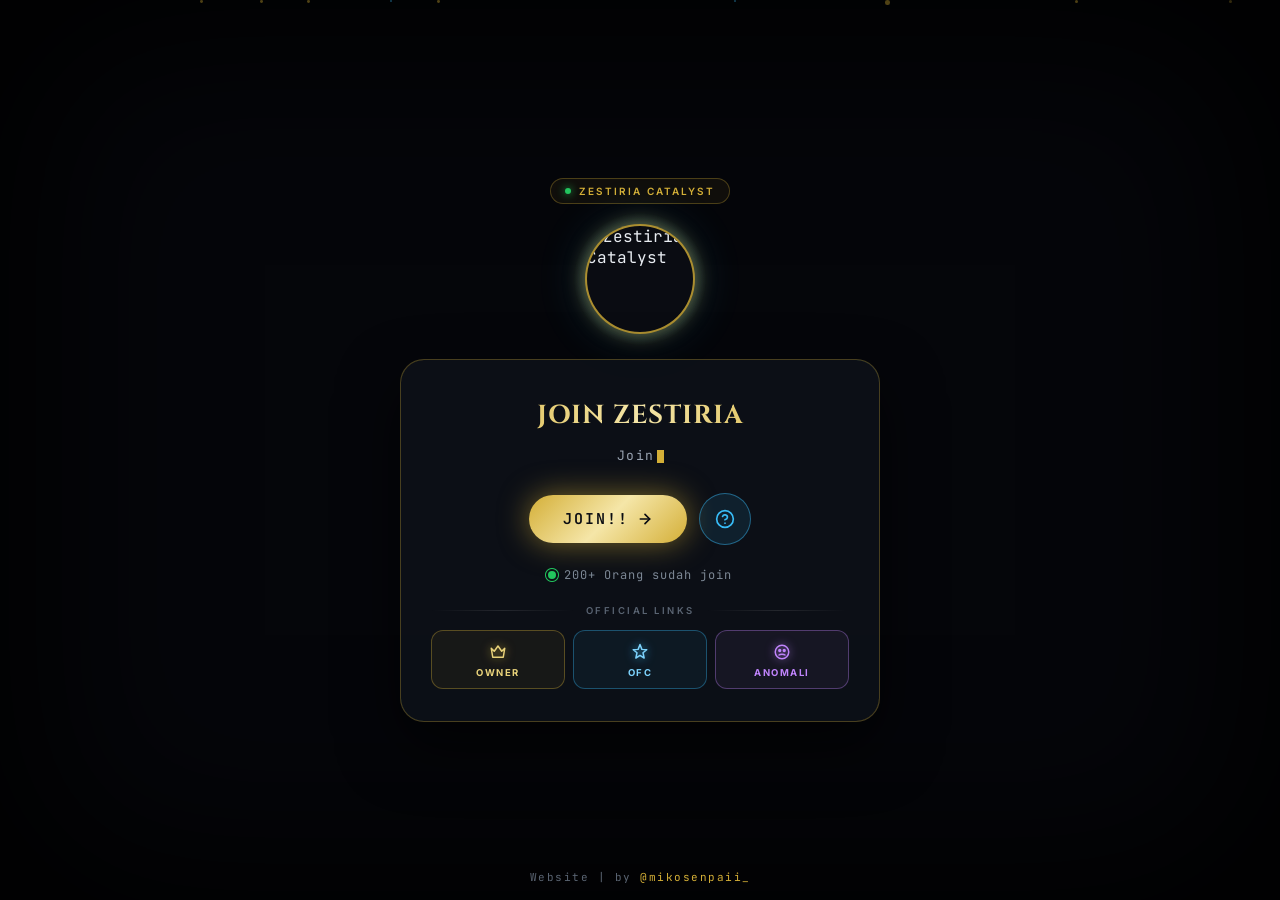
==== index.html @ 0c64dbb6 "Update index.html" ====
<!DOCTYPE html>
<html lang="id">
<head>
<meta charset="UTF-8" />
<meta name="viewport" content="width=device-width, initial-scale=1.0, maximum-scale=1.0, user-scalable=no" />
<meta name="theme-color" content="#05060a" />
<title>Zestiria — Join</title>
<link rel="preconnect" href="https://fonts.googleapis.com">
<link rel="preconnect" href="https://fonts.gstatic.com" crossorigin>
<link href="https://fonts.googleapis.com/css2?family=JetBrains+Mono:wght@400;600&family=Cinzel:wght@600;700&family=Inter:wght@400;500;600;700&display=swap" rel="stylesheet">
<style>
  * { margin:0; padding:0; box-sizing:border-box; -webkit-tap-highlight-color: transparent; }

  html, body {
    height: 100%;
    font-family: 'JetBrains Mono', monospace;
    background: #05060a;
    color: #e8ecf1;
    overflow: hidden;
    -webkit-font-smoothing: antialiased;
    text-rendering: optimizeSpeed;
  }

  .bg {
    position: fixed; inset: 0;
    background:
      radial-gradient(circle at 50% 40%, rgba(56,189,248,0.12), transparent 60%),
      linear-gradient(180deg, rgba(5,6,10,0.85), rgba(5,6,10,0.97)),
      url('https://images.unsplash.com/photo-1519681393784-d120267933ba?auto=format&fit=crop&w=1200&q=70') center/cover no-repeat;
    z-index: -3;
    will-change: transform;
    transform: translateZ(0);
  }

  .grid {
    position: fixed; inset: 0;
    background-image:
      linear-gradient(rgba(255,255,255,0.035) 1px, transparent 1px),
      linear-gradient(90deg, rgba(255,255,255,0.035) 1px, transparent 1px);
    background-size: 55px 55px;
    -webkit-mask-image: radial-gradient(circle at center, black 25%, transparent 80%);
    mask-image: radial-gradient(circle at center, black 25%, transparent 80%);
    z-index: -2;
    pointer-events: none;
  }

  .vignette {
    position: fixed; inset: 0;
    box-shadow: inset 0 0 180px 50px rgba(0,0,0,0.9);
    pointer-events: none;
    z-index: 1;
  }

  .particles {
    position: fixed; inset: 0;
    pointer-events: none;
    z-index: 0;
    overflow: hidden;
    contain: strict;
  }
  .particle {
    position: absolute;
    width: 3px; height: 3px;
    border-radius: 50%;
    background: #d4af37;
    will-change: transform, opacity;
    animation: floatUp linear infinite;
    transform: translateZ(0);
  }
  @keyframes floatUp {
    0% { transform: translate3d(0, 100vh, 0); opacity: 0; }
    10% { opacity: 0.9; }
    90% { opacity: 0.9; }
    100% { transform: translate3d(0, -10vh, 0); opacity: 0; }
  }

  .wrapper {
    min-height: 100vh;
    min-height: 100dvh;
    display: flex;
    flex-direction: column;
    align-items: center;
    justify-content: center;
    padding: 20px;
    position: relative;
    z-index: 2;
  }

  /* ===== BRAND BADGE ===== */
  .brand {
    margin-bottom: 20px;
    animation: fadeUp 0.7s ease 0.1s both;
    will-change: transform, opacity;
  }
  .brand-badge {
    display: inline-flex;
    align-items: center;
    gap: 8px;
    padding: 6px 14px;
    border-radius: 50px;
    background: rgba(212,175,55,0.06);
    border: 1px solid rgba(212,175,55,0.3);
    font-family: 'Inter', sans-serif;
    font-size: 10px;
    font-weight: 600;
    letter-spacing: 2px;
    color: #d4af37;
    text-transform: uppercase;
    position: relative;
    overflow: hidden;
  }
  .brand-badge::before {
    content: '';
    position: absolute;
    inset: 0;
    background: linear-gradient(90deg, transparent, rgba(212,175,55,0.15), transparent);
    transform: translateX(-100%);
    animation: badgeShine 4s ease-in-out infinite;
  }
  @keyframes badgeShine {
    0%,100% { transform: translateX(-100%); }
    50% { transform: translateX(100%); }
  }
  .brand-badge .pulse-dot {
    width: 6px; height: 6px;
    border-radius: 50%;
    background: #22c55e;
    box-shadow: 0 0 8px #22c55e;
    animation: pulse 1.5s ease-in-out infinite;
    flex-shrink: 0;
  }
  @keyframes pulse {
    0%,100% { opacity: 1; transform: scale(1); }
    50% { opacity: 0.4; transform: scale(0.8); }
  }

  /* ===== LOGO ===== */
  .logo-wrap {
    position: relative;
    margin-bottom: 25px;
    animation: logoEnter 0.8s cubic-bezier(0.34,1.4,0.64,1) 0.2s both;
    will-change: transform, opacity;
  }
  @keyframes logoEnter {
    0% { transform: scale(0.3) rotate(-90deg); opacity: 0; }
    100% { transform: scale(1) rotate(0); opacity: 1; }
  }

  .logo-wrap::before {
    content: '';
    position: absolute;
    inset: -12px;
    border-radius: 50%;
    background: radial-gradient(circle, rgba(212,175,55,0.7) 0%, rgba(56,189,248,0.3) 40%, transparent 70%);
    animation: glowPulse 3s ease-in-out infinite;
    will-change: opacity;
    z-index: -1;
  }
  @keyframes glowPulse {
    0%,100% { opacity: 0.5; }
    50% { opacity: 1; }
  }

  .logo {
    width: 110px; height: 110px;
    border-radius: 50%;
    object-fit: cover;
    object-position: center 25%;
    border: 2px solid rgba(212,175,55,0.8);
    box-shadow:
      0 0 20px rgba(212,175,55,0.5),
      0 0 50px rgba(56,189,248,0.2);
    display: block;
    position: relative;
    z-index: 1;
    background: #0a0c12;
  }

  .card {
    position: relative;
    width: 100%;
    max-width: 480px;
    padding: 38px 30px 32px;
    border-radius: 24px;
    background: rgba(15, 18, 26, 0.78);
    border: 1px solid rgba(212,175,55,0.3);
    box-shadow: 0 25px 60px rgba(0,0,0,0.6);
    text-align: center;
    animation: cardEnter 0.8s cubic-bezier(0.22,1,0.36,1) 0.3s both;
    will-change: transform, opacity;
    transform: translateZ(0);
    overflow: hidden;
  }
  @keyframes cardEnter {
    0% { transform: translate3d(0, 50px, 0) scale(0.95); opacity: 0; }
    100% { transform: translate3d(0, 0, 0) scale(1); opacity: 1; }
  }

  .card::before {
    content: '';
    position: absolute; inset: -1px;
    border-radius: 24px;
    padding: 1px;
    background: linear-gradient(135deg, rgba(212,175,55,0.7), rgba(56,189,248,0.5), rgba(212,175,55,0.7));
    -webkit-mask: linear-gradient(#000 0 0) content-box, linear-gradient(#000 0 0);
    -webkit-mask-composite: xor;
    mask-composite: exclude;
    opacity: 0.6;
    animation: borderPulse 3s ease-in-out infinite;
    will-change: opacity;
    pointer-events: none;
  }
  @keyframes borderPulse {
    0%,100% { opacity: 0.4; }
    50% { opacity: 0.9; }
  }

  .title {
    font-family: 'Cinzel', serif;
    font-size: 26px;
    font-weight: 700;
    letter-spacing: 1px;
    margin-bottom: 12px;
    background: linear-gradient(90deg, #d4af37, #f5e6a8, #d4af37);
    -webkit-background-clip: text;
    -webkit-text-fill-color: transparent;
    background-clip: text;
    animation: titleEnter 0.7s ease 0.5s both;
    will-change: transform, opacity;
  }
  @keyframes titleEnter {
    from { opacity: 0; transform: translate3d(0, -15px, 0); }
    to { opacity: 1; transform: translate3d(0, 0, 0); }
  }

  .subtitle {
    font-size: 13px;
    color: #9aa4b2;
    letter-spacing: 1.5px;
    margin-bottom: 26px;
    line-height: 1.7;
    min-height: 22px;
    animation: fadeUp 0.7s ease 0.7s both;
    will-change: transform, opacity;
  }
  @keyframes fadeUp {
    from { opacity: 0; transform: translate3d(0, 12px, 0); }
    to { opacity: 1; transform: translate3d(0, 0, 0); }
  }
  .cursor-blink {
    display: inline-block;
    width: 7px; height: 13px;
    background: #d4af37;
    margin-left: 2px;
    vertical-align: middle;
    animation: cursorBlink 0.9s step-end infinite;
  }
  @keyframes cursorBlink {
    0%,100% { opacity: 1; }
    50% { opacity: 0; }
  }

  .btn-row {
    display: flex;
    align-items: center;
    justify-content: center;
    gap: 12px;
    margin-bottom: 22px;
    animation: fadeUp 0.7s ease 0.9s both;
  }

  .btn-primary {
    position: relative;
    padding: 14px 34px;
    display: inline-flex;
    align-items: center;
    justify-content: center;
    gap: 8px;
    font-family: 'JetBrains Mono', monospace;
    font-size: 15px;
    font-weight: 600;
    letter-spacing: 2px;
    color: #0a0c12;
    background: linear-gradient(135deg, #d4af37, #f5e6a8, #d4af37);
    border: none;
    border-radius: 50px;
    cursor: pointer;
    overflow: hidden;
    box-shadow: 0 0 30px rgba(212,175,55,0.55);
    transition: transform 0.25s cubic-bezier(0.34,1.4,0.64,1);
    will-change: transform;
    transform: translateZ(0);
    -webkit-appearance: none;
  }
  .btn-primary:active {
    transform: translate3d(0, -2px, 0) scale(1.04);
  }
  .btn-primary::after {
    content: '';
    position: absolute; top: 0; left: -100%;
    width: 60%; height: 100%;
    background: linear-gradient(90deg, transparent, rgba(255,255,255,0.7), transparent);
    animation: shimmer 3s ease-in-out infinite;
    will-change: transform;
  }
  @keyframes shimmer {
    0% { transform: translate3d(-100%, 0, 0); }
    60%,100% { transform: translate3d(350%, 0, 0); }
  }
  .btn-primary svg {
    width: 16px;
    height: 16px;
    transition: transform 0.3s;
    position: relative;
    z-index: 1;
  }
  .btn-primary span {
    position: relative;
    z-index: 1;
  }
  .btn-primary:active svg {
    transform: translateX(3px);
  }

  .btn-icon {
    width: 52px; height: 52px;
    border-radius: 50%;
    background: rgba(56,189,248,0.1);
    border: 1px solid rgba(56,189,248,0.45);
    color: #38bdf8;
    cursor: pointer;
    display: flex; align-items: center; justify-content: center;
    transition: transform 0.35s cubic-bezier(0.34,1.4,0.64,1), background 0.3s;
    will-change: transform;
    transform: translateZ(0);
    -webkit-appearance: none;
    padding: 0;
  }
  .btn-icon svg {
    width: 20px;
    height: 20px;
  }
  .btn-icon:active {
    background: rgba(56,189,248,0.3);
    transform: translateZ(0) scale(1.1) rotate(180deg);
  }

  .counter {
    font-size: 12px;
    color: #7c8794;
    letter-spacing: 1px;
    display: flex;
    align-items: center;
    justify-content: center;
    gap: 8px;
    animation: fadeUp 0.7s ease 1.1s both;
    margin-bottom: 22px;
  }
  .dot {
    width: 8px; height: 8px;
    border-radius: 50%;
    background: #22c55e;
    position: relative;
  }
  .dot::before {
    content: '';
    position: absolute;
    inset: -3px;
    border-radius: 50%;
    border: 1px solid #22c55e;
    animation: ring 1.6s ease-out infinite;
    will-change: transform, opacity;
  }
  @keyframes ring {
    0% { transform: scale(0.8); opacity: 0.8; }
    100% { transform: scale(2); opacity: 0; }
  }

  /* ===== DIVIDER OFFICIAL LINKS ===== */
  .divider {
    display: flex;
    align-items: center;
    gap: 12px;
    margin-bottom: 14px;
    animation: fadeUp 0.7s ease 1.25s both;
  }
  .divider::before,
  .divider::after {
    content: '';
    flex: 1;
    height: 1px;
    background: linear-gradient(90deg, transparent, rgba(255,255,255,0.1), transparent);
  }
  .divider span {
    font-family: 'Inter', sans-serif;
    font-size: 9.5px;
    letter-spacing: 2.5px;
    color: #5a6472;
    font-weight: 600;
    text-transform: uppercase;
  }

  /* ===== LINK ROW (Owner / Ofc / Anomali) ===== */
  .link-row {
    display: grid;
    grid-template-columns: repeat(3, 1fr);
    gap: 8px;
    animation: fadeUp 0.7s ease 1.35s both;
  }

  .link-btn {
    position: relative;
    padding: 12px 6px 10px;
    display: flex;
    flex-direction: column;
    align-items: center;
    justify-content: center;
    gap: 6px;
    font-family: 'Inter', sans-serif;
    font-size: 9.5px;
    font-weight: 700;
    letter-spacing: 1.5px;
    border-radius: 12px;
    cursor: pointer;
    text-decoration: none;
    overflow: hidden;
    transition: transform 0.3s cubic-bezier(0.34,1.4,0.64,1), background 0.3s, box-shadow 0.3s, border-color 0.3s;
    will-change: transform;
    transform: translateZ(0);
    white-space: nowrap;
    text-transform: uppercase;
  }
  .link-btn:active {
    transform: translate3d(0, -2px, 0) scale(1.04);
  }
  .link-btn svg {
    width: 18px;
    height: 18px;
    display: block;
    transition: transform 0.3s;
  }
  .link-btn .label {
    display: block;
  }

  /* Owner - gold */
  .link-btn.owner {
    color: #e8d27a;
    background: rgba(212,175,55,0.06);
    border: 1px solid rgba(212,175,55,0.35);
  }
  .link-btn.owner:active {
    background: rgba(212,175,55,0.18);
    box-shadow: 0 0 22px rgba(212,175,55,0.7);
    border-color: rgba(212,175,55,0.7);
  }
  .link-btn.owner svg {
    filter: drop-shadow(0 0 5px rgba(212,175,55,0.7));
  }

  /* Ofc - biru */
  .link-btn.ofc {
    color: #7dd3fc;
    background: rgba(56,189,248,0.06);
    border: 1px solid rgba(56,189,248,0.35);
  }
  .link-btn.ofc:active {
    background: rgba(56,189,248,0.18);
    box-shadow: 0 0 22px rgba(56,189,248,0.7);
    border-color: rgba(56,189,248,0.7);
  }
  .link-btn.ofc svg {
    filter: drop-shadow(0 0 5px rgba(56,189,248,0.7));
  }

  /* Anomali - ungu */
  .link-btn.anomali {
    color: #c084fc;
    background: rgba(192,132,252,0.06);
    border: 1px solid rgba(192,132,252,0.35);
  }
  .link-btn.anomali:active {
    background: rgba(192,132,252,0.18);
    box-shadow: 0 0 22px rgba(192,132,252,0.7);
    border-color: rgba(192,132,252,0.7);
  }
  .link-btn.anomali svg {
    filter: drop-shadow(0 0 5px rgba(192,132,252,0.7));
  }

  /* ===== FOOTER ===== */
  .footer {
    position: absolute;
    bottom: 16px;
    font-size: 11px;
    letter-spacing: 1.5px;
    color: #5a6472;
    text-align: center;
    animation: fadeUp 0.9s ease 1.5s both;
    width: 100%;
    left: 0;
  }
  .footer span { color: #d4af37; }

  /* ===== POPUP ===== */
  .popup {
    position: fixed; inset: 0;
    background: rgba(5,6,10,0.88);
    display: flex;
    align-items: center;
    justify-content: center;
    z-index: 90;
    padding: 16px;
    opacity: 0;
    visibility: hidden;
    transition: opacity 0.3s ease, visibility 0.3s;
    will-change: opacity;
  }
  .popup.active {
    opacity: 1;
    visibility: visible;
  }

  .popup-box {
    position: relative;
    width: 100%;
    max-width: 420px;
    max-height: 85vh;
    max-height: 85dvh;
    display: flex;
    flex-direction: column;
    border-radius: 20px;
    background: rgba(13,16,23,0.98);
    border: 1px solid rgba(212,175,55,0.45);
    box-shadow: 0 20px 60px rgba(0,0,0,0.7);
    transform: translate3d(0, 40px, 0) scale(0.95);
    opacity: 0;
    transition: transform 0.4s cubic-bezier(0.34,1.4,0.64,1), opacity 0.3s ease;
    will-change: transform, opacity;
    overflow: hidden;
  }
  .popup.active .popup-box {
    transform: translate3d(0, 0, 0) scale(1);
    opacity: 1;
  }

  .popup-header {
    padding: 20px 20px 14px;
    text-align: center;
    border-bottom: 1px solid rgba(212,175,55,0.15);
    position: relative;
    flex-shrink: 0;
  }
  .popup-header h3 {
    font-family: 'Cinzel', serif;
    color: #d4af37;
    font-size: 18px;
    letter-spacing: 1.5px;
  }
  .close-x {
    position: absolute;
    top: 14px; right: 14px;
    width: 32px; height: 32px;
    background: rgba(255,255,255,0.04);
    border: 1px solid rgba(255,255,255,0.08);
    border-radius: 50%;
    color: #94a3b8;
    cursor: pointer;
    transition: 0.3s;
    display: flex; align-items: center; justify-content: center;
    padding: 0;
  }
  .close-x svg {
    width: 14px;
    height: 14px;
  }
  .close-x:active {
    color: #d4af37;
    background: rgba(212,175,55,0.1);
    border-color: rgba(212,175,55,0.4);
    transform: scale(1.1);
  }

  .popup-body {
    padding: 20px 22px;
    overflow-y: auto;
    text-align: left;
    font-size: 12.5px;
    line-height: 1.85;
    color: #cbd5e1;
    -webkit-overflow-scrolling: touch;
    overscroll-behavior: contain;
  }
  .popup-body::-webkit-scrollbar { width: 4px; }
  .popup-body::-webkit-scrollbar-thumb {
    background: rgba(212,175,55,0.5);
    border-radius: 10px;
  }

  .fade-in {
    opacity: 0;
    transform: translate3d(-15px, 0, 0);
    animation: fadeInLeft 0.4s ease forwards;
    will-change: transform, opacity;
  }
  @keyframes fadeInLeft {
    to { opacity: 1; transform: translate3d(0, 0, 0); }
  }

  .popup-body h4 {
    color: #d4af37;
    font-size: 13.5px;
    letter-spacing: 1px;
    margin-top: 16px;
    margin-bottom: 8px;
    font-family: 'Cinzel', serif;
  }
  .popup-body h4:first-child { margin-top: 0; }

  .popup-body .welcome {
    color: #f1f5f9;
    font-weight: 600;
    font-size: 14px;
    margin-bottom: 4px;
  }

  .popup-body ul {
    list-style: none;
    padding-left: 0;
  }
  .popup-body ul li {
    position: relative;
    padding-left: 18px;
    margin-bottom: 6px;
  }
  .popup-body ul li::before {
    content: '◆';
    position: absolute;
    left: 0;
    color: #d4af37;
    font-size: 8px;
    top: 6px;
  }

  .divider-line {
    border: none;
    border-top: 1px dashed rgba(212,175,55,0.25);
    margin: 16px 0;
  }

  .hastag {
    color: #38bdf8;
    font-size: 12.5px;
    line-height: 1.9;
  }

  .cn-highlight {
    color: #d4af37;
    font-weight: 600;
  }

  .since {
    color: #38bdf8;
    font-weight: 600;
  }

  .popup-footer {
    padding: 14px 20px 18px;
    border-top: 1px solid rgba(212,175,55,0.15);
    text-align: center;
    flex-shrink: 0;
  }
  .popup-footer button {
    padding: 11px 36px;
    border-radius: 50px;
    border: 1px solid rgba(212,175,55,0.5);
    background: transparent;
    color: #d4af37;
    font-family: 'JetBrains Mono', monospace;
    font-size: 12px;
    letter-spacing: 1.5px;
    cursor: pointer;
    transition: 0.3s;
    -webkit-appearance: none;
  }
  .popup-footer button:active {
    background: rgba(212,175,55,0.2);
    transform: scale(1.05);
  }

  .loading {
    position: fixed; inset: 0;
    background: rgba(5,6,10,0.97);
    display: flex;
    align-items: center;
    justify-content: center;
    flex-direction: column;
    gap: 20px;
    z-index: 99;
    opacity: 0;
    visibility: hidden;
    transition: opacity 0.3s ease, visibility 0.3s;
    will-change: opacity;
  }
  .loading.active {
    opacity: 1;
    visibility: visible;
  }
  .spinner {
    width: 55px; height: 55px;
    border: 3px solid rgba(212,175,55,0.2);
    border-top-color: #d4af37;
    border-radius: 50%;
    animation: spin 0.8s linear infinite;
    will-change: transform;
  }
  @keyframes spin {
    to { transform: rotate(360deg); }
  }
  .loading p {
    font-size: 13px;
    letter-spacing: 2px;
    color: #d4af37;
    animation: textPulse 1.5s ease-in-out infinite;
  }
  @keyframes textPulse {
    0%,100% { opacity: 0.6; }
    50% { opacity: 1; }
  }

  @media (prefers-reduced-motion: reduce) {
    *, *::before, *::after {
      animation-duration: 0.01ms !important;
      animation-iteration-count: 1 !important;
      transition-duration: 0.01ms !important;
    }
  }
</style>
</head>
<body>

  <div class="bg"></div>
  <div class="grid"></div>
  <div class="particles" id="particles"></div>
  <div class="vignette"></div>

  <div class="wrapper">

    <!-- BRAND BADGE -->
    <div class="brand">
      <div class="brand-badge">
        <span class="pulse-dot"></span>
        <span>Zestiria Catalyst</span>
      </div>
    </div>

    <div class="logo-wrap">
      <img class="logo" id="logoImg" src="" alt="Zestiria Catalyst" />
    </div>

    <div class="card">
      <h1 class="title" id="titleText">JOIN ZESTIRIA</h1>
      <p class="subtitle"><span id="typewriter"></span><span class="cursor-blink"></span></p>

      <div class="btn-row">
        <button class="btn-primary" onclick="startSeleksi()">
          <span>JOIN!!</span>
          <svg viewBox="0 0 24 24" fill="none" stroke="currentColor" stroke-width="2.5" stroke-linecap="round" stroke-linejoin="round">
            <line x1="5" y1="12" x2="19" y2="12"></line>
            <polyline points="12 5 19 12 12 19"></polyline>
          </svg>
        </button>
        <button class="btn-icon" onclick="openInfo()" title="Rules">
          <svg viewBox="0 0 24 24" fill="none" stroke="currentColor" stroke-width="2" stroke-linecap="round" stroke-linejoin="round">
            <circle cx="12" cy="12" r="10"></circle>
            <path d="M9.09 9a3 3 0 0 1 5.83 1c0 2-3 3-3 3"></path>
            <line x1="12" y1="17" x2="12.01" y2="17"></line>
          </svg>
        </button>
      </div>

      <div class="counter">
        <span class="dot"></span>
        <span>200+ Orang sudah join</span>
      </div>

      <!-- DIVIDER -->
      <div class="divider">
        <span>Official Links</span>
      </div>

      <!-- LINK ROW: Owner / OFC / Anomali (SVG Icons) -->
      <div class="link-row">

        <!-- OWNER -->
        <a class="link-btn owner" id="ownerBtn" href="#" target="_blank" rel="noopener">
          <svg viewBox="0 0 24 24" fill="none" stroke="currentColor" stroke-width="2" stroke-linecap="round" stroke-linejoin="round">
            <path d="M3 7l4 4 5-7 5 7 4-4-2 12H5L3 7z"/>
          </svg>
          <span class="label">Owner</span>
        </a>

        <!-- OFC -->
        <a class="link-btn ofc" id="ofcBtn" href="#" target="_blank" rel="noopener">
          <svg viewBox="0 0 24 24" fill="none" stroke="currentColor" stroke-width="2" stroke-linecap="round" stroke-linejoin="round">
            <path d="M12 2l2.5 6.5L21 9l-5 4 1.5 7L12 16.5 6.5 20 8 13 3 9l6.5-.5z"/>
          </svg>
          <span class="label">OFC</span>
        </a>

        <!-- ANOMALI -->
        <a class="link-btn anomali" id="anomaliBtn" href="#" target="_blank" rel="noopener">
          <svg viewBox="0 0 24 24" fill="none" stroke="currentColor" stroke-width="2" stroke-linecap="round" stroke-linejoin="round">
            <circle cx="12" cy="12" r="9"/>
            <circle cx="9" cy="10" r="1.2" fill="currentColor"/>
            <circle cx="15" cy="10" r="1.2" fill="currentColor"/>
            <path d="M8 16c1.5-1.5 6.5-1.5 8 0"/>
          </svg>
          <span class="label">Anomali</span>
        </a>

      </div>
    </div>

    <div class="footer">
      Website | by <span>@mikosenpaii_</span>
    </div>
  </div>

  <div class="popup" id="popup">
    <div class="popup-box">
      <div class="popup-header">
        <h3>RULES ZESTIRIA</h3>
        <button class="close-x" onclick="closeInfo()" aria-label="Close">
          <svg viewBox="0 0 24 24" fill="none" stroke="currentColor" stroke-width="2.5" stroke-linecap="round" stroke-linejoin="round">
            <line x1="18" y1="6" x2="6" y2="18"></line>
            <line x1="6" y1="6" x2="18" y2="18"></line>
          </svg>
        </button>
      </div>

      <div class="popup-body" id="popupBody">
        <p class="welcome fade-in" style="animation-delay:0.05s">Welcome To Zestiria Catalyst</p>
        <p class="fade-in" style="color:#94a3b8; font-size:12px; margin-bottom:14px; animation-delay:0.1s">Baru comeback jir</p>

        <p class="fade-in" style="animation-delay:0.15s"><b>since :</b> <span class="since">07-09-2025</span></p>

        <h4 class="fade-in" style="animation-delay:0.2s">Ruless Zestiria!!!</h4>
        <ul id="rulesList"></ul>

        <hr class="divider-line fade-in" style="animation-delay:0.6s" />

        <h4 class="fade-in" style="animation-delay:0.65s">Hastag :</h4>
        <p class="hastag fade-in" style="animation-delay:0.7s">#margazestiria<br>#zestiriacreator</p>

        <hr class="divider-line fade-in" style="animation-delay:0.75s" />

        <h4 class="fade-in" style="animation-delay:0.8s">CN</h4>
        <p class="fade-in" style="animation-delay:0.85s"><span class="cn-highlight">✨ Silakan pilih salah satu cn!</span><br>Namamu ft ZC</p>
      </div>

      <div class="popup-footer">
        <button onclick="closeInfo()">TUTUP</button>
      </div>
    </div>
  </div>

  <div class="loading" id="loading">
    <div class="spinner"></div>
    <p>MEMPROSES JOIN...</p>
  </div>

<script>
  /* ============================================================
     ⚙️ KONFIGURASI — EDIT DI SINI AJA
     ============================================================ */
  const CONFIG = {
    // 🔗 Link PP (logo)
    logoURL: 'https://cdn.phototourl.com/free/2026-09-15-4be133be-f52e-47b4-8712-0d7b1fb351da.png',

    // 🔗 Tombol SELEKSI
    redirectURL: 'https://chat.whatsapp.com/EK3p4CZw2k8B6LFra4Z5cx?s=cl&p=a&mlu=4&ilr=4',

    // 🔗 Link akun
    ownerURL:   'https://tiktok.com/@naellprst_',
    ofcURL:     'https://tiktok.com/@zestiriacatalys',
    anomaliURL: 'https://tiktok.com/@mikosenpaii_',

    // ✏️ Teks subtitle
    subtitleText: 'Join di sini 👇👇',

    // 📝 Judul
    titleText: 'JOIN ZESTIRIA'
  };
  /* ============================================================ */

  // Apply konfigurasi
  document.getElementById('logoImg').src = CONFIG.logoURL;
  document.getElementById('titleText').textContent = CONFIG.titleText;
  document.getElementById('ownerBtn').href = CONFIG.ownerURL;
  document.getElementById('ofcBtn').href = CONFIG.ofcURL;
  document.getElementById('anomaliBtn').href = CONFIG.anomaliURL;

  /* ===== PARTIKEL ===== */
  (function initParticles() {
    const container = document.getElementById('particles');
    const count = 10;
    const frag = document.createDocumentFragment();
    for (let i = 0; i < count; i++) {
      const p = document.createElement('div');
      p.className = 'particle';
      const size = 2 + Math.random() * 3;
      const isBlue = Math.random() > 0.6;
      p.style.left = Math.random() * 100 + '%';
      p.style.width = size + 'px';
      p.style.height = size + 'px';
      p.style.animationDuration = (8 + Math.random() * 6) + 's';
      p.style.animationDelay = (-Math.random() * 10) + 's';
      if (isBlue) p.style.background = '#38bdf8';
      frag.appendChild(p);
    }
    container.appendChild(frag);
  })();

  /* ===== TYPEWRITER ===== */
  (function typewriter() {
    const text = CONFIG.subtitleText;
    const el = document.getElementById('typewriter');
    let i = 0;
    let lastTime = 0;
    const speed = 70;

    function step(timestamp) {
      if (!lastTime) lastTime = timestamp;
      if (timestamp - lastTime >= speed) {
        if (i < text.length) {
          el.textContent += text.charAt(i);
          i++;
          lastTime = timestamp;
        } else {
          return;
        }
      }
      requestAnimationFrame(step);
    }
    setTimeout(() => requestAnimationFrame(step), 1000);
  })();

  /* ===== RULES LIST ===== */
  const rules = [
    'No jomok, yang jomok di jadikan tumbal proyek',
    'No saling hujat',
    'Saling respect',
    'No spam (sticker, chat dll)',
    'Wajib pake CN',
    'Wajib pake Hastag',
    'Hargai Admin',
    'Sider 5h di entod admin',
    'Sider 7h di kick tanpa terkecuali',
    'Boleh DB',
    'No send/promosi Gc lain',
    'No spam c.a satt, brisik'
  ];
  const rulesList = document.getElementById('rulesList');
  const frag = document.createDocumentFragment();
  rules.forEach((rule, i) => {
    const li = document.createElement('li');
    li.textContent = rule;
    li.className = 'fade-in';
    li.style.animationDelay = (0.25 + i * 0.05) + 's';
    frag.appendChild(li);
  });
  rulesList.appendChild(frag);

  /* ===== FUNGSI ===== */
  let isLoading = false;
  function startSeleksi() {
    if (isLoading) return;
    isLoading = true;
    document.getElementById('loading').classList.add('active');
    setTimeout(() => {
      window.location.href = CONFIG.redirectURL;
    }, 2000);
  }

  function openInfo() {
    const popup = document.getElementById('popup');
    popup.classList.add('active');
    const items = popup.querySelectorAll('.fade-in');
    items.forEach(el => {
      el.style.animation = 'none';
      void el.offsetWidth;
      el.style.animation = '';
    });
  }
  function closeInfo() {
    document.getElementById('popup').classList.remove('active');
  }

  document.getElementById('popup').addEventListener('click', (e) => {
    if (e.target.id === 'popup') closeInfo();
  });
</script>
</body>
</html>
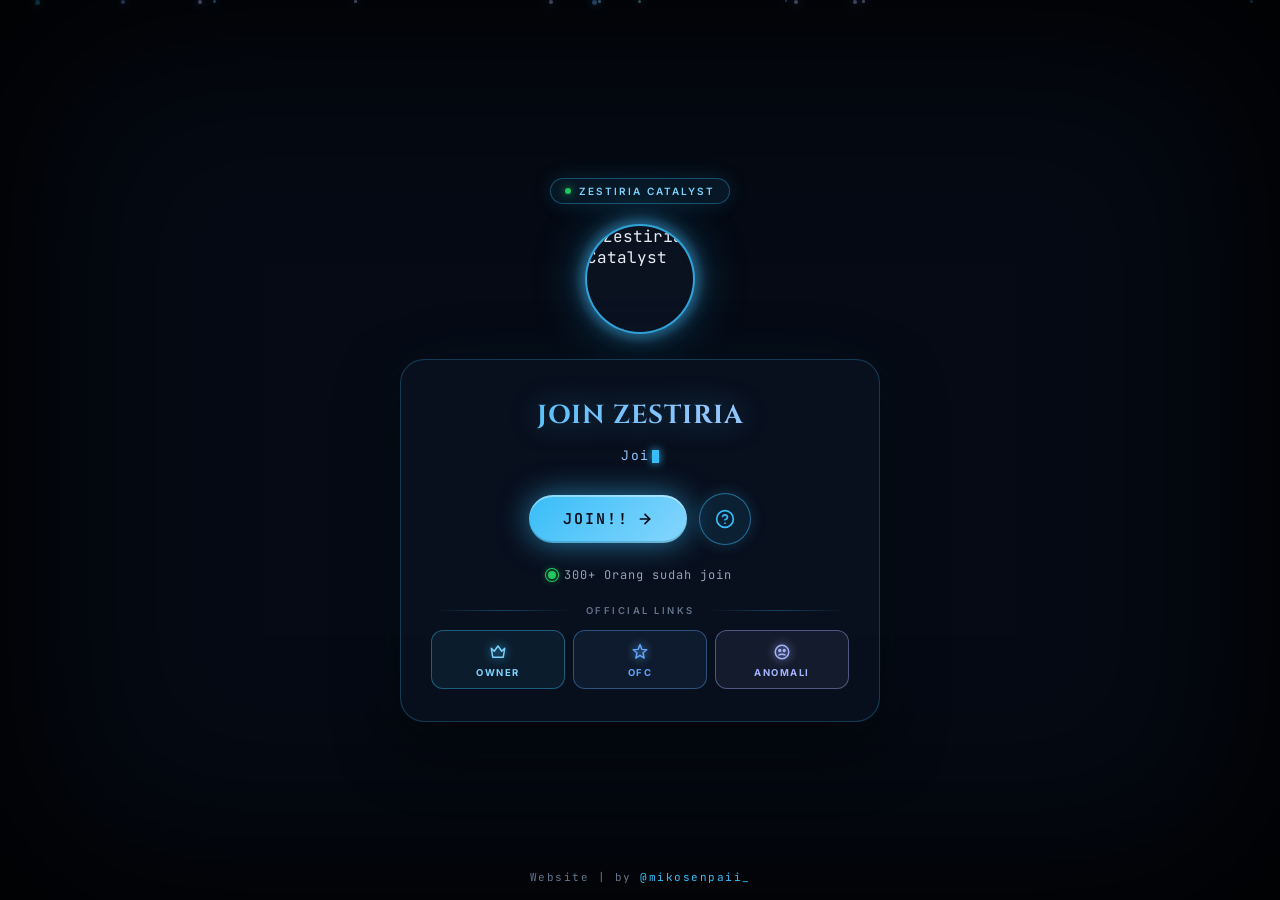
==== commit bf00aca6: "Update index.html" ====
--- a/index.html
+++ b/index.html
@@ -3,7 +3,7 @@
 <head>
 <meta charset="UTF-8" />
 <meta name="viewport" content="width=device-width, initial-scale=1.0, maximum-scale=1.0, user-scalable=no" />
-<meta name="theme-color" content="#05060a" />
+<meta name="theme-color" content="#050a14" />
 <title>Zestiria — Join</title>
 <link rel="preconnect" href="https://fonts.googleapis.com">
 <link rel="preconnect" href="https://fonts.gstatic.com" crossorigin>
@@ -14,29 +14,40 @@
   html, body {
     height: 100%;
     font-family: 'JetBrains Mono', monospace;
-    background: #05060a;
+    background: #050a14;
     color: #e8ecf1;
     overflow: hidden;
     -webkit-font-smoothing: antialiased;
     text-rendering: optimizeSpeed;
   }
 
+  /* ===== BACKGROUND ===== */
   .bg {
     position: fixed; inset: 0;
-    background:
-      radial-gradient(circle at 50% 40%, rgba(56,189,248,0.12), transparent 60%),
-      linear-gradient(180deg, rgba(5,6,10,0.85), rgba(5,6,10,0.97)),
-      url('https://images.unsplash.com/photo-1519681393784-d120267933ba?auto=format&fit=crop&w=1200&q=70') center/cover no-repeat;
-    z-index: -3;
+    background-color: #050a14;
+    background-image: var(--bg-image);
+    background-size: cover;
+    background-position: center;
+    background-repeat: no-repeat;
+    z-index: -4;
     will-change: transform;
     transform: translateZ(0);
+  }
+
+  .bg-overlay {
+    position: fixed; inset: 0;
+    background:
+      radial-gradient(circle at 50% 40%, rgba(56,189,248,0.18), transparent 60%),
+      linear-gradient(180deg, rgba(5,10,20,0.75) 0%, rgba(5,10,20,0.88) 50%, rgba(5,10,20,0.96) 100%);
+    z-index: -3;
+    pointer-events: none;
   }
 
   .grid {
     position: fixed; inset: 0;
     background-image:
-      linear-gradient(rgba(255,255,255,0.035) 1px, transparent 1px),
-      linear-gradient(90deg, rgba(255,255,255,0.035) 1px, transparent 1px);
+      linear-gradient(rgba(120,180,255,0.035) 1px, transparent 1px),
+      linear-gradient(90deg, rgba(120,180,255,0.035) 1px, transparent 1px);
     background-size: 55px 55px;
     -webkit-mask-image: radial-gradient(circle at center, black 25%, transparent 80%);
     mask-image: radial-gradient(circle at center, black 25%, transparent 80%);
@@ -62,10 +73,11 @@
     position: absolute;
     width: 3px; height: 3px;
     border-radius: 50%;
-    background: #d4af37;
+    background: #38bdf8;
     will-change: transform, opacity;
     animation: floatUp linear infinite;
     transform: translateZ(0);
+    box-shadow: 0 0 8px currentColor;
   }
   @keyframes floatUp {
     0% { transform: translate3d(0, 100vh, 0); opacity: 0; }
@@ -98,22 +110,23 @@
     gap: 8px;
     padding: 6px 14px;
     border-radius: 50px;
-    background: rgba(212,175,55,0.06);
-    border: 1px solid rgba(212,175,55,0.3);
+    background: rgba(56,189,248,0.08);
+    border: 1px solid rgba(56,189,248,0.35);
     font-family: 'Inter', sans-serif;
     font-size: 10px;
     font-weight: 600;
     letter-spacing: 2px;
-    color: #d4af37;
+    color: #7dd3fc;
     text-transform: uppercase;
     position: relative;
     overflow: hidden;
+    box-shadow: 0 0 20px rgba(56,189,248,0.15);
   }
   .brand-badge::before {
     content: '';
     position: absolute;
     inset: 0;
-    background: linear-gradient(90deg, transparent, rgba(212,175,55,0.15), transparent);
+    background: linear-gradient(90deg, transparent, rgba(56,189,248,0.2), transparent);
     transform: translateX(-100%);
     animation: badgeShine 4s ease-in-out infinite;
   }
@@ -151,7 +164,7 @@
     position: absolute;
     inset: -12px;
     border-radius: 50%;
-    background: radial-gradient(circle, rgba(212,175,55,0.7) 0%, rgba(56,189,248,0.3) 40%, transparent 70%);
+    background: radial-gradient(circle, rgba(56,189,248,0.7) 0%, rgba(120,180,255,0.3) 40%, transparent 70%);
     animation: glowPulse 3s ease-in-out infinite;
     will-change: opacity;
     z-index: -1;
@@ -166,25 +179,28 @@
     border-radius: 50%;
     object-fit: cover;
     object-position: center 25%;
-    border: 2px solid rgba(212,175,55,0.8);
+    border: 2px solid rgba(56,189,248,0.85);
     box-shadow:
-      0 0 20px rgba(212,175,55,0.5),
-      0 0 50px rgba(56,189,248,0.2);
+      0 0 20px rgba(56,189,248,0.6),
+      0 0 55px rgba(56,189,248,0.3);
     display: block;
     position: relative;
     z-index: 1;
-    background: #0a0c12;
-  }
-
+    background: #0a1220;
+  }
+
+  /* ===== CARD ===== */
   .card {
     position: relative;
     width: 100%;
     max-width: 480px;
     padding: 38px 30px 32px;
     border-radius: 24px;
-    background: rgba(15, 18, 26, 0.78);
-    border: 1px solid rgba(212,175,55,0.3);
-    box-shadow: 0 25px 60px rgba(0,0,0,0.6);
+    background: rgba(10, 18, 32, 0.75);
+    border: 1px solid rgba(56,189,248,0.25);
+    box-shadow:
+      0 25px 60px rgba(0,0,0,0.6),
+      0 0 80px rgba(56,189,248,0.06);
     text-align: center;
     animation: cardEnter 0.8s cubic-bezier(0.22,1,0.36,1) 0.3s both;
     will-change: transform, opacity;
@@ -201,7 +217,7 @@
     position: absolute; inset: -1px;
     border-radius: 24px;
     padding: 1px;
-    background: linear-gradient(135deg, rgba(212,175,55,0.7), rgba(56,189,248,0.5), rgba(212,175,55,0.7));
+    background: linear-gradient(135deg, rgba(56,189,248,0.7), rgba(120,180,255,0.5), rgba(56,189,248,0.7));
     -webkit-mask: linear-gradient(#000 0 0) content-box, linear-gradient(#000 0 0);
     -webkit-mask-composite: xor;
     mask-composite: exclude;
@@ -215,27 +231,33 @@
     50% { opacity: 0.9; }
   }
 
+  /* ===== TITLE ===== */
   .title {
     font-family: 'Cinzel', serif;
     font-size: 26px;
     font-weight: 700;
     letter-spacing: 1px;
     margin-bottom: 12px;
-    background: linear-gradient(90deg, #d4af37, #f5e6a8, #d4af37);
+    background: linear-gradient(90deg, #38bdf8, #93c5fd, #7dd3fc, #38bdf8);
+    background-size: 200% auto;
     -webkit-background-clip: text;
     -webkit-text-fill-color: transparent;
     background-clip: text;
-    animation: titleEnter 0.7s ease 0.5s both;
-    will-change: transform, opacity;
+    animation: titleEnter 0.7s ease 0.5s both, titleShine 4s linear infinite;
+    will-change: transform, opacity, background-position;
+    filter: drop-shadow(0 0 15px rgba(56,189,248,0.4));
   }
   @keyframes titleEnter {
     from { opacity: 0; transform: translate3d(0, -15px, 0); }
     to { opacity: 1; transform: translate3d(0, 0, 0); }
   }
+  @keyframes titleShine {
+    to { background-position: 200% center; }
+  }
 
   .subtitle {
     font-size: 13px;
-    color: #9aa4b2;
+    color: #93c5fd;
     letter-spacing: 1.5px;
     margin-bottom: 26px;
     line-height: 1.7;
@@ -250,16 +272,18 @@
   .cursor-blink {
     display: inline-block;
     width: 7px; height: 13px;
-    background: #d4af37;
+    background: #38bdf8;
     margin-left: 2px;
     vertical-align: middle;
     animation: cursorBlink 0.9s step-end infinite;
+    box-shadow: 0 0 8px #38bdf8;
   }
   @keyframes cursorBlink {
     0%,100% { opacity: 1; }
     50% { opacity: 0; }
   }
 
+  /* ===== TOMBOL ===== */
   .btn-row {
     display: flex;
     align-items: center;
@@ -280,26 +304,31 @@
     font-size: 15px;
     font-weight: 600;
     letter-spacing: 2px;
-    color: #0a0c12;
-    background: linear-gradient(135deg, #d4af37, #f5e6a8, #d4af37);
+    color: #050a14;
+    background: linear-gradient(135deg, #38bdf8, #7dd3fc, #38bdf8);
+    background-size: 200% auto;
     border: none;
     border-radius: 50px;
     cursor: pointer;
     overflow: hidden;
-    box-shadow: 0 0 30px rgba(212,175,55,0.55);
-    transition: transform 0.25s cubic-bezier(0.34,1.4,0.64,1);
+    box-shadow:
+      0 0 30px rgba(56,189,248,0.6),
+      inset 0 2px 0 rgba(255,255,255,0.4),
+      inset 0 -2px 0 rgba(0,0,0,0.15);
+    transition: transform 0.25s cubic-bezier(0.34,1.4,0.64,1), background-position 0.5s;
     will-change: transform;
     transform: translateZ(0);
     -webkit-appearance: none;
   }
   .btn-primary:active {
     transform: translate3d(0, -2px, 0) scale(1.04);
+    background-position: right center;
   }
   .btn-primary::after {
     content: '';
     position: absolute; top: 0; left: -100%;
     width: 60%; height: 100%;
-    background: linear-gradient(90deg, transparent, rgba(255,255,255,0.7), transparent);
+    background: linear-gradient(90deg, transparent, rgba(255,255,255,0.8), transparent);
     animation: shimmer 3s ease-in-out infinite;
     will-change: transform;
   }
@@ -326,28 +355,30 @@
     width: 52px; height: 52px;
     border-radius: 50%;
     background: rgba(56,189,248,0.1);
-    border: 1px solid rgba(56,189,248,0.45);
+    border: 1px solid rgba(56,189,248,0.5);
     color: #38bdf8;
     cursor: pointer;
     display: flex; align-items: center; justify-content: center;
-    transition: transform 0.35s cubic-bezier(0.34,1.4,0.64,1), background 0.3s;
+    transition: transform 0.35s cubic-bezier(0.34,1.4,0.64,1), background 0.3s, box-shadow 0.3s;
     will-change: transform;
     transform: translateZ(0);
     -webkit-appearance: none;
     padding: 0;
+    box-shadow: 0 0 15px rgba(56,189,248,0.2);
   }
   .btn-icon svg {
     width: 20px;
     height: 20px;
   }
   .btn-icon:active {
-    background: rgba(56,189,248,0.3);
+    background: rgba(56,189,248,0.35);
+    box-shadow: 0 0 30px rgba(56,189,248,0.8);
     transform: translateZ(0) scale(1.1) rotate(180deg);
   }
 
   .counter {
     font-size: 12px;
-    color: #7c8794;
+    color: #94a3b8;
     letter-spacing: 1px;
     display: flex;
     align-items: center;
@@ -361,6 +392,7 @@
     border-radius: 50%;
     background: #22c55e;
     position: relative;
+    box-shadow: 0 0 8px #22c55e;
   }
   .dot::before {
     content: '';
@@ -376,7 +408,7 @@
     100% { transform: scale(2); opacity: 0; }
   }
 
-  /* ===== DIVIDER OFFICIAL LINKS ===== */
+  /* ===== DIVIDER ===== */
   .divider {
     display: flex;
     align-items: center;
@@ -389,18 +421,18 @@
     content: '';
     flex: 1;
     height: 1px;
-    background: linear-gradient(90deg, transparent, rgba(255,255,255,0.1), transparent);
+    background: linear-gradient(90deg, transparent, rgba(56,189,248,0.3), transparent);
   }
   .divider span {
     font-family: 'Inter', sans-serif;
     font-size: 9.5px;
     letter-spacing: 2.5px;
-    color: #5a6472;
+    color: #64748b;
     font-weight: 600;
     text-transform: uppercase;
   }
 
-  /* ===== LINK ROW (Owner / Ofc / Anomali) ===== */
+  /* ===== LINK ROW ===== */
   .link-row {
     display: grid;
     grid-template-columns: repeat(3, 1fr);
@@ -443,49 +475,49 @@
     display: block;
   }
 
-  /* Owner - gold */
+  /* Owner - cyan terang */
   .link-btn.owner {
-    color: #e8d27a;
-    background: rgba(212,175,55,0.06);
-    border: 1px solid rgba(212,175,55,0.35);
+    color: #7dd3fc;
+    background: rgba(56,189,248,0.08);
+    border: 1px solid rgba(56,189,248,0.4);
   }
   .link-btn.owner:active {
-    background: rgba(212,175,55,0.18);
-    box-shadow: 0 0 22px rgba(212,175,55,0.7);
-    border-color: rgba(212,175,55,0.7);
+    background: rgba(56,189,248,0.22);
+    box-shadow: 0 0 22px rgba(56,189,248,0.8);
+    border-color: rgba(56,189,248,0.8);
   }
   .link-btn.owner svg {
-    filter: drop-shadow(0 0 5px rgba(212,175,55,0.7));
-  }
-
-  /* Ofc - biru */
+    filter: drop-shadow(0 0 5px rgba(56,189,248,0.9));
+  }
+
+  /* OFC - biru medium */
   .link-btn.ofc {
-    color: #7dd3fc;
-    background: rgba(56,189,248,0.06);
-    border: 1px solid rgba(56,189,248,0.35);
+    color: #60a5fa;
+    background: rgba(96,165,250,0.08);
+    border: 1px solid rgba(96,165,250,0.4);
   }
   .link-btn.ofc:active {
-    background: rgba(56,189,248,0.18);
-    box-shadow: 0 0 22px rgba(56,189,248,0.7);
-    border-color: rgba(56,189,248,0.7);
+    background: rgba(96,165,250,0.22);
+    box-shadow: 0 0 22px rgba(96,165,250,0.8);
+    border-color: rgba(96,165,250,0.8);
   }
   .link-btn.ofc svg {
-    filter: drop-shadow(0 0 5px rgba(56,189,248,0.7));
-  }
-
-  /* Anomali - ungu */
+    filter: drop-shadow(0 0 5px rgba(96,165,250,0.9));
+  }
+
+  /* Anomali - indigo/violet biru */
   .link-btn.anomali {
-    color: #c084fc;
-    background: rgba(192,132,252,0.06);
-    border: 1px solid rgba(192,132,252,0.35);
+    color: #a5b4fc;
+    background: rgba(165,180,252,0.08);
+    border: 1px solid rgba(165,180,252,0.4);
   }
   .link-btn.anomali:active {
-    background: rgba(192,132,252,0.18);
-    box-shadow: 0 0 22px rgba(192,132,252,0.7);
-    border-color: rgba(192,132,252,0.7);
+    background: rgba(165,180,252,0.22);
+    box-shadow: 0 0 22px rgba(165,180,252,0.8);
+    border-color: rgba(165,180,252,0.8);
   }
   .link-btn.anomali svg {
-    filter: drop-shadow(0 0 5px rgba(192,132,252,0.7));
+    filter: drop-shadow(0 0 5px rgba(165,180,252,0.9));
   }
 
   /* ===== FOOTER ===== */
@@ -494,18 +526,18 @@
     bottom: 16px;
     font-size: 11px;
     letter-spacing: 1.5px;
-    color: #5a6472;
+    color: #64748b;
     text-align: center;
     animation: fadeUp 0.9s ease 1.5s both;
     width: 100%;
     left: 0;
   }
-  .footer span { color: #d4af37; }
+  .footer span { color: #38bdf8; }
 
   /* ===== POPUP ===== */
   .popup {
     position: fixed; inset: 0;
-    background: rgba(5,6,10,0.88);
+    background: rgba(5,10,20,0.88);
     display: flex;
     align-items: center;
     justify-content: center;
@@ -530,9 +562,9 @@
     display: flex;
     flex-direction: column;
     border-radius: 20px;
-    background: rgba(13,16,23,0.98);
-    border: 1px solid rgba(212,175,55,0.45);
-    box-shadow: 0 20px 60px rgba(0,0,0,0.7);
+    background: rgba(10,18,32,0.98);
+    border: 1px solid rgba(56,189,248,0.4);
+    box-shadow: 0 20px 60px rgba(0,0,0,0.7), 0 0 60px rgba(56,189,248,0.15);
     transform: translate3d(0, 40px, 0) scale(0.95);
     opacity: 0;
     transition: transform 0.4s cubic-bezier(0.34,1.4,0.64,1), opacity 0.3s ease;
@@ -547,22 +579,23 @@
   .popup-header {
     padding: 20px 20px 14px;
     text-align: center;
-    border-bottom: 1px solid rgba(212,175,55,0.15);
+    border-bottom: 1px solid rgba(56,189,248,0.15);
     position: relative;
     flex-shrink: 0;
   }
   .popup-header h3 {
     font-family: 'Cinzel', serif;
-    color: #d4af37;
+    color: #38bdf8;
     font-size: 18px;
     letter-spacing: 1.5px;
+    text-shadow: 0 0 15px rgba(56,189,248,0.5);
   }
   .close-x {
     position: absolute;
     top: 14px; right: 14px;
     width: 32px; height: 32px;
-    background: rgba(255,255,255,0.04);
-    border: 1px solid rgba(255,255,255,0.08);
+    background: rgba(56,189,248,0.05);
+    border: 1px solid rgba(56,189,248,0.15);
     border-radius: 50%;
     color: #94a3b8;
     cursor: pointer;
@@ -575,9 +608,9 @@
     height: 14px;
   }
   .close-x:active {
-    color: #d4af37;
-    background: rgba(212,175,55,0.1);
-    border-color: rgba(212,175,55,0.4);
+    color: #38bdf8;
+    background: rgba(56,189,248,0.15);
+    border-color: rgba(56,189,248,0.5);
     transform: scale(1.1);
   }
 
@@ -593,7 +626,7 @@
   }
   .popup-body::-webkit-scrollbar { width: 4px; }
   .popup-body::-webkit-scrollbar-thumb {
-    background: rgba(212,175,55,0.5);
+    background: rgba(56,189,248,0.5);
     border-radius: 10px;
   }
 
@@ -608,7 +641,7 @@
   }
 
   .popup-body h4 {
-    color: #d4af37;
+    color: #38bdf8;
     font-size: 13.5px;
     letter-spacing: 1px;
     margin-top: 16px;
@@ -637,45 +670,45 @@
     content: '◆';
     position: absolute;
     left: 0;
-    color: #d4af37;
+    color: #38bdf8;
     font-size: 8px;
     top: 6px;
   }
 
   .divider-line {
     border: none;
-    border-top: 1px dashed rgba(212,175,55,0.25);
+    border-top: 1px dashed rgba(56,189,248,0.25);
     margin: 16px 0;
   }
 
   .hastag {
-    color: #38bdf8;
+    color: #7dd3fc;
     font-size: 12.5px;
     line-height: 1.9;
   }
 
   .cn-highlight {
-    color: #d4af37;
-    font-weight: 600;
-  }
-
-  .since {
     color: #38bdf8;
     font-weight: 600;
   }
 
+  .since {
+    color: #7dd3fc;
+    font-weight: 600;
+  }
+
   .popup-footer {
     padding: 14px 20px 18px;
-    border-top: 1px solid rgba(212,175,55,0.15);
+    border-top: 1px solid rgba(56,189,248,0.15);
     text-align: center;
     flex-shrink: 0;
   }
   .popup-footer button {
     padding: 11px 36px;
     border-radius: 50px;
-    border: 1px solid rgba(212,175,55,0.5);
+    border: 1px solid rgba(56,189,248,0.5);
     background: transparent;
-    color: #d4af37;
+    color: #38bdf8;
     font-family: 'JetBrains Mono', monospace;
     font-size: 12px;
     letter-spacing: 1.5px;
@@ -684,13 +717,14 @@
     -webkit-appearance: none;
   }
   .popup-footer button:active {
-    background: rgba(212,175,55,0.2);
+    background: rgba(56,189,248,0.2);
+    box-shadow: 0 0 20px rgba(56,189,248,0.6);
     transform: scale(1.05);
   }
 
   .loading {
     position: fixed; inset: 0;
-    background: rgba(5,6,10,0.97);
+    background: rgba(5,10,20,0.97);
     display: flex;
     align-items: center;
     justify-content: center;
@@ -708,11 +742,12 @@
   }
   .spinner {
     width: 55px; height: 55px;
-    border: 3px solid rgba(212,175,55,0.2);
-    border-top-color: #d4af37;
+    border: 3px solid rgba(56,189,248,0.2);
+    border-top-color: #38bdf8;
     border-radius: 50%;
     animation: spin 0.8s linear infinite;
     will-change: transform;
+    box-shadow: 0 0 25px rgba(56,189,248,0.5);
   }
   @keyframes spin {
     to { transform: rotate(360deg); }
@@ -720,12 +755,12 @@
   .loading p {
     font-size: 13px;
     letter-spacing: 2px;
-    color: #d4af37;
+    color: #38bdf8;
     animation: textPulse 1.5s ease-in-out infinite;
   }
   @keyframes textPulse {
     0%,100% { opacity: 0.6; }
-    50% { opacity: 1; }
+    50% { opacity: 1; text-shadow: 0 0 15px rgba(56,189,248,0.8); }
   }
 
   @media (prefers-reduced-motion: reduce) {
@@ -739,7 +774,8 @@
 </head>
 <body>
 
-  <div class="bg"></div>
+  <div class="bg" id="bgImage"></div>
+  <div class="bg-overlay"></div>
   <div class="grid"></div>
   <div class="particles" id="particles"></div>
   <div class="vignette"></div>
@@ -781,7 +817,7 @@
 
       <div class="counter">
         <span class="dot"></span>
-        <span>200+ Orang sudah join</span>
+        <span>300+ Orang sudah join</span>
       </div>
 
       <!-- DIVIDER -->
@@ -789,10 +825,9 @@
         <span>Official Links</span>
       </div>
 
-      <!-- LINK ROW: Owner / OFC / Anomali (SVG Icons) -->
+      <!-- LINK ROW -->
       <div class="link-row">
 
-        <!-- OWNER -->
         <a class="link-btn owner" id="ownerBtn" href="#" target="_blank" rel="noopener">
           <svg viewBox="0 0 24 24" fill="none" stroke="currentColor" stroke-width="2" stroke-linecap="round" stroke-linejoin="round">
             <path d="M3 7l4 4 5-7 5 7 4-4-2 12H5L3 7z"/>
@@ -800,7 +835,6 @@
           <span class="label">Owner</span>
         </a>
 
-        <!-- OFC -->
         <a class="link-btn ofc" id="ofcBtn" href="#" target="_blank" rel="noopener">
           <svg viewBox="0 0 24 24" fill="none" stroke="currentColor" stroke-width="2" stroke-linecap="round" stroke-linejoin="round">
             <path d="M12 2l2.5 6.5L21 9l-5 4 1.5 7L12 16.5 6.5 20 8 13 3 9l6.5-.5z"/>
@@ -808,7 +842,6 @@
           <span class="label">OFC</span>
         </a>
 
-        <!-- ANOMALI -->
         <a class="link-btn anomali" id="anomaliBtn" href="#" target="_blank" rel="noopener">
           <svg viewBox="0 0 24 24" fill="none" stroke="currentColor" stroke-width="2" stroke-linecap="round" stroke-linejoin="round">
             <circle cx="12" cy="12" r="9"/>
@@ -827,6 +860,7 @@
     </div>
   </div>
 
+  <!-- POPUP RULES -->
   <div class="popup" id="popup">
     <div class="popup-box">
       <div class="popup-header">
@@ -875,15 +909,18 @@
      ⚙️ KONFIGURASI — EDIT DI SINI AJA
      ============================================================ */
   const CONFIG = {
+    // 🖼️ Background foto (taruh link gambar kamu di sini)
+    backgroundURL: 'https://cdn.phototourl.com/free/2026-09-15-4be133be-f52e-47b4-8712-0d7b1fb351da.png',
+
     // 🔗 Link PP (logo)
     logoURL: 'https://cdn.phototourl.com/free/2026-09-15-4be133be-f52e-47b4-8712-0d7b1fb351da.png',
 
-    // 🔗 Tombol SELEKSI
+    // 🔗 Tombol JOIN (WhatsApp channel)
     redirectURL: 'https://chat.whatsapp.com/EK3p4CZw2k8B6LFra4Z5cx?s=cl&p=a&mlu=4&ilr=4',
 
     // 🔗 Link akun
     ownerURL:   'https://tiktok.com/@naellprst_',
-    ofcURL:     'https://tiktok.com/@zestiriacatalys',
+    ofcURL:     'tiktok.com/@zestiriacatalys',
     anomaliURL: 'https://tiktok.com/@mikosenpaii_',
 
     // ✏️ Teks subtitle
@@ -894,7 +931,10 @@
   };
   /* ============================================================ */
 
-  // Apply konfigurasi
+  // Apply background
+  document.getElementById('bgImage').style.setProperty('--bg-image', `url('${CONFIG.backgroundURL}')`);
+
+  // Apply konfigurasi lain
   document.getElementById('logoImg').src = CONFIG.logoURL;
   document.getElementById('titleText').textContent = CONFIG.titleText;
   document.getElementById('ownerBtn').href = CONFIG.ownerURL;
@@ -904,19 +944,20 @@
   /* ===== PARTIKEL ===== */
   (function initParticles() {
     const container = document.getElementById('particles');
-    const count = 10;
+    const count = 14;
     const frag = document.createDocumentFragment();
+    const colors = ['#38bdf8', '#7dd3fc', '#60a5fa', '#a5b4fc'];
     for (let i = 0; i < count; i++) {
       const p = document.createElement('div');
       p.className = 'particle';
       const size = 2 + Math.random() * 3;
-      const isBlue = Math.random() > 0.6;
       p.style.left = Math.random() * 100 + '%';
       p.style.width = size + 'px';
       p.style.height = size + 'px';
       p.style.animationDuration = (8 + Math.random() * 6) + 's';
       p.style.animationDelay = (-Math.random() * 10) + 's';
-      if (isBlue) p.style.background = '#38bdf8';
+      p.style.color = colors[Math.floor(Math.random() * colors.length)];
+      p.style.background = p.style.color;
       frag.appendChild(p);
     }
     container.appendChild(frag);
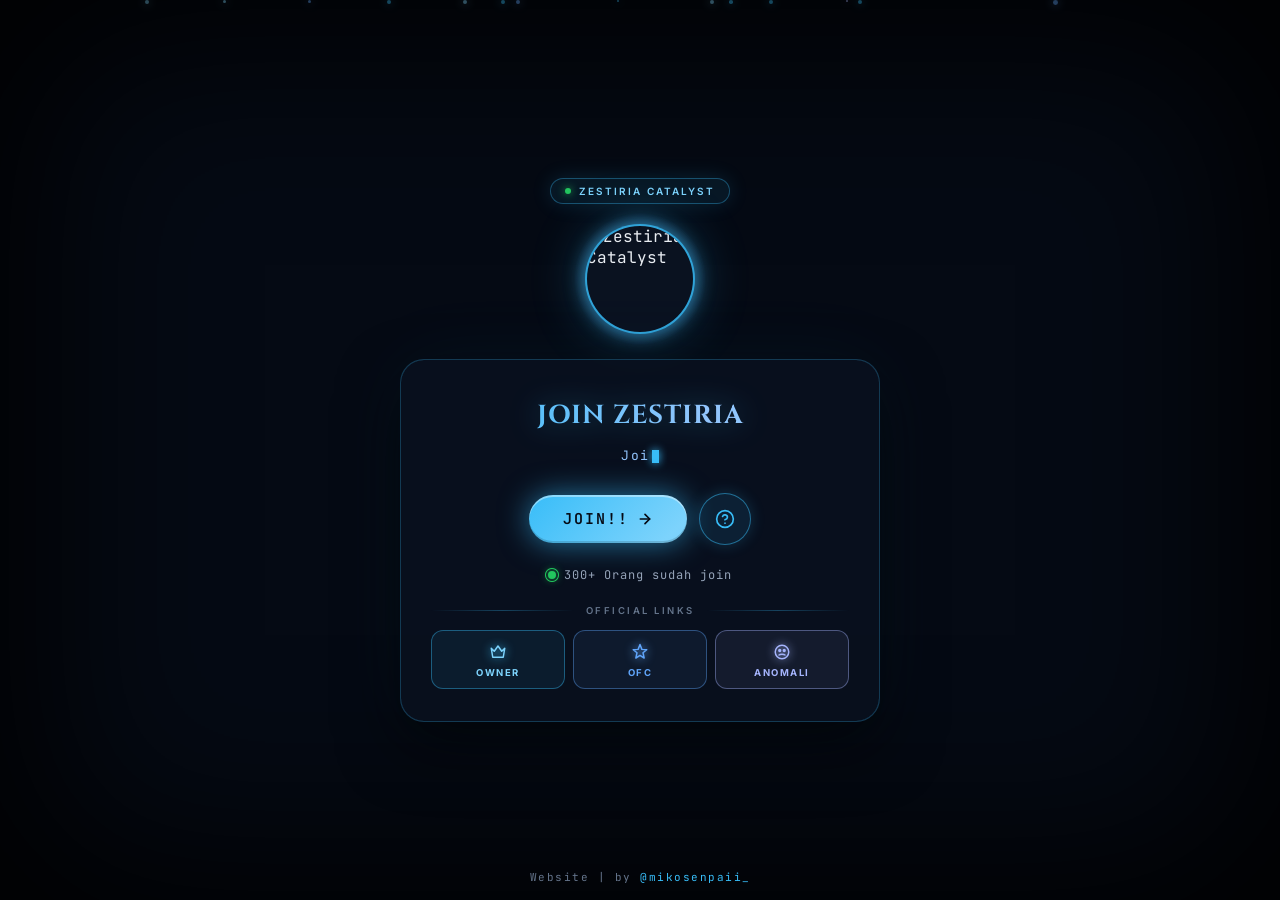
==== commit 0a62e9ee: "Update index.html" ====
--- a/index.html
+++ b/index.html
@@ -920,8 +920,8 @@
 
     // 🔗 Link akun
     ownerURL:   'https://tiktok.com/@naellprst_',
-    ofcURL:     'tiktok.com/@zestiriacatalys',
-    anomaliURL: 'https://tiktok.com/@mikosenpaii_',
+    ofcURL:     'https://tiktok.com/@zestiriacatalys',
+    anomaliURL: 'https://miko.web.id',
 
     // ✏️ Teks subtitle
     subtitleText: 'Join di sini 👇👇',
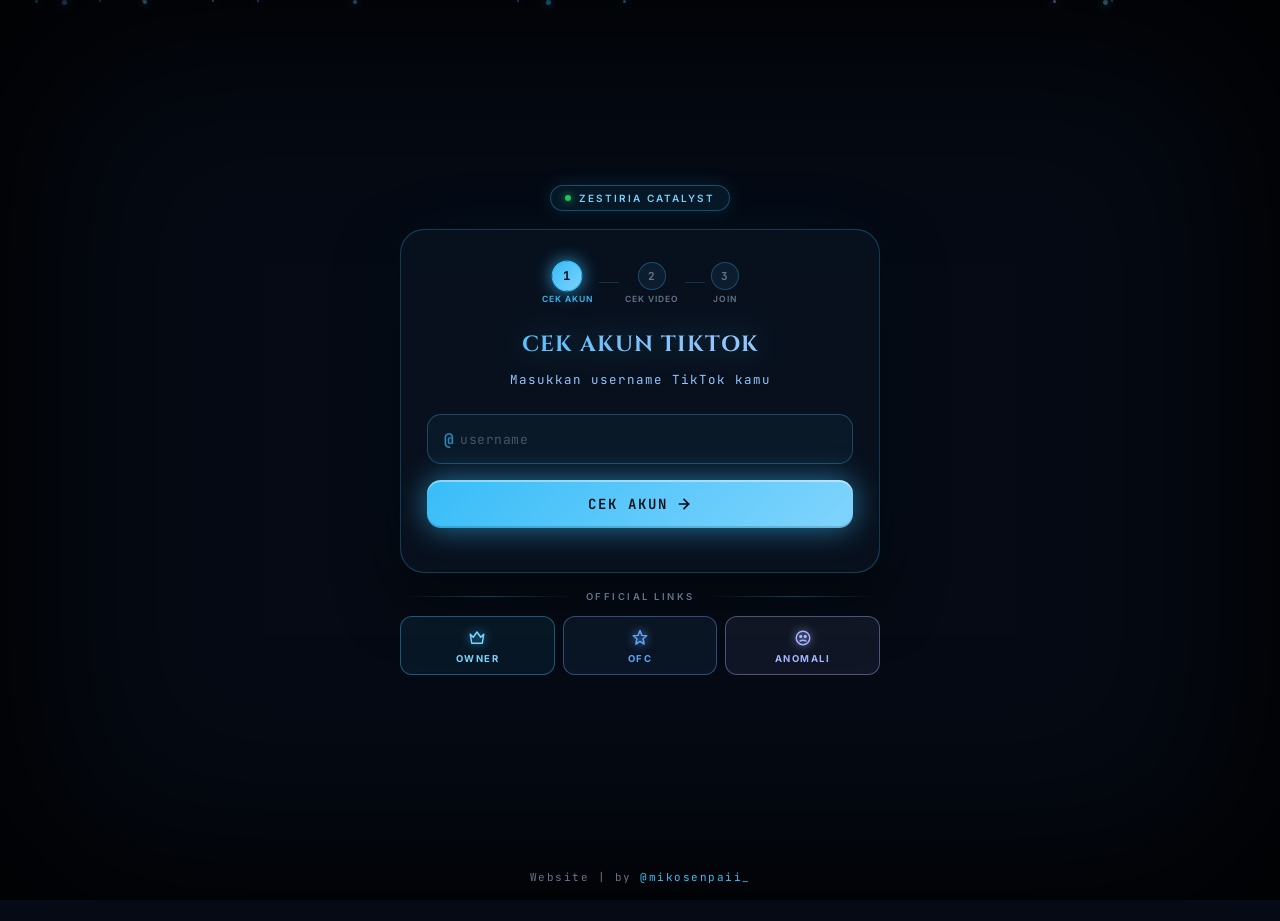
==== commit 8e399ed4: "Update index.html" ====
--- a/index.html
+++ b/index.html
@@ -1,776 +1,16 @@
 <!DOCTYPE html>
 <html lang="id">
 <head>
-<meta charset="UTF-8" />
-<meta name="viewport" content="width=device-width, initial-scale=1.0, maximum-scale=1.0, user-scalable=no" />
-<meta name="theme-color" content="#050a14" />
-<title>Zestiria — Join</title>
-<link rel="preconnect" href="https://fonts.googleapis.com">
-<link rel="preconnect" href="https://fonts.gstatic.com" crossorigin>
-<link href="https://fonts.googleapis.com/css2?family=JetBrains+Mono:wght@400;600&family=Cinzel:wght@600;700&family=Inter:wght@400;500;600;700&display=swap" rel="stylesheet">
-<style>
-  * { margin:0; padding:0; box-sizing:border-box; -webkit-tap-highlight-color: transparent; }
-
-  html, body {
-    height: 100%;
-    font-family: 'JetBrains Mono', monospace;
-    background: #050a14;
-    color: #e8ecf1;
-    overflow: hidden;
-    -webkit-font-smoothing: antialiased;
-    text-rendering: optimizeSpeed;
-  }
-
-  /* ===== BACKGROUND ===== */
-  .bg {
-    position: fixed; inset: 0;
-    background-color: #050a14;
-    background-image: var(--bg-image);
-    background-size: cover;
-    background-position: center;
-    background-repeat: no-repeat;
-    z-index: -4;
-    will-change: transform;
-    transform: translateZ(0);
-  }
-
-  .bg-overlay {
-    position: fixed; inset: 0;
-    background:
-      radial-gradient(circle at 50% 40%, rgba(56,189,248,0.18), transparent 60%),
-      linear-gradient(180deg, rgba(5,10,20,0.75) 0%, rgba(5,10,20,0.88) 50%, rgba(5,10,20,0.96) 100%);
-    z-index: -3;
-    pointer-events: none;
-  }
-
-  .grid {
-    position: fixed; inset: 0;
-    background-image:
-      linear-gradient(rgba(120,180,255,0.035) 1px, transparent 1px),
-      linear-gradient(90deg, rgba(120,180,255,0.035) 1px, transparent 1px);
-    background-size: 55px 55px;
-    -webkit-mask-image: radial-gradient(circle at center, black 25%, transparent 80%);
-    mask-image: radial-gradient(circle at center, black 25%, transparent 80%);
-    z-index: -2;
-    pointer-events: none;
-  }
-
-  .vignette {
-    position: fixed; inset: 0;
-    box-shadow: inset 0 0 180px 50px rgba(0,0,0,0.9);
-    pointer-events: none;
-    z-index: 1;
-  }
-
-  .particles {
-    position: fixed; inset: 0;
-    pointer-events: none;
-    z-index: 0;
-    overflow: hidden;
-    contain: strict;
-  }
-  .particle {
-    position: absolute;
-    width: 3px; height: 3px;
-    border-radius: 50%;
-    background: #38bdf8;
-    will-change: transform, opacity;
-    animation: floatUp linear infinite;
-    transform: translateZ(0);
-    box-shadow: 0 0 8px currentColor;
-  }
-  @keyframes floatUp {
-    0% { transform: translate3d(0, 100vh, 0); opacity: 0; }
-    10% { opacity: 0.9; }
-    90% { opacity: 0.9; }
-    100% { transform: translate3d(0, -10vh, 0); opacity: 0; }
-  }
-
-  .wrapper {
-    min-height: 100vh;
-    min-height: 100dvh;
-    display: flex;
-    flex-direction: column;
-    align-items: center;
-    justify-content: center;
-    padding: 20px;
-    position: relative;
-    z-index: 2;
-  }
-
-  /* ===== BRAND BADGE ===== */
-  .brand {
-    margin-bottom: 20px;
-    animation: fadeUp 0.7s ease 0.1s both;
-    will-change: transform, opacity;
-  }
-  .brand-badge {
-    display: inline-flex;
-    align-items: center;
-    gap: 8px;
-    padding: 6px 14px;
-    border-radius: 50px;
-    background: rgba(56,189,248,0.08);
-    border: 1px solid rgba(56,189,248,0.35);
-    font-family: 'Inter', sans-serif;
-    font-size: 10px;
-    font-weight: 600;
-    letter-spacing: 2px;
-    color: #7dd3fc;
-    text-transform: uppercase;
-    position: relative;
-    overflow: hidden;
-    box-shadow: 0 0 20px rgba(56,189,248,0.15);
-  }
-  .brand-badge::before {
-    content: '';
-    position: absolute;
-    inset: 0;
-    background: linear-gradient(90deg, transparent, rgba(56,189,248,0.2), transparent);
-    transform: translateX(-100%);
-    animation: badgeShine 4s ease-in-out infinite;
-  }
-  @keyframes badgeShine {
-    0%,100% { transform: translateX(-100%); }
-    50% { transform: translateX(100%); }
-  }
-  .brand-badge .pulse-dot {
-    width: 6px; height: 6px;
-    border-radius: 50%;
-    background: #22c55e;
-    box-shadow: 0 0 8px #22c55e;
-    animation: pulse 1.5s ease-in-out infinite;
-    flex-shrink: 0;
-  }
-  @keyframes pulse {
-    0%,100% { opacity: 1; transform: scale(1); }
-    50% { opacity: 0.4; transform: scale(0.8); }
-  }
-
-  /* ===== LOGO ===== */
-  .logo-wrap {
-    position: relative;
-    margin-bottom: 25px;
-    animation: logoEnter 0.8s cubic-bezier(0.34,1.4,0.64,1) 0.2s both;
-    will-change: transform, opacity;
-  }
-  @keyframes logoEnter {
-    0% { transform: scale(0.3) rotate(-90deg); opacity: 0; }
-    100% { transform: scale(1) rotate(0); opacity: 1; }
-  }
-
-  .logo-wrap::before {
-    content: '';
-    position: absolute;
-    inset: -12px;
-    border-radius: 50%;
-    background: radial-gradient(circle, rgba(56,189,248,0.7) 0%, rgba(120,180,255,0.3) 40%, transparent 70%);
-    animation: glowPulse 3s ease-in-out infinite;
-    will-change: opacity;
-    z-index: -1;
-  }
-  @keyframes glowPulse {
-    0%,100% { opacity: 0.5; }
-    50% { opacity: 1; }
-  }
-
-  .logo {
-    width: 110px; height: 110px;
-    border-radius: 50%;
-    object-fit: cover;
-    object-position: center 25%;
-    border: 2px solid rgba(56,189,248,0.85);
-    box-shadow:
-      0 0 20px rgba(56,189,248,0.6),
-      0 0 55px rgba(56,189,248,0.3);
-    display: block;
-    position: relative;
-    z-index: 1;
-    background: #0a1220;
-  }
-
-  /* ===== CARD ===== */
-  .card {
-    position: relative;
-    width: 100%;
-    max-width: 480px;
-    padding: 38px 30px 32px;
-    border-radius: 24px;
-    background: rgba(10, 18, 32, 0.75);
-    border: 1px solid rgba(56,189,248,0.25);
-    box-shadow:
-      0 25px 60px rgba(0,0,0,0.6),
-      0 0 80px rgba(56,189,248,0.06);
-    text-align: center;
-    animation: cardEnter 0.8s cubic-bezier(0.22,1,0.36,1) 0.3s both;
-    will-change: transform, opacity;
-    transform: translateZ(0);
-    overflow: hidden;
-  }
-  @keyframes cardEnter {
-    0% { transform: translate3d(0, 50px, 0) scale(0.95); opacity: 0; }
-    100% { transform: translate3d(0, 0, 0) scale(1); opacity: 1; }
-  }
-
-  .card::before {
-    content: '';
-    position: absolute; inset: -1px;
-    border-radius: 24px;
-    padding: 1px;
-    background: linear-gradient(135deg, rgba(56,189,248,0.7), rgba(120,180,255,0.5), rgba(56,189,248,0.7));
-    -webkit-mask: linear-gradient(#000 0 0) content-box, linear-gradient(#000 0 0);
-    -webkit-mask-composite: xor;
-    mask-composite: exclude;
-    opacity: 0.6;
-    animation: borderPulse 3s ease-in-out infinite;
-    will-change: opacity;
-    pointer-events: none;
-  }
-  @keyframes borderPulse {
-    0%,100% { opacity: 0.4; }
-    50% { opacity: 0.9; }
-  }
-
-  /* ===== TITLE ===== */
-  .title {
-    font-family: 'Cinzel', serif;
-    font-size: 26px;
-    font-weight: 700;
-    letter-spacing: 1px;
-    margin-bottom: 12px;
-    background: linear-gradient(90deg, #38bdf8, #93c5fd, #7dd3fc, #38bdf8);
-    background-size: 200% auto;
-    -webkit-background-clip: text;
-    -webkit-text-fill-color: transparent;
-    background-clip: text;
-    animation: titleEnter 0.7s ease 0.5s both, titleShine 4s linear infinite;
-    will-change: transform, opacity, background-position;
-    filter: drop-shadow(0 0 15px rgba(56,189,248,0.4));
-  }
-  @keyframes titleEnter {
-    from { opacity: 0; transform: translate3d(0, -15px, 0); }
-    to { opacity: 1; transform: translate3d(0, 0, 0); }
-  }
-  @keyframes titleShine {
-    to { background-position: 200% center; }
-  }
-
-  .subtitle {
-    font-size: 13px;
-    color: #93c5fd;
-    letter-spacing: 1.5px;
-    margin-bottom: 26px;
-    line-height: 1.7;
-    min-height: 22px;
-    animation: fadeUp 0.7s ease 0.7s both;
-    will-change: transform, opacity;
-  }
-  @keyframes fadeUp {
-    from { opacity: 0; transform: translate3d(0, 12px, 0); }
-    to { opacity: 1; transform: translate3d(0, 0, 0); }
-  }
-  .cursor-blink {
-    display: inline-block;
-    width: 7px; height: 13px;
-    background: #38bdf8;
-    margin-left: 2px;
-    vertical-align: middle;
-    animation: cursorBlink 0.9s step-end infinite;
-    box-shadow: 0 0 8px #38bdf8;
-  }
-  @keyframes cursorBlink {
-    0%,100% { opacity: 1; }
-    50% { opacity: 0; }
-  }
-
-  /* ===== TOMBOL ===== */
-  .btn-row {
-    display: flex;
-    align-items: center;
-    justify-content: center;
-    gap: 12px;
-    margin-bottom: 22px;
-    animation: fadeUp 0.7s ease 0.9s both;
-  }
-
-  .btn-primary {
-    position: relative;
-    padding: 14px 34px;
-    display: inline-flex;
-    align-items: center;
-    justify-content: center;
-    gap: 8px;
-    font-family: 'JetBrains Mono', monospace;
-    font-size: 15px;
-    font-weight: 600;
-    letter-spacing: 2px;
-    color: #050a14;
-    background: linear-gradient(135deg, #38bdf8, #7dd3fc, #38bdf8);
-    background-size: 200% auto;
-    border: none;
-    border-radius: 50px;
-    cursor: pointer;
-    overflow: hidden;
-    box-shadow:
-      0 0 30px rgba(56,189,248,0.6),
-      inset 0 2px 0 rgba(255,255,255,0.4),
-      inset 0 -2px 0 rgba(0,0,0,0.15);
-    transition: transform 0.25s cubic-bezier(0.34,1.4,0.64,1), background-position 0.5s;
-    will-change: transform;
-    transform: translateZ(0);
-    -webkit-appearance: none;
-  }
-  .btn-primary:active {
-    transform: translate3d(0, -2px, 0) scale(1.04);
-    background-position: right center;
-  }
-  .btn-primary::after {
-    content: '';
-    position: absolute; top: 0; left: -100%;
-    width: 60%; height: 100%;
-    background: linear-gradient(90deg, transparent, rgba(255,255,255,0.8), transparent);
-    animation: shimmer 3s ease-in-out infinite;
-    will-change: transform;
-  }
-  @keyframes shimmer {
-    0% { transform: translate3d(-100%, 0, 0); }
-    60%,100% { transform: translate3d(350%, 0, 0); }
-  }
-  .btn-primary svg {
-    width: 16px;
-    height: 16px;
-    transition: transform 0.3s;
-    position: relative;
-    z-index: 1;
-  }
-  .btn-primary span {
-    position: relative;
-    z-index: 1;
-  }
-  .btn-primary:active svg {
-    transform: translateX(3px);
-  }
-
-  .btn-icon {
-    width: 52px; height: 52px;
-    border-radius: 50%;
-    background: rgba(56,189,248,0.1);
-    border: 1px solid rgba(56,189,248,0.5);
-    color: #38bdf8;
-    cursor: pointer;
-    display: flex; align-items: center; justify-content: center;
-    transition: transform 0.35s cubic-bezier(0.34,1.4,0.64,1), background 0.3s, box-shadow 0.3s;
-    will-change: transform;
-    transform: translateZ(0);
-    -webkit-appearance: none;
-    padding: 0;
-    box-shadow: 0 0 15px rgba(56,189,248,0.2);
-  }
-  .btn-icon svg {
-    width: 20px;
-    height: 20px;
-  }
-  .btn-icon:active {
-    background: rgba(56,189,248,0.35);
-    box-shadow: 0 0 30px rgba(56,189,248,0.8);
-    transform: translateZ(0) scale(1.1) rotate(180deg);
-  }
-
-  .counter {
-    font-size: 12px;
-    color: #94a3b8;
-    letter-spacing: 1px;
-    display: flex;
-    align-items: center;
-    justify-content: center;
-    gap: 8px;
-    animation: fadeUp 0.7s ease 1.1s both;
-    margin-bottom: 22px;
-  }
-  .dot {
-    width: 8px; height: 8px;
-    border-radius: 50%;
-    background: #22c55e;
-    position: relative;
-    box-shadow: 0 0 8px #22c55e;
-  }
-  .dot::before {
-    content: '';
-    position: absolute;
-    inset: -3px;
-    border-radius: 50%;
-    border: 1px solid #22c55e;
-    animation: ring 1.6s ease-out infinite;
-    will-change: transform, opacity;
-  }
-  @keyframes ring {
-    0% { transform: scale(0.8); opacity: 0.8; }
-    100% { transform: scale(2); opacity: 0; }
-  }
-
-  /* ===== DIVIDER ===== */
-  .divider {
-    display: flex;
-    align-items: center;
-    gap: 12px;
-    margin-bottom: 14px;
-    animation: fadeUp 0.7s ease 1.25s both;
-  }
-  .divider::before,
-  .divider::after {
-    content: '';
-    flex: 1;
-    height: 1px;
-    background: linear-gradient(90deg, transparent, rgba(56,189,248,0.3), transparent);
-  }
-  .divider span {
-    font-family: 'Inter', sans-serif;
-    font-size: 9.5px;
-    letter-spacing: 2.5px;
-    color: #64748b;
-    font-weight: 600;
-    text-transform: uppercase;
-  }
-
-  /* ===== LINK ROW ===== */
-  .link-row {
-    display: grid;
-    grid-template-columns: repeat(3, 1fr);
-    gap: 8px;
-    animation: fadeUp 0.7s ease 1.35s both;
-  }
-
-  .link-btn {
-    position: relative;
-    padding: 12px 6px 10px;
-    display: flex;
-    flex-direction: column;
-    align-items: center;
-    justify-content: center;
-    gap: 6px;
-    font-family: 'Inter', sans-serif;
-    font-size: 9.5px;
-    font-weight: 700;
-    letter-spacing: 1.5px;
-    border-radius: 12px;
-    cursor: pointer;
-    text-decoration: none;
-    overflow: hidden;
-    transition: transform 0.3s cubic-bezier(0.34,1.4,0.64,1), background 0.3s, box-shadow 0.3s, border-color 0.3s;
-    will-change: transform;
-    transform: translateZ(0);
-    white-space: nowrap;
-    text-transform: uppercase;
-  }
-  .link-btn:active {
-    transform: translate3d(0, -2px, 0) scale(1.04);
-  }
-  .link-btn svg {
-    width: 18px;
-    height: 18px;
-    display: block;
-    transition: transform 0.3s;
-  }
-  .link-btn .label {
-    display: block;
-  }
-
-  /* Owner - cyan terang */
-  .link-btn.owner {
-    color: #7dd3fc;
-    background: rgba(56,189,248,0.08);
-    border: 1px solid rgba(56,189,248,0.4);
-  }
-  .link-btn.owner:active {
-    background: rgba(56,189,248,0.22);
-    box-shadow: 0 0 22px rgba(56,189,248,0.8);
-    border-color: rgba(56,189,248,0.8);
-  }
-  .link-btn.owner svg {
-    filter: drop-shadow(0 0 5px rgba(56,189,248,0.9));
-  }
-
-  /* OFC - biru medium */
-  .link-btn.ofc {
-    color: #60a5fa;
-    background: rgba(96,165,250,0.08);
-    border: 1px solid rgba(96,165,250,0.4);
-  }
-  .link-btn.ofc:active {
-    background: rgba(96,165,250,0.22);
-    box-shadow: 0 0 22px rgba(96,165,250,0.8);
-    border-color: rgba(96,165,250,0.8);
-  }
-  .link-btn.ofc svg {
-    filter: drop-shadow(0 0 5px rgba(96,165,250,0.9));
-  }
-
-  /* Anomali - indigo/violet biru */
-  .link-btn.anomali {
-    color: #a5b4fc;
-    background: rgba(165,180,252,0.08);
-    border: 1px solid rgba(165,180,252,0.4);
-  }
-  .link-btn.anomali:active {
-    background: rgba(165,180,252,0.22);
-    box-shadow: 0 0 22px rgba(165,180,252,0.8);
-    border-color: rgba(165,180,252,0.8);
-  }
-  .link-btn.anomali svg {
-    filter: drop-shadow(0 0 5px rgba(165,180,252,0.9));
-  }
-
-  /* ===== FOOTER ===== */
-  .footer {
-    position: absolute;
-    bottom: 16px;
-    font-size: 11px;
-    letter-spacing: 1.5px;
-    color: #64748b;
-    text-align: center;
-    animation: fadeUp 0.9s ease 1.5s both;
-    width: 100%;
-    left: 0;
-  }
-  .footer span { color: #38bdf8; }
-
-  /* ===== POPUP ===== */
-  .popup {
-    position: fixed; inset: 0;
-    background: rgba(5,10,20,0.88);
-    display: flex;
-    align-items: center;
-    justify-content: center;
-    z-index: 90;
-    padding: 16px;
-    opacity: 0;
-    visibility: hidden;
-    transition: opacity 0.3s ease, visibility 0.3s;
-    will-change: opacity;
-  }
-  .popup.active {
-    opacity: 1;
-    visibility: visible;
-  }
-
-  .popup-box {
-    position: relative;
-    width: 100%;
-    max-width: 420px;
-    max-height: 85vh;
-    max-height: 85dvh;
-    display: flex;
-    flex-direction: column;
-    border-radius: 20px;
-    background: rgba(10,18,32,0.98);
-    border: 1px solid rgba(56,189,248,0.4);
-    box-shadow: 0 20px 60px rgba(0,0,0,0.7), 0 0 60px rgba(56,189,248,0.15);
-    transform: translate3d(0, 40px, 0) scale(0.95);
-    opacity: 0;
-    transition: transform 0.4s cubic-bezier(0.34,1.4,0.64,1), opacity 0.3s ease;
-    will-change: transform, opacity;
-    overflow: hidden;
-  }
-  .popup.active .popup-box {
-    transform: translate3d(0, 0, 0) scale(1);
-    opacity: 1;
-  }
-
-  .popup-header {
-    padding: 20px 20px 14px;
-    text-align: center;
-    border-bottom: 1px solid rgba(56,189,248,0.15);
-    position: relative;
-    flex-shrink: 0;
-  }
-  .popup-header h3 {
-    font-family: 'Cinzel', serif;
-    color: #38bdf8;
-    font-size: 18px;
-    letter-spacing: 1.5px;
-    text-shadow: 0 0 15px rgba(56,189,248,0.5);
-  }
-  .close-x {
-    position: absolute;
-    top: 14px; right: 14px;
-    width: 32px; height: 32px;
-    background: rgba(56,189,248,0.05);
-    border: 1px solid rgba(56,189,248,0.15);
-    border-radius: 50%;
-    color: #94a3b8;
-    cursor: pointer;
-    transition: 0.3s;
-    display: flex; align-items: center; justify-content: center;
-    padding: 0;
-  }
-  .close-x svg {
-    width: 14px;
-    height: 14px;
-  }
-  .close-x:active {
-    color: #38bdf8;
-    background: rgba(56,189,248,0.15);
-    border-color: rgba(56,189,248,0.5);
-    transform: scale(1.1);
-  }
-
-  .popup-body {
-    padding: 20px 22px;
-    overflow-y: auto;
-    text-align: left;
-    font-size: 12.5px;
-    line-height: 1.85;
-    color: #cbd5e1;
-    -webkit-overflow-scrolling: touch;
-    overscroll-behavior: contain;
-  }
-  .popup-body::-webkit-scrollbar { width: 4px; }
-  .popup-body::-webkit-scrollbar-thumb {
-    background: rgba(56,189,248,0.5);
-    border-radius: 10px;
-  }
-
-  .fade-in {
-    opacity: 0;
-    transform: translate3d(-15px, 0, 0);
-    animation: fadeInLeft 0.4s ease forwards;
-    will-change: transform, opacity;
-  }
-  @keyframes fadeInLeft {
-    to { opacity: 1; transform: translate3d(0, 0, 0); }
-  }
-
-  .popup-body h4 {
-    color: #38bdf8;
-    font-size: 13.5px;
-    letter-spacing: 1px;
-    margin-top: 16px;
-    margin-bottom: 8px;
-    font-family: 'Cinzel', serif;
-  }
-  .popup-body h4:first-child { margin-top: 0; }
-
-  .popup-body .welcome {
-    color: #f1f5f9;
-    font-weight: 600;
-    font-size: 14px;
-    margin-bottom: 4px;
-  }
-
-  .popup-body ul {
-    list-style: none;
-    padding-left: 0;
-  }
-  .popup-body ul li {
-    position: relative;
-    padding-left: 18px;
-    margin-bottom: 6px;
-  }
-  .popup-body ul li::before {
-    content: '◆';
-    position: absolute;
-    left: 0;
-    color: #38bdf8;
-    font-size: 8px;
-    top: 6px;
-  }
-
-  .divider-line {
-    border: none;
-    border-top: 1px dashed rgba(56,189,248,0.25);
-    margin: 16px 0;
-  }
-
-  .hastag {
-    color: #7dd3fc;
-    font-size: 12.5px;
-    line-height: 1.9;
-  }
-
-  .cn-highlight {
-    color: #38bdf8;
-    font-weight: 600;
-  }
-
-  .since {
-    color: #7dd3fc;
-    font-weight: 600;
-  }
-
-  .popup-footer {
-    padding: 14px 20px 18px;
-    border-top: 1px solid rgba(56,189,248,0.15);
-    text-align: center;
-    flex-shrink: 0;
-  }
-  .popup-footer button {
-    padding: 11px 36px;
-    border-radius: 50px;
-    border: 1px solid rgba(56,189,248,0.5);
-    background: transparent;
-    color: #38bdf8;
-    font-family: 'JetBrains Mono', monospace;
-    font-size: 12px;
-    letter-spacing: 1.5px;
-    cursor: pointer;
-    transition: 0.3s;
-    -webkit-appearance: none;
-  }
-  .popup-footer button:active {
-    background: rgba(56,189,248,0.2);
-    box-shadow: 0 0 20px rgba(56,189,248,0.6);
-    transform: scale(1.05);
-  }
-
-  .loading {
-    position: fixed; inset: 0;
-    background: rgba(5,10,20,0.97);
-    display: flex;
-    align-items: center;
-    justify-content: center;
-    flex-direction: column;
-    gap: 20px;
-    z-index: 99;
-    opacity: 0;
-    visibility: hidden;
-    transition: opacity 0.3s ease, visibility 0.3s;
-    will-change: opacity;
-  }
-  .loading.active {
-    opacity: 1;
-    visibility: visible;
-  }
-  .spinner {
-    width: 55px; height: 55px;
-    border: 3px solid rgba(56,189,248,0.2);
-    border-top-color: #38bdf8;
-    border-radius: 50%;
-    animation: spin 0.8s linear infinite;
-    will-change: transform;
-    box-shadow: 0 0 25px rgba(56,189,248,0.5);
-  }
-  @keyframes spin {
-    to { transform: rotate(360deg); }
-  }
-  .loading p {
-    font-size: 13px;
-    letter-spacing: 2px;
-    color: #38bdf8;
-    animation: textPulse 1.5s ease-in-out infinite;
-  }
-  @keyframes textPulse {
-    0%,100% { opacity: 0.6; }
-    50% { opacity: 1; text-shadow: 0 0 15px rgba(56,189,248,0.8); }
-  }
-
-  @media (prefers-reduced-motion: reduce) {
-    *, *::before, *::after {
-      animation-duration: 0.01ms !important;
-      animation-iteration-count: 1 !important;
-      transition-duration: 0.01ms !important;
-    }
-  }
-</style>
+  <meta charset="UTF-8" />
+  <meta name="viewport" content="width=device-width, initial-scale=1.0, maximum-scale=1.0, user-scalable=no" />
+  <meta name="theme-color" content="#050a14" />
+  <title>Zestiria — Seleksi</title>
+
+  <link rel="preconnect" href="https://fonts.googleapis.com">
+  <link rel="preconnect" href="https://fonts.gstatic.com" crossorigin>
+  <link href="https://fonts.googleapis.com/css2?family=JetBrains+Mono:wght@400;600&family=Cinzel:wght@600;700&family=Inter:wght@400;500;600;700&display=swap" rel="stylesheet">
+
+  <link rel="stylesheet" href="style.css" />
 </head>
 <body>
 
@@ -786,48 +26,133 @@
     <div class="brand">
       <div class="brand-badge">
         <span class="pulse-dot"></span>
-        <span>Zestiria Catalyst</span>
-      </div>
-    </div>
-
-    <div class="logo-wrap">
-      <img class="logo" id="logoImg" src="" alt="Zestiria Catalyst" />
-    </div>
-
+        <span class="brand-name">Zestiria Catalyst</span>
+      </div>
+    </div>
+
+    <!-- CARD -->
     <div class="card">
-      <h1 class="title" id="titleText">JOIN ZESTIRIA</h1>
-      <p class="subtitle"><span id="typewriter"></span><span class="cursor-blink"></span></p>
-
-      <div class="btn-row">
-        <button class="btn-primary" onclick="startSeleksi()">
-          <span>JOIN!!</span>
+
+      <!-- STEP BAR -->
+      <div class="step-bar">
+        <div class="step active" id="stepIndicator1">
+          <span class="step-num">1</span>
+          <span class="step-label">Cek Akun</span>
+        </div>
+        <div class="step-line"></div>
+        <div class="step" id="stepIndicator2">
+          <span class="step-num">2</span>
+          <span class="step-label">Cek Video</span>
+        </div>
+        <div class="step-line"></div>
+        <div class="step" id="stepIndicator3">
+          <span class="step-num">3</span>
+          <span class="step-label">Join</span>
+        </div>
+      </div>
+
+      <!-- TAHAP 1 -->
+      <div class="stage active" id="stage1">
+        <h1 class="title" id="titleText">CEK AKUN TIKTOK</h1>
+        <p class="subtitle" id="subtitleText">Masukkan username TikTok kamu</p>
+
+        <div class="input-group">
+          <span class="input-prefix">@</span>
+          <input
+            type="text"
+            id="usernameInput"
+            placeholder="username"
+            autocomplete="off"
+            spellcheck="false"
+            maxlength="30"
+          />
+        </div>
+
+        <button class="btn-primary" onclick="checkUsername()">
+          <span>CEK AKUN</span>
           <svg viewBox="0 0 24 24" fill="none" stroke="currentColor" stroke-width="2.5" stroke-linecap="round" stroke-linejoin="round">
             <line x1="5" y1="12" x2="19" y2="12"></line>
             <polyline points="12 5 19 12 12 19"></polyline>
           </svg>
         </button>
-        <button class="btn-icon" onclick="openInfo()" title="Rules">
-          <svg viewBox="0 0 24 24" fill="none" stroke="currentColor" stroke-width="2" stroke-linecap="round" stroke-linejoin="round">
-            <circle cx="12" cy="12" r="10"></circle>
-            <path d="M9.09 9a3 3 0 0 1 5.83 1c0 2-3 3-3 3"></path>
-            <line x1="12" y1="17" x2="12.01" y2="17"></line>
-          </svg>
-        </button>
-      </div>
-
-      <div class="counter">
-        <span class="dot"></span>
-        <span>300+ Orang sudah join</span>
-      </div>
-
-      <!-- DIVIDER -->
+
+        <div class="status-box" id="status1"></div>
+      </div>
+
+      <!-- TAHAP 2 -->
+      <div class="stage" id="stage2">
+        <h1 class="title">CEK VIDEO TIKTOK</h1>
+        <p class="subtitle">Tempel link video TikTok kamu</p>
+
+        <div class="input-group">
+          <input
+            type="url"
+            id="videoInput"
+            placeholder="https://tiktok.com/@user/video/..."
+            autocomplete="off"
+            spellcheck="false"
+          />
+        </div>
+
+        <button class="btn-primary" onclick="checkVideo()">
+          <span>CEK VIDEO</span>
+          <svg viewBox="0 0 24 24" fill="none" stroke="currentColor" stroke-width="2.5" stroke-linecap="round" stroke-linejoin="round">
+            <line x1="5" y1="12" x2="19" y2="12"></line>
+            <polyline points="12 5 19 12 12 19"></polyline>
+          </svg>
+        </button>
+
+        <button class="btn-ghost" onclick="backToStage1()">← Kembali ke Tahap 1</button>
+
+        <div class="status-box" id="status2"></div>
+      </div>
+
+      <!-- TAHAP 3 -->
+      <div class="stage" id="stage3">
+        <div class="success-icon">
+          <svg viewBox="0 0 24 24" fill="none" stroke="currentColor" stroke-width="3" stroke-linecap="round" stroke-linejoin="round">
+            <polyline points="20 6 9 17 4 12"></polyline>
+          </svg>
+        </div>
+        <h1 class="title">SELAMAT!</h1>
+        <p class="subtitle">Kamu lolos seleksi 🎉</p>
+
+        <div class="result-info" id="resultInfo"></div>
+
+        <button class="btn-primary btn-join" onclick="joinNow()">
+          <span>JOIN SEKARANG</span>
+          <svg viewBox="0 0 24 24" fill="none" stroke="currentColor" stroke-width="2.5" stroke-linecap="round" stroke-linejoin="round">
+            <line x1="5" y1="12" x2="19" y2="12"></line>
+            <polyline points="12 5 19 12 12 19"></polyline>
+          </svg>
+        </button>
+      </div>
+
+      <!-- TAHAP GAGAL -->
+      <div class="stage" id="stageFail">
+        <div class="fail-icon">
+          <svg viewBox="0 0 24 24" fill="none" stroke="currentColor" stroke-width="3" stroke-linecap="round" stroke-linejoin="round">
+            <line x1="18" y1="6" x2="6" y2="18"></line>
+            <line x1="6" y1="6" x2="18" y2="18"></line>
+          </svg>
+        </div>
+        <h1 class="title">MAAF</h1>
+        <p class="subtitle" id="failMessage">Kamu belum memenuhi syarat.</p>
+
+        <button class="btn-primary" onclick="resetAll()">
+          <span>COBA LAGI</span>
+        </button>
+      </div>
+
+    </div>
+
+    <!-- OFFICIAL LINKS -->
+    <div class="official-section">
       <div class="divider">
         <span>Official Links</span>
       </div>
 
-      <!-- LINK ROW -->
       <div class="link-row">
-
         <a class="link-btn owner" id="ownerBtn" href="#" target="_blank" rel="noopener">
           <svg viewBox="0 0 24 24" fill="none" stroke="currentColor" stroke-width="2" stroke-linecap="round" stroke-linejoin="round">
             <path d="M3 7l4 4 5-7 5 7 4-4-2 12H5L3 7z"/>
@@ -851,196 +176,37 @@
           </svg>
           <span class="label">Anomali</span>
         </a>
-
-      </div>
+      </div>
+    </div>
+
+    <!-- LINK KAMI (auto-hide kalau kosong) -->
+    <div class="official-section" id="linksSection">
+      <div class="divider">
+        <span>Link Kami</span>
+      </div>
+      <div class="links-list" id="linksList"></div>
+    </div>
+
+    <!-- ORDER (auto-hide kalau kosong) -->
+    <div class="official-section" id="ordersSection">
+      <div class="divider">
+        <span>Order</span>
+      </div>
+      <div class="links-list" id="ordersList"></div>
     </div>
 
     <div class="footer">
-      Website | by <span>@mikosenpaii_</span>
+      Website | by <span class="footer-name">@mikosenpaii_</span>
     </div>
   </div>
 
-  <!-- POPUP RULES -->
-  <div class="popup" id="popup">
-    <div class="popup-box">
-      <div class="popup-header">
-        <h3>RULES ZESTIRIA</h3>
-        <button class="close-x" onclick="closeInfo()" aria-label="Close">
-          <svg viewBox="0 0 24 24" fill="none" stroke="currentColor" stroke-width="2.5" stroke-linecap="round" stroke-linejoin="round">
-            <line x1="18" y1="6" x2="6" y2="18"></line>
-            <line x1="6" y1="6" x2="18" y2="18"></line>
-          </svg>
-        </button>
-      </div>
-
-      <div class="popup-body" id="popupBody">
-        <p class="welcome fade-in" style="animation-delay:0.05s">Welcome To Zestiria Catalyst</p>
-        <p class="fade-in" style="color:#94a3b8; font-size:12px; margin-bottom:14px; animation-delay:0.1s">Baru comeback jir</p>
-
-        <p class="fade-in" style="animation-delay:0.15s"><b>since :</b> <span class="since">07-09-2025</span></p>
-
-        <h4 class="fade-in" style="animation-delay:0.2s">Ruless Zestiria!!!</h4>
-        <ul id="rulesList"></ul>
-
-        <hr class="divider-line fade-in" style="animation-delay:0.6s" />
-
-        <h4 class="fade-in" style="animation-delay:0.65s">Hastag :</h4>
-        <p class="hastag fade-in" style="animation-delay:0.7s">#margazestiria<br>#zestiriacreator</p>
-
-        <hr class="divider-line fade-in" style="animation-delay:0.75s" />
-
-        <h4 class="fade-in" style="animation-delay:0.8s">CN</h4>
-        <p class="fade-in" style="animation-delay:0.85s"><span class="cn-highlight">✨ Silakan pilih salah satu cn!</span><br>Namamu ft ZC</p>
-      </div>
-
-      <div class="popup-footer">
-        <button onclick="closeInfo()">TUTUP</button>
-      </div>
-    </div>
-  </div>
-
+  <!-- LOADING -->
   <div class="loading" id="loading">
     <div class="spinner"></div>
-    <p>MEMPROSES JOIN...</p>
+    <p id="loadingText">MEMPROSES...</p>
   </div>
 
-<script>
-  /* ============================================================
-     ⚙️ KONFIGURASI — EDIT DI SINI AJA
-     ============================================================ */
-  const CONFIG = {
-    // 🖼️ Background foto (taruh link gambar kamu di sini)
-    backgroundURL: 'https://cdn.phototourl.com/free/2026-09-15-4be133be-f52e-47b4-8712-0d7b1fb351da.png',
-
-    // 🔗 Link PP (logo)
-    logoURL: 'https://cdn.phototourl.com/free/2026-09-15-4be133be-f52e-47b4-8712-0d7b1fb351da.png',
-
-    // 🔗 Tombol JOIN (WhatsApp channel)
-    redirectURL: 'https://chat.whatsapp.com/EK3p4CZw2k8B6LFra4Z5cx?s=cl&p=a&mlu=4&ilr=4',
-
-    // 🔗 Link akun
-    ownerURL:   'https://tiktok.com/@naellprst_',
-    ofcURL:     'https://tiktok.com/@zestiriacatalys',
-    anomaliURL: 'https://miko.web.id',
-
-    // ✏️ Teks subtitle
-    subtitleText: 'Join di sini 👇👇',
-
-    // 📝 Judul
-    titleText: 'JOIN ZESTIRIA'
-  };
-  /* ============================================================ */
-
-  // Apply background
-  document.getElementById('bgImage').style.setProperty('--bg-image', `url('${CONFIG.backgroundURL}')`);
-
-  // Apply konfigurasi lain
-  document.getElementById('logoImg').src = CONFIG.logoURL;
-  document.getElementById('titleText').textContent = CONFIG.titleText;
-  document.getElementById('ownerBtn').href = CONFIG.ownerURL;
-  document.getElementById('ofcBtn').href = CONFIG.ofcURL;
-  document.getElementById('anomaliBtn').href = CONFIG.anomaliURL;
-
-  /* ===== PARTIKEL ===== */
-  (function initParticles() {
-    const container = document.getElementById('particles');
-    const count = 14;
-    const frag = document.createDocumentFragment();
-    const colors = ['#38bdf8', '#7dd3fc', '#60a5fa', '#a5b4fc'];
-    for (let i = 0; i < count; i++) {
-      const p = document.createElement('div');
-      p.className = 'particle';
-      const size = 2 + Math.random() * 3;
-      p.style.left = Math.random() * 100 + '%';
-      p.style.width = size + 'px';
-      p.style.height = size + 'px';
-      p.style.animationDuration = (8 + Math.random() * 6) + 's';
-      p.style.animationDelay = (-Math.random() * 10) + 's';
-      p.style.color = colors[Math.floor(Math.random() * colors.length)];
-      p.style.background = p.style.color;
-      frag.appendChild(p);
-    }
-    container.appendChild(frag);
-  })();
-
-  /* ===== TYPEWRITER ===== */
-  (function typewriter() {
-    const text = CONFIG.subtitleText;
-    const el = document.getElementById('typewriter');
-    let i = 0;
-    let lastTime = 0;
-    const speed = 70;
-
-    function step(timestamp) {
-      if (!lastTime) lastTime = timestamp;
-      if (timestamp - lastTime >= speed) {
-        if (i < text.length) {
-          el.textContent += text.charAt(i);
-          i++;
-          lastTime = timestamp;
-        } else {
-          return;
-        }
-      }
-      requestAnimationFrame(step);
-    }
-    setTimeout(() => requestAnimationFrame(step), 1000);
-  })();
-
-  /* ===== RULES LIST ===== */
-  const rules = [
-    'No jomok, yang jomok di jadikan tumbal proyek',
-    'No saling hujat',
-    'Saling respect',
-    'No spam (sticker, chat dll)',
-    'Wajib pake CN',
-    'Wajib pake Hastag',
-    'Hargai Admin',
-    'Sider 5h di entod admin',
-    'Sider 7h di kick tanpa terkecuali',
-    'Boleh DB',
-    'No send/promosi Gc lain',
-    'No spam c.a satt, brisik'
-  ];
-  const rulesList = document.getElementById('rulesList');
-  const frag = document.createDocumentFragment();
-  rules.forEach((rule, i) => {
-    const li = document.createElement('li');
-    li.textContent = rule;
-    li.className = 'fade-in';
-    li.style.animationDelay = (0.25 + i * 0.05) + 's';
-    frag.appendChild(li);
-  });
-  rulesList.appendChild(frag);
-
-  /* ===== FUNGSI ===== */
-  let isLoading = false;
-  function startSeleksi() {
-    if (isLoading) return;
-    isLoading = true;
-    document.getElementById('loading').classList.add('active');
-    setTimeout(() => {
-      window.location.href = CONFIG.redirectURL;
-    }, 2000);
-  }
-
-  function openInfo() {
-    const popup = document.getElementById('popup');
-    popup.classList.add('active');
-    const items = popup.querySelectorAll('.fade-in');
-    items.forEach(el => {
-      el.style.animation = 'none';
-      void el.offsetWidth;
-      el.style.animation = '';
-    });
-  }
-  function closeInfo() {
-    document.getElementById('popup').classList.remove('active');
-  }
-
-  document.getElementById('popup').addEventListener('click', (e) => {
-    if (e.target.id === 'popup') closeInfo();
-  });
-</script>
+  <script src="config.js"></script>
+  <script src="script.js"></script>
 </body>
-</html>
+</html>class=""
--- a/style.css
+++ b/style.css
@@ -0,0 +1,921 @@
+/* ============================================================
+   RESET & BASE
+   ============================================================ */
+* {
+  margin: 0;
+  padding: 0;
+  box-sizing: border-box;
+  -webkit-tap-highlight-color: transparent;
+}
+
+html, body {
+  height: 100%;
+  font-family: 'JetBrains Mono', monospace;
+  background: #050a14;
+  color: #e8ecf1;
+  overflow-x: hidden;
+  overflow-y: auto;
+  -webkit-font-smoothing: antialiased;
+  text-rendering: optimizeSpeed;
+}
+
+/* ============================================================
+   BACKGROUND LAYERS
+   ============================================================ */
+.bg {
+  position: fixed;
+  inset: 0;
+  background-color: #050a14;
+  background-image: var(--bg-image);
+  background-size: cover;
+  background-position: center;
+  background-repeat: no-repeat;
+  z-index: -4;
+}
+
+.bg-overlay {
+  position: fixed;
+  inset: 0;
+  background:
+    radial-gradient(circle at 50% 40%, rgba(56, 189, 248, 0.18), transparent 60%),
+    linear-gradient(180deg, rgba(5, 10, 20, 0.78) 0%, rgba(5, 10, 20, 0.9) 50%, rgba(5, 10, 20, 0.97) 100%);
+  z-index: -3;
+  pointer-events: none;
+}
+
+.grid {
+  position: fixed;
+  inset: 0;
+  background-image:
+    linear-gradient(rgba(120, 180, 255, 0.035) 1px, transparent 1px),
+    linear-gradient(90deg, rgba(120, 180, 255, 0.035) 1px, transparent 1px);
+  background-size: 55px 55px;
+  -webkit-mask-image: radial-gradient(circle at center, black 25%, transparent 80%);
+  mask-image: radial-gradient(circle at center, black 25%, transparent 80%);
+  z-index: -2;
+  pointer-events: none;
+}
+
+.vignette {
+  position: fixed;
+  inset: 0;
+  box-shadow: inset 0 0 180px 50px rgba(0, 0, 0, 0.9);
+  pointer-events: none;
+  z-index: 1;
+}
+
+/* ============================================================
+   PARTIKEL
+   ============================================================ */
+.particles {
+  position: fixed;
+  inset: 0;
+  pointer-events: none;
+  z-index: 0;
+  overflow: hidden;
+  contain: strict;
+}
+
+.particle {
+  position: absolute;
+  width: 3px;
+  height: 3px;
+  border-radius: 50%;
+  background: #38bdf8;
+  will-change: transform, opacity;
+  animation: floatUp linear infinite;
+  transform: translateZ(0);
+  box-shadow: 0 0 8px currentColor;
+}
+
+@keyframes floatUp {
+  0% { transform: translate3d(0, 100vh, 0); opacity: 0; }
+  10% { opacity: 0.9; }
+  90% { opacity: 0.9; }
+  100% { transform: translate3d(0, -10vh, 0); opacity: 0; }
+}
+
+/* ============================================================
+   WRAPPER
+   ============================================================ */
+.wrapper {
+  min-height: 100vh;
+  min-height: 100dvh;
+  display: flex;
+  flex-direction: column;
+  align-items: center;
+  justify-content: center;
+  padding: 30px 20px 70px;
+  position: relative;
+  z-index: 2;
+}
+
+/* ============================================================
+   BRAND BADGE
+   ============================================================ */
+.brand {
+  margin-bottom: 18px;
+  animation: fadeUp 0.7s ease 0.1s both;
+}
+
+.brand-badge {
+  display: inline-flex;
+  align-items: center;
+  gap: 8px;
+  padding: 6px 14px;
+  border-radius: 50px;
+  background: rgba(56, 189, 248, 0.08);
+  border: 1px solid rgba(56, 189, 248, 0.35);
+  font-family: 'Inter', sans-serif;
+  font-size: 10px;
+  font-weight: 600;
+  letter-spacing: 2px;
+  color: #7dd3fc;
+  text-transform: uppercase;
+  position: relative;
+  overflow: hidden;
+  box-shadow: 0 0 20px rgba(56, 189, 248, 0.15);
+}
+
+.brand-badge::before {
+  content: '';
+  position: absolute;
+  inset: 0;
+  background: linear-gradient(90deg, transparent, rgba(56, 189, 248, 0.2), transparent);
+  transform: translateX(-100%);
+  animation: badgeShine 4s ease-in-out infinite;
+}
+
+@keyframes badgeShine {
+  0%, 100% { transform: translateX(-100%); }
+  50% { transform: translateX(100%); }
+}
+
+.brand-badge .pulse-dot {
+  width: 6px;
+  height: 6px;
+  border-radius: 50%;
+  background: #22c55e;
+  box-shadow: 0 0 8px #22c55e;
+  animation: pulse 1.5s ease-in-out infinite;
+  flex-shrink: 0;
+}
+
+@keyframes pulse {
+  0%, 100% { opacity: 1; transform: scale(1); }
+  50% { opacity: 0.4; transform: scale(0.8); }
+}
+
+/* ============================================================
+   CARD
+   ============================================================ */
+.card {
+  position: relative;
+  width: 100%;
+  max-width: 480px;
+  padding: 32px 26px 28px;
+  border-radius: 24px;
+  background: rgba(10, 18, 32, 0.78);
+  border: 1px solid rgba(56, 189, 248, 0.25);
+  box-shadow:
+    0 25px 60px rgba(0, 0, 0, 0.6),
+    0 0 80px rgba(56, 189, 248, 0.06);
+  text-align: center;
+  animation: cardEnter 0.8s cubic-bezier(0.22, 1, 0.36, 1) 0.3s both;
+  overflow: hidden;
+}
+
+@keyframes cardEnter {
+  0% { transform: translate3d(0, 50px, 0) scale(0.95); opacity: 0; }
+  100% { transform: translate3d(0, 0, 0) scale(1); opacity: 1; }
+}
+
+.card::before {
+  content: '';
+  position: absolute;
+  inset: -1px;
+  border-radius: 24px;
+  padding: 1px;
+  background: linear-gradient(135deg, rgba(56, 189, 248, 0.7), rgba(120, 180, 255, 0.5), rgba(56, 189, 248, 0.7));
+  -webkit-mask: linear-gradient(#000 0 0) content-box, linear-gradient(#000 0 0);
+  -webkit-mask-composite: xor;
+  mask-composite: exclude;
+  opacity: 0.6;
+  animation: borderPulse 3s ease-in-out infinite;
+  pointer-events: none;
+}
+
+@keyframes borderPulse {
+  0%, 100% { opacity: 0.4; }
+  50% { opacity: 0.9; }
+}
+
+/* ============================================================
+   STEP BAR
+   ============================================================ */
+.step-bar {
+  display: flex;
+  align-items: center;
+  justify-content: center;
+  gap: 6px;
+  margin-bottom: 26px;
+  animation: fadeUp 0.7s ease 0.4s both;
+}
+
+.step {
+  display: flex;
+  flex-direction: column;
+  align-items: center;
+  gap: 4px;
+  transition: 0.3s;
+}
+
+.step-num {
+  width: 28px;
+  height: 28px;
+  border-radius: 50%;
+  display: flex;
+  align-items: center;
+  justify-content: center;
+  font-size: 11px;
+  font-weight: 700;
+  background: rgba(56, 189, 248, 0.08);
+  border: 1px solid rgba(56, 189, 248, 0.3);
+  color: #64748b;
+  transition: 0.3s;
+}
+
+.step-label {
+  font-family: 'Inter', sans-serif;
+  font-size: 8.5px;
+  letter-spacing: 1px;
+  color: #64748b;
+  text-transform: uppercase;
+  font-weight: 600;
+  transition: 0.3s;
+}
+
+.step.active .step-num {
+  background: linear-gradient(135deg, #38bdf8, #7dd3fc);
+  color: #050a14;
+  border-color: #38bdf8;
+  box-shadow: 0 0 15px rgba(56, 189, 248, 0.8);
+  transform: scale(1.1);
+}
+
+.step.active .step-label {
+  color: #38bdf8;
+}
+
+.step.done .step-num {
+  background: rgba(34, 197, 94, 0.2);
+  border-color: #22c55e;
+  color: #22c55e;
+}
+
+.step.done .step-label {
+  color: #22c55e;
+}
+
+.step-line {
+  width: 20px;
+  height: 1px;
+  background: linear-gradient(90deg, rgba(56, 189, 248, 0.2), rgba(56, 189, 248, 0.2));
+  transition: 0.3s;
+}
+
+/* ============================================================
+   STAGE
+   ============================================================ */
+.stage {
+  display: none;
+  animation: stageIn 0.5s cubic-bezier(0.22, 1, 0.36, 1);
+}
+
+.stage.active {
+  display: block;
+}
+
+@keyframes stageIn {
+  0% { opacity: 0; transform: translate3d(0, 20px, 0); }
+  100% { opacity: 1; transform: translate3d(0, 0, 0); }
+}
+
+/* ============================================================
+   TITLE & SUBTITLE
+   ============================================================ */
+.title {
+  font-family: 'Cinzel', serif;
+  font-size: 22px;
+  font-weight: 700;
+  letter-spacing: 1px;
+  margin-bottom: 10px;
+  background: linear-gradient(90deg, #38bdf8, #93c5fd, #7dd3fc, #38bdf8);
+  background-size: 200% auto;
+  -webkit-background-clip: text;
+  -webkit-text-fill-color: transparent;
+  background-clip: text;
+  animation: titleShine 4s linear infinite;
+  filter: drop-shadow(0 0 15px rgba(56, 189, 248, 0.4));
+}
+
+@keyframes titleShine {
+  to { background-position: 200% center; }
+}
+
+.subtitle {
+  font-size: 12.5px;
+  color: #93c5fd;
+  letter-spacing: 1px;
+  margin-bottom: 24px;
+  line-height: 1.7;
+}
+
+/* ============================================================
+   INPUT GROUP
+   ============================================================ */
+.input-group {
+  display: flex;
+  align-items: center;
+  background: rgba(56, 189, 248, 0.05);
+  border: 1px solid rgba(56, 189, 248, 0.3);
+  border-radius: 14px;
+  padding: 0 16px;
+  margin-bottom: 16px;
+  transition: 0.3s;
+  animation: fadeUp 0.7s ease 0.6s both;
+}
+
+.input-group:focus-within {
+  border-color: rgba(56, 189, 248, 0.8);
+  box-shadow: 0 0 25px rgba(56, 189, 248, 0.4);
+  background: rgba(56, 189, 248, 0.08);
+}
+
+.input-prefix {
+  font-size: 16px;
+  color: #38bdf8;
+  font-weight: 600;
+  margin-right: 6px;
+  opacity: 0.7;
+}
+
+.input-group input {
+  flex: 1;
+  background: transparent;
+  border: none;
+  outline: none;
+  color: #e8ecf1;
+  font-family: 'JetBrains Mono', monospace;
+  font-size: 14px;
+  padding: 15px 0;
+  letter-spacing: 0.5px;
+}
+
+.input-group input::placeholder {
+  color: #475569;
+  font-size: 13px;
+}
+
+/* ============================================================
+   BUTTONS
+   ============================================================ */
+.btn-primary {
+  position: relative;
+  width: 100%;
+  padding: 15px 24px;
+  display: inline-flex;
+  align-items: center;
+  justify-content: center;
+  gap: 8px;
+  font-family: 'JetBrains Mono', monospace;
+  font-size: 14px;
+  font-weight: 600;
+  letter-spacing: 2px;
+  color: #050a14;
+  background: linear-gradient(135deg, #38bdf8, #7dd3fc, #38bdf8);
+  background-size: 200% auto;
+  border: none;
+  border-radius: 14px;
+  cursor: pointer;
+  overflow: hidden;
+  box-shadow:
+    0 0 30px rgba(56, 189, 248, 0.6),
+    inset 0 2px 0 rgba(255, 255, 255, 0.4),
+    inset 0 -2px 0 rgba(0, 0, 0, 0.15);
+  transition: transform 0.25s cubic-bezier(0.34, 1.4, 0.64, 1), background-position 0.5s;
+  animation: fadeUp 0.7s ease 0.75s both;
+  -webkit-appearance: none;
+}
+
+.btn-primary:active {
+  transform: translate3d(0, -2px, 0) scale(1.02);
+  background-position: right center;
+}
+
+.btn-primary::after {
+  content: '';
+  position: absolute;
+  top: 0;
+  left: -100%;
+  width: 60%;
+  height: 100%;
+  background: linear-gradient(90deg, transparent, rgba(255, 255, 255, 0.8), transparent);
+  animation: shimmer 3s ease-in-out infinite;
+  pointer-events: none;
+}
+
+@keyframes shimmer {
+  0% { transform: translate3d(-100%, 0, 0); }
+  60%, 100% { transform: translate3d(350%, 0, 0); }
+}
+
+.btn-primary svg {
+  width: 16px;
+  height: 16px;
+  position: relative;
+  z-index: 1;
+}
+
+.btn-primary span {
+  position: relative;
+  z-index: 1;
+}
+
+.btn-ghost {
+  width: 100%;
+  padding: 12px 24px;
+  margin-top: 10px;
+  background: transparent;
+  border: 1px solid rgba(56, 189, 248, 0.2);
+  border-radius: 14px;
+  color: #64748b;
+  font-family: 'JetBrains Mono', monospace;
+  font-size: 11.5px;
+  letter-spacing: 1px;
+  cursor: pointer;
+  transition: 0.3s;
+}
+
+.btn-ghost:active {
+  background: rgba(56, 189, 248, 0.08);
+  color: #7dd3fc;
+  border-color: rgba(56, 189, 248, 0.5);
+}
+
+/* ============================================================
+   STATUS BOX
+   ============================================================ */
+.status-box {
+  margin-top: 16px;
+  font-size: 12px;
+  line-height: 1.7;
+  letter-spacing: 0.5px;
+  min-height: 0;
+  transition: 0.3s;
+}
+
+.status-box.error {
+  color: #f87171;
+  padding: 12px;
+  border-radius: 10px;
+  background: rgba(248, 113, 113, 0.08);
+  border: 1px solid rgba(248, 113, 113, 0.3);
+  animation: shake 0.4s ease;
+}
+
+.status-box.success {
+  color: #4ade80;
+  padding: 12px;
+  border-radius: 10px;
+  background: rgba(74, 222, 128, 0.08);
+  border: 1px solid rgba(74, 222, 128, 0.3);
+}
+
+@keyframes shake {
+  0%, 100% { transform: translateX(0); }
+  25% { transform: translateX(-6px); }
+  75% { transform: translateX(6px); }
+}
+
+/* ============================================================
+   SUCCESS & FAIL ICON
+   ============================================================ */
+.success-icon,
+.fail-icon {
+  width: 80px;
+  height: 80px;
+  border-radius: 50%;
+  margin: 0 auto 20px;
+  display: flex;
+  align-items: center;
+  justify-content: center;
+  animation: iconPop 0.6s cubic-bezier(0.34, 1.56, 0.64, 1);
+}
+
+.success-icon {
+  background: rgba(74, 222, 128, 0.1);
+  border: 2px solid #4ade80;
+  box-shadow: 0 0 40px rgba(74, 222, 128, 0.5);
+  color: #4ade80;
+}
+
+.fail-icon {
+  background: rgba(248, 113, 113, 0.1);
+  border: 2px solid #f87171;
+  box-shadow: 0 0 40px rgba(248, 113, 113, 0.5);
+  color: #f87171;
+}
+
+.success-icon svg,
+.fail-icon svg {
+  width: 38px;
+  height: 38px;
+}
+
+@keyframes iconPop {
+  0% { transform: scale(0.3) rotate(-90deg); opacity: 0; }
+  100% { transform: scale(1) rotate(0); opacity: 1; }
+}
+
+/* ============================================================
+   RESULT INFO
+   ============================================================ */
+.result-info {
+  padding: 14px;
+  margin-bottom: 20px;
+  border-radius: 12px;
+  background: rgba(56, 189, 248, 0.06);
+  border: 1px solid rgba(56, 189, 248, 0.2);
+  font-size: 12px;
+  color: #cbd5e1;
+  line-height: 1.9;
+  text-align: left;
+}
+
+.result-info strong {
+  color: #38bdf8;
+}
+
+/* ============================================================
+   OFFICIAL LINKS SECTION
+   ============================================================ */
+.official-section {
+  width: 100%;
+  max-width: 480px;
+  margin-top: 18px;
+  animation: fadeUp 0.7s ease 1.4s both;
+}
+
+.divider {
+  display: flex;
+  align-items: center;
+  gap: 12px;
+  margin-bottom: 14px;
+}
+
+.divider::before,
+.divider::after {
+  content: '';
+  flex: 1;
+  height: 1px;
+  background: linear-gradient(90deg, transparent, rgba(56, 189, 248, 0.3), transparent);
+}
+
+.divider span {
+  font-family: 'Inter', sans-serif;
+  font-size: 9.5px;
+  letter-spacing: 2.5px;
+  color: #64748b;
+  font-weight: 600;
+  text-transform: uppercase;
+}
+
+.link-row {
+  display: grid;
+  grid-template-columns: repeat(3, 1fr);
+  gap: 8px;
+}
+
+.link-btn {
+  position: relative;
+  padding: 12px 6px 10px;
+  display: flex;
+  flex-direction: column;
+  align-items: center;
+  justify-content: center;
+  gap: 6px;
+  font-family: 'Inter', sans-serif;
+  font-size: 9.5px;
+  font-weight: 700;
+  letter-spacing: 1.5px;
+  border-radius: 12px;
+  cursor: pointer;
+  text-decoration: none;
+  overflow: hidden;
+  transition: transform 0.3s cubic-bezier(0.34, 1.4, 0.64, 1), background 0.3s, box-shadow 0.3s, border-color 0.3s;
+  text-transform: uppercase;
+}
+
+.link-btn:active {
+  transform: translate3d(0, -2px, 0) scale(1.04);
+}
+
+.link-btn svg {
+  width: 18px;
+  height: 18px;
+}
+
+.link-btn .label {
+  display: block;
+}
+
+.link-btn.owner {
+  color: #7dd3fc;
+  background: rgba(56, 189, 248, 0.08);
+  border: 1px solid rgba(56, 189, 248, 0.4);
+}
+.link-btn.owner:active {
+  background: rgba(56, 189, 248, 0.22);
+  box-shadow: 0 0 22px rgba(56, 189, 248, 0.8);
+  border-color: rgba(56, 189, 248, 0.8);
+}
+.link-btn.owner svg {
+  filter: drop-shadow(0 0 5px rgba(56, 189, 248, 0.9));
+}
+
+.link-btn.ofc {
+  color: #60a5fa;
+  background: rgba(96, 165, 250, 0.08);
+  border: 1px solid rgba(96, 165, 250, 0.4);
+}
+.link-btn.ofc:active {
+  background: rgba(96, 165, 250, 0.22);
+  box-shadow: 0 0 22px rgba(96, 165, 250, 0.8);
+  border-color: rgba(96, 165, 250, 0.8);
+}
+.link-btn.ofc svg {
+  filter: drop-shadow(0 0 5px rgba(96, 165, 250, 0.9));
+}
+
+.link-btn.anomali {
+  color: #a5b4fc;
+  background: rgba(165, 180, 252, 0.08);
+  border: 1px solid rgba(165, 180, 252, 0.4);
+}
+.link-btn.anomali:active {
+  background: rgba(165, 180, 252, 0.22);
+  box-shadow: 0 0 22px rgba(165, 180, 252, 0.8);
+  border-color: rgba(165, 180, 252, 0.8);
+}
+.link-btn.anomali svg {
+  filter: drop-shadow(0 0 5px rgba(165, 180, 252, 0.9));
+}
+
+/* ============================================================
+   LINKS LIST (dari CONFIG)
+   ============================================================ */
+.links-list {
+  display: flex;
+  flex-direction: column;
+  gap: 8px;
+}
+
+.link-item {
+  display: flex;
+  align-items: center;
+  gap: 12px;
+  padding: 12px 16px;
+  background: rgba(56, 189, 248, 0.04);
+  border: 1px solid rgba(56, 189, 248, 0.2);
+  border-radius: 12px;
+  text-decoration: none;
+  color: #cbd5e1;
+  font-family: 'Inter', sans-serif;
+  font-size: 12px;
+  font-weight: 500;
+  letter-spacing: 0.5px;
+  transition: all 0.3s cubic-bezier(0.34, 1.4, 0.64, 1);
+  overflow: hidden;
+  position: relative;
+}
+
+.link-item::before {
+  content: '';
+  position: absolute;
+  top: 0;
+  left: -100%;
+  width: 60%;
+  height: 100%;
+  background: linear-gradient(90deg, transparent, rgba(56, 189, 248, 0.15), transparent);
+  transition: 0.6s;
+}
+
+.link-item:active {
+  background: rgba(56, 189, 248, 0.12);
+  border-color: rgba(56, 189, 248, 0.6);
+  box-shadow: 0 0 25px rgba(56, 189, 248, 0.4);
+  transform: translate3d(0, -2px, 0) scale(1.01);
+}
+
+.link-item:active::before {
+  left: 100%;
+}
+
+.link-item .link-icon {
+  width: 32px;
+  height: 32px;
+  border-radius: 8px;
+  display: flex;
+  align-items: center;
+  justify-content: center;
+  background: rgba(56, 189, 248, 0.08);
+  border: 1px solid rgba(56, 189, 248, 0.25);
+  flex-shrink: 0;
+  color: #38bdf8;
+}
+
+.link-item .link-icon svg {
+  width: 16px;
+  height: 16px;
+}
+
+.link-item .link-info {
+  flex: 1;
+  display: flex;
+  flex-direction: column;
+  gap: 2px;
+  overflow: hidden;
+}
+
+.link-item .link-title {
+  color: #e8ecf1;
+  font-weight: 600;
+  font-size: 12.5px;
+  letter-spacing: 0.3px;
+}
+
+.link-item .link-desc {
+  color: #64748b;
+  font-size: 10px;
+  letter-spacing: 0.3px;
+  white-space: nowrap;
+  overflow: hidden;
+  text-overflow: ellipsis;
+}
+
+.link-item .link-arrow {
+  color: #38bdf8;
+  font-size: 14px;
+  opacity: 0.6;
+  flex-shrink: 0;
+  transition: transform 0.3s;
+}
+
+.link-item:active .link-arrow {
+  transform: translate3d(3px, -3px, 0);
+  opacity: 1;
+}
+
+.link-item.wa { border-color: rgba(37, 211, 102, 0.25); }
+.link-item.wa:active {
+  background: rgba(37, 211, 102, 0.12);
+  border-color: rgba(37, 211, 102, 0.6);
+  box-shadow: 0 0 25px rgba(37, 211, 102, 0.4);
+}
+.link-item.wa .link-icon {
+  background: rgba(37, 211, 102, 0.1);
+  border-color: rgba(37, 211, 102, 0.3);
+  color: #25d366;
+}
+
+.link-item.tiktok { border-color: rgba(255, 255, 255, 0.15); }
+.link-item.tiktok:active {
+  background: rgba(255, 255, 255, 0.08);
+  border-color: rgba(255, 255, 255, 0.4);
+  box-shadow: 0 0 25px rgba(255, 255, 255, 0.2);
+}
+.link-item.tiktok .link-icon {
+  background: rgba(255, 255, 255, 0.08);
+  border-color: rgba(255, 255, 255, 0.2);
+  color: #ffffff;
+}
+
+.link-item.discord { border-color: rgba(88, 101, 242, 0.3); }
+.link-item.discord:active {
+  background: rgba(88, 101, 242, 0.15);
+  border-color: rgba(88, 101, 242, 0.7);
+  box-shadow: 0 0 25px rgba(88, 101, 242, 0.5);
+}
+.link-item.discord .link-icon {
+  background: rgba(88, 101, 242, 0.1);
+  border-color: rgba(88, 101, 242, 0.3);
+  color: #5865f2;
+}
+
+.link-item.instagram { border-color: rgba(225, 48, 108, 0.3); }
+.link-item.instagram:active {
+  background: rgba(225, 48, 108, 0.15);
+  border-color: rgba(225, 48, 108, 0.7);
+  box-shadow: 0 0 25px rgba(225, 48, 108, 0.5);
+}
+.link-item.instagram .link-icon {
+  background: rgba(225, 48, 108, 0.1);
+  border-color: rgba(225, 48, 108, 0.3);
+  color: #e1306c;
+}
+
+.link-item.youtube { border-color: rgba(255, 0, 0, 0.3); }
+.link-item.youtube:active {
+  background: rgba(255, 0, 0, 0.15);
+  border-color: rgba(255, 0, 0, 0.7);
+  box-shadow: 0 0 25px rgba(255, 0, 0, 0.5);
+}
+.link-item.youtube .link-icon {
+  background: rgba(255, 0, 0, 0.1);
+  border-color: rgba(255, 0, 0, 0.3);
+  color: #ff0000;
+}
+
+/* ============================================================
+   FOOTER
+   ============================================================ */
+.footer {
+  position: absolute;
+  bottom: 16px;
+  font-size: 11px;
+  letter-spacing: 1.5px;
+  color: #64748b;
+  text-align: center;
+  animation: fadeUp 0.9s ease 1.5s both;
+  width: 100%;
+  left: 0;
+}
+
+.footer span { color: #38bdf8; }
+
+/* ============================================================
+   LOADING
+   ============================================================ */
+.loading {
+  position: fixed;
+  inset: 0;
+  background: rgba(5, 10, 20, 0.97);
+  display: flex;
+  align-items: center;
+  justify-content: center;
+  flex-direction: column;
+  gap: 20px;
+  z-index: 99;
+  opacity: 0;
+  visibility: hidden;
+  transition: opacity 0.3s ease, visibility 0.3s;
+}
+
+.loading.active {
+  opacity: 1;
+  visibility: visible;
+}
+
+.spinner {
+  width: 55px;
+  height: 55px;
+  border: 3px solid rgba(56, 189, 248, 0.2);
+  border-top-color: #38bdf8;
+  border-radius: 50%;
+  animation: spin 0.8s linear infinite;
+  box-shadow: 0 0 25px rgba(56, 189, 248, 0.5);
+}
+
+@keyframes spin {
+  to { transform: rotate(360deg); }
+}
+
+.loading p {
+  font-size: 13px;
+  letter-spacing: 2px;
+  color: #38bdf8;
+  animation: textPulse 1.5s ease-in-out infinite;
+  font-family: 'JetBrains Mono', monospace;
+}
+
+@keyframes textPulse {
+  0%, 100% { opacity: 0.6; }
+  50% { opacity: 1; text-shadow: 0 0 15px rgba(56, 189, 248, 0.8); }
+}
+
+/* ============================================================
+   ANIMATIONS
+   ============================================================ */
+@keyframes fadeUp {
+  from { opacity: 0; transform: translate3d(0, 12px, 0); }
+  to { opacity: 1; transform: translate3d(0, 0, 0); }
+}
+
+@media (prefers-reduced-motion: reduce) {
+  *, *::before, *::after {
+    animation-duration: 0.01ms !important;
+    animation-iteration-count: 1 !important;
+    transition-duration: 0.01ms !important;
+  }
+}
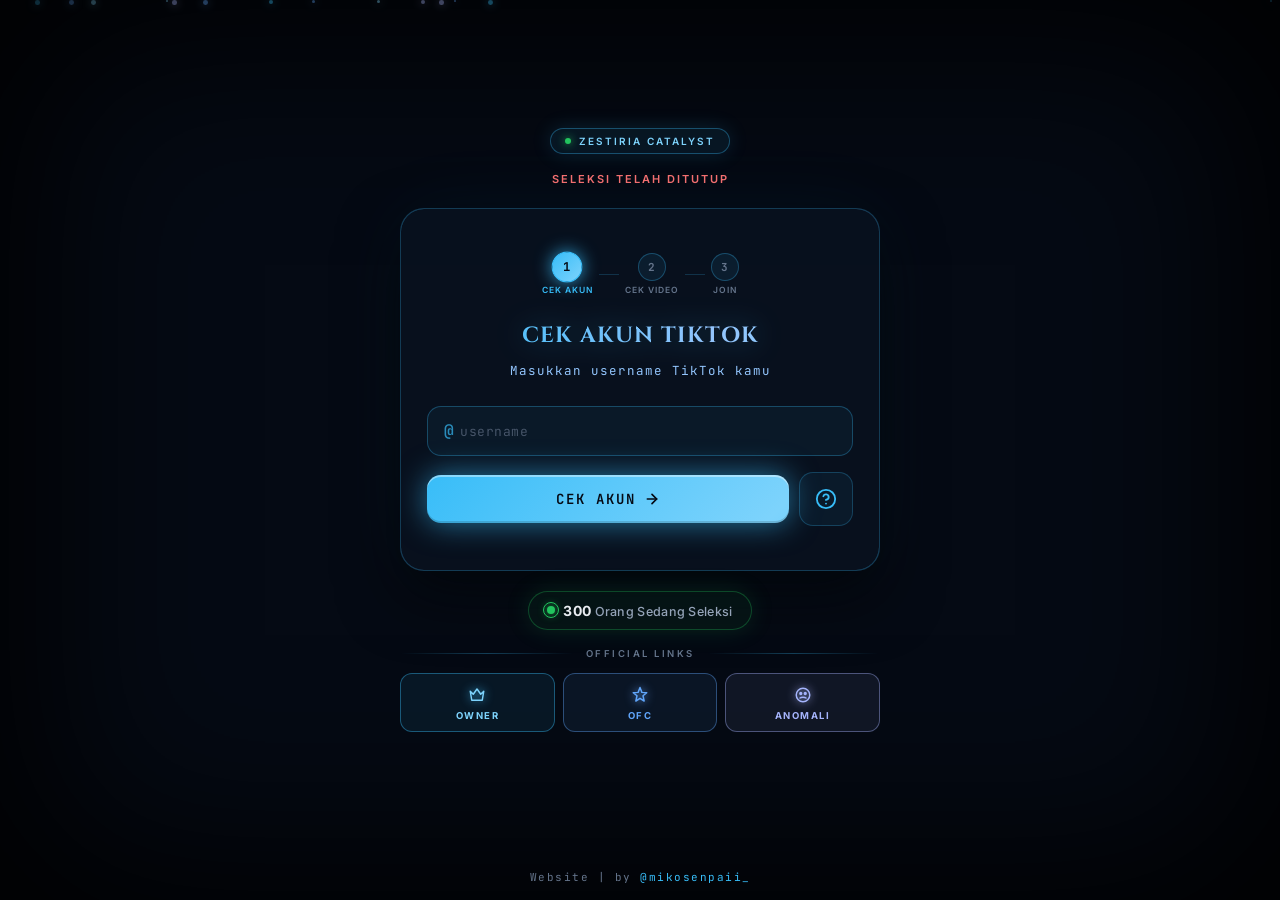
==== commit 43c51bd2: "Update index.html" ====
--- a/index.html
+++ b/index.html
@@ -20,9 +20,10 @@
   <div class="particles" id="particles"></div>
   <div class="vignette"></div>
 
+  <canvas id="confettiCanvas" class="confetti-canvas"></canvas>
+
   <div class="wrapper">
 
-    <!-- BRAND BADGE -->
     <div class="brand">
       <div class="brand-badge">
         <span class="pulse-dot"></span>
@@ -30,10 +31,30 @@
       </div>
     </div>
 
-    <!-- CARD -->
+    <div class="countdown-widget" id="countdownWidget">
+      <div class="countdown-label" id="countdownLabel">Seleksi ditutup dalam</div>
+      <div class="countdown-timer">
+        <div class="countdown-box">
+          <span class="countdown-num" id="cdDays">00</span>
+          <span class="countdown-unit" id="cdDaysLabel">hari</span>
+        </div>
+        <div class="countdown-box">
+          <span class="countdown-num" id="cdHours">00</span>
+          <span class="countdown-unit" id="cdHoursLabel">jam</span>
+        </div>
+        <div class="countdown-box">
+          <span class="countdown-num" id="cdMinutes">00</span>
+          <span class="countdown-unit" id="cdMinutesLabel">menit</span>
+        </div>
+        <div class="countdown-box">
+          <span class="countdown-num" id="cdSeconds">00</span>
+          <span class="countdown-unit" id="cdSecondsLabel">detik</span>
+        </div>
+      </div>
+    </div>
+
     <div class="card">
 
-      <!-- STEP BAR -->
       <div class="step-bar">
         <div class="step active" id="stepIndicator1">
           <span class="step-num">1</span>
@@ -58,23 +79,25 @@
 
         <div class="input-group">
           <span class="input-prefix">@</span>
-          <input
-            type="text"
-            id="usernameInput"
-            placeholder="username"
-            autocomplete="off"
-            spellcheck="false"
-            maxlength="30"
-          />
-        </div>
-
-        <button class="btn-primary" onclick="checkUsername()">
-          <span>CEK AKUN</span>
-          <svg viewBox="0 0 24 24" fill="none" stroke="currentColor" stroke-width="2.5" stroke-linecap="round" stroke-linejoin="round">
-            <line x1="5" y1="12" x2="19" y2="12"></line>
-            <polyline points="12 5 19 12 12 19"></polyline>
-          </svg>
-        </button>
+          <input type="text" id="usernameInput" placeholder="username" autocomplete="off" spellcheck="false" maxlength="30" />
+        </div>
+
+        <div class="btn-row-main">
+          <button class="btn-primary" onclick="checkUsername()">
+            <span>CEK AKUN</span>
+            <svg viewBox="0 0 24 24" fill="none" stroke="currentColor" stroke-width="2.5" stroke-linecap="round" stroke-linejoin="round">
+              <line x1="5" y1="12" x2="19" y2="12"></line>
+              <polyline points="12 5 19 12 12 19"></polyline>
+            </svg>
+          </button>
+          <button class="btn-icon-main" onclick="openHelp()" title="Info CN & Hashtag">
+            <svg viewBox="0 0 24 24" fill="none" stroke="currentColor" stroke-width="2" stroke-linecap="round" stroke-linejoin="round">
+              <circle cx="12" cy="12" r="10"></circle>
+              <path d="M9.09 9a3 3 0 0 1 5.83 1c0 2-3 3-3 3"></path>
+              <line x1="12" y1="17" x2="12.01" y2="17"></line>
+            </svg>
+          </button>
+        </div>
 
         <div class="status-box" id="status1"></div>
       </div>
@@ -85,29 +108,32 @@
         <p class="subtitle">Tempel link video TikTok kamu</p>
 
         <div class="input-group">
-          <input
-            type="url"
-            id="videoInput"
-            placeholder="https://tiktok.com/@user/video/..."
-            autocomplete="off"
-            spellcheck="false"
-          />
-        </div>
-
-        <button class="btn-primary" onclick="checkVideo()">
-          <span>CEK VIDEO</span>
-          <svg viewBox="0 0 24 24" fill="none" stroke="currentColor" stroke-width="2.5" stroke-linecap="round" stroke-linejoin="round">
-            <line x1="5" y1="12" x2="19" y2="12"></line>
-            <polyline points="12 5 19 12 12 19"></polyline>
-          </svg>
-        </button>
+          <input type="url" id="videoInput" placeholder="https://vt.tiktok.com/..." autocomplete="off" spellcheck="false" />
+        </div>
+
+        <div class="btn-row-main">
+          <button class="btn-primary" onclick="checkVideo()">
+            <span>CEK VIDEO</span>
+            <svg viewBox="0 0 24 24" fill="none" stroke="currentColor" stroke-width="2.5" stroke-linecap="round" stroke-linejoin="round">
+              <line x1="5" y1="12" x2="19" y2="12"></line>
+              <polyline points="12 5 19 12 12 19"></polyline>
+            </svg>
+          </button>
+          <button class="btn-icon-main" onclick="openHelp()" title="Info CN & Hashtag">
+            <svg viewBox="0 0 24 24" fill="none" stroke="currentColor" stroke-width="2" stroke-linecap="round" stroke-linejoin="round">
+              <circle cx="12" cy="12" r="10"></circle>
+              <path d="M9.09 9a3 3 0 0 1 5.83 1c0 2-3 3-3 3"></path>
+              <line x1="12" y1="17" x2="12.01" y2="17"></line>
+            </svg>
+          </button>
+        </div>
 
         <button class="btn-ghost" onclick="backToStage1()">← Kembali ke Tahap 1</button>
 
         <div class="status-box" id="status2"></div>
       </div>
 
-      <!-- TAHAP 3 -->
+      <!-- TAHAP 3: LOLOS -->
       <div class="stage" id="stage3">
         <div class="success-icon">
           <svg viewBox="0 0 24 24" fill="none" stroke="currentColor" stroke-width="3" stroke-linecap="round" stroke-linejoin="round">
@@ -119,12 +145,77 @@
 
         <div class="result-info" id="resultInfo"></div>
 
-        <button class="btn-primary btn-join" onclick="joinNow()">
-          <span>JOIN SEKARANG</span>
+        <div class="btn-row-actions">
+          <button class="btn-join-group" onclick="joinGroup()">
+            <svg viewBox="0 0 24 24" fill="none" stroke="currentColor" stroke-width="2.5" stroke-linecap="round" stroke-linejoin="round">
+              <path d="M17 21v-2a4 4 0 0 0-4-4H5a4 4 0 0 0-4 4v2"></path>
+              <circle cx="9" cy="7" r="4"></circle>
+              <path d="M23 21v-2a4 4 0 0 0-3-3.87"></path>
+              <path d="M16 3.13a4 4 0 0 1 0 7.75"></path>
+            </svg>
+            <span>JOIN GRUP</span>
+          </button>
+          <button class="btn-upload-bukti" onclick="openUploadForm()">
+            <svg viewBox="0 0 24 24" fill="none" stroke="currentColor" stroke-width="2.5" stroke-linecap="round" stroke-linejoin="round">
+              <path d="M21 15v4a2 2 0 0 1-2 2H5a2 2 0 0 1-2-2v-4"></path>
+              <polyline points="17 8 12 3 7 8"></polyline>
+              <line x1="12" y1="3" x2="12" y2="15"></line>
+            </svg>
+            <span>KIRIM BUKTI</span>
+          </button>
+        </div>
+      </div>
+
+      <!-- STAGE UPLOAD BUKTI (pelengkap, bukan step baru) -->
+      <div class="stage" id="stageUpload">
+        <h1 class="title">KIRIM BUKTI</h1>
+        <p class="subtitle">Isi data buat verifikasi admin</p>
+
+        <div class="input-group">
+          <span class="input-prefix">@</span>
+          <input type="text" id="uploadUsername" placeholder="username" autocomplete="off" spellcheck="false" />
+        </div>
+
+        <div class="input-group">
+          <input type="tel" id="uploadWa" placeholder="628xxxxxxxxxx" autocomplete="off" />
+        </div>
+
+        <div class="file-upload-wrap">
+          <input type="file" id="uploadFile" accept="image/*" onchange="handleFileChange(event)" hidden />
+          <label for="uploadFile" class="file-upload-label" id="fileUploadLabel">
+            <svg viewBox="0 0 24 24" fill="none" stroke="currentColor" stroke-width="2" stroke-linecap="round" stroke-linejoin="round">
+              <rect x="3" y="3" width="18" height="18" rx="2" ry="2"></rect>
+              <circle cx="8.5" cy="8.5" r="1.5"></circle>
+              <polyline points="21 15 16 10 5 21"></polyline>
+            </svg>
+            <span id="fileLabelText">+ Pilih Gambar (max 5 MB)</span>
+          </label>
+          <div class="file-preview" id="filePreview"></div>
+        </div>
+
+        <button class="btn-primary" onclick="submitBukti()" id="btnSubmitBukti">
+          <span>KIRIM BUKTI</span>
           <svg viewBox="0 0 24 24" fill="none" stroke="currentColor" stroke-width="2.5" stroke-linecap="round" stroke-linejoin="round">
-            <line x1="5" y1="12" x2="19" y2="12"></line>
-            <polyline points="12 5 19 12 12 19"></polyline>
+            <line x1="22" y1="2" x2="11" y2="13"></line>
+            <polygon points="22 2 15 22 11 13 2 9 22 2"></polygon>
           </svg>
+        </button>
+
+        <button class="btn-ghost" onclick="checkStatus()">CEK STATUS</button>
+
+        <div class="status-box" id="statusUpload"></div>
+      </div>
+
+      <!-- STAGE STATUS BUKTI -->
+      <div class="stage" id="stageStatus">
+        <div class="status-icon-wrap" id="statusIconWrap">
+          <div class="status-icon" id="statusIcon"></div>
+        </div>
+        <h1 class="title" id="statusTitle">STATUS BUKTI</h1>
+        <p class="subtitle" id="statusDesc">-</p>
+
+        <button class="btn-primary" onclick="resetAll()">
+          <span>KEMBALI</span>
         </button>
       </div>
 
@@ -146,61 +237,61 @@
 
     </div>
 
-    <!-- OFFICIAL LINKS -->
+    <div class="counter-widget" id="counterWidget">
+      <span class="counter-dot"></span>
+      <span class="counter-text">
+        <strong id="counterValue">300</strong> Orang Sedang Seleksi
+      </span>
+    </div>
+
     <div class="official-section">
-      <div class="divider">
-        <span>Official Links</span>
-      </div>
-
+      <div class="divider"><span>Official Links</span></div>
       <div class="link-row">
         <a class="link-btn owner" id="ownerBtn" href="#" target="_blank" rel="noopener">
-          <svg viewBox="0 0 24 24" fill="none" stroke="currentColor" stroke-width="2" stroke-linecap="round" stroke-linejoin="round">
-            <path d="M3 7l4 4 5-7 5 7 4-4-2 12H5L3 7z"/>
-          </svg>
+          <svg viewBox="0 0 24 24" fill="none" stroke="currentColor" stroke-width="2" stroke-linecap="round" stroke-linejoin="round"><path d="M3 7l4 4 5-7 5 7 4-4-2 12H5L3 7z"/></svg>
           <span class="label">Owner</span>
         </a>
-
         <a class="link-btn ofc" id="ofcBtn" href="#" target="_blank" rel="noopener">
-          <svg viewBox="0 0 24 24" fill="none" stroke="currentColor" stroke-width="2" stroke-linecap="round" stroke-linejoin="round">
-            <path d="M12 2l2.5 6.5L21 9l-5 4 1.5 7L12 16.5 6.5 20 8 13 3 9l6.5-.5z"/>
-          </svg>
+          <svg viewBox="0 0 24 24" fill="none" stroke="currentColor" stroke-width="2" stroke-linecap="round" stroke-linejoin="round"><path d="M12 2l2.5 6.5L21 9l-5 4 1.5 7L12 16.5 6.5 20 8 13 3 9l6.5-.5z"/></svg>
           <span class="label">OFC</span>
         </a>
-
         <a class="link-btn anomali" id="anomaliBtn" href="#" target="_blank" rel="noopener">
-          <svg viewBox="0 0 24 24" fill="none" stroke="currentColor" stroke-width="2" stroke-linecap="round" stroke-linejoin="round">
-            <circle cx="12" cy="12" r="9"/>
-            <circle cx="9" cy="10" r="1.2" fill="currentColor"/>
-            <circle cx="15" cy="10" r="1.2" fill="currentColor"/>
-            <path d="M8 16c1.5-1.5 6.5-1.5 8 0"/>
-          </svg>
+          <svg viewBox="0 0 24 24" fill="none" stroke="currentColor" stroke-width="2" stroke-linecap="round" stroke-linejoin="round"><circle cx="12" cy="12" r="9"/><circle cx="9" cy="10" r="1.2" fill="currentColor"/><circle cx="15" cy="10" r="1.2" fill="currentColor"/><path d="M8 16c1.5-1.5 6.5-1.5 8 0"/></svg>
           <span class="label">Anomali</span>
         </a>
       </div>
     </div>
 
-    <!-- LINK KAMI (auto-hide kalau kosong) -->
-    <div class="official-section" id="linksSection">
-      <div class="divider">
-        <span>Link Kami</span>
-      </div>
-      <div class="links-list" id="linksList"></div>
-    </div>
-
-    <!-- ORDER (auto-hide kalau kosong) -->
-    <div class="official-section" id="ordersSection">
-      <div class="divider">
-        <span>Order</span>
-      </div>
-      <div class="links-list" id="ordersList"></div>
-    </div>
-
     <div class="footer">
       Website | by <span class="footer-name">@mikosenpaii_</span>
     </div>
   </div>
 
-  <!-- LOADING -->
+  <div class="popup" id="helpPopup">
+    <div class="popup-box">
+      <div class="popup-header">
+        <h3>INFO CN & HASHTAG</h3>
+        <button class="close-x" onclick="closeHelp()" aria-label="Close">
+          <svg viewBox="0 0 24 24" fill="none" stroke="currentColor" stroke-width="2.5" stroke-linecap="round" stroke-linejoin="round"><line x1="18" y1="6" x2="6" y2="18"></line><line x1="6" y1="6" x2="18" y2="18"></line></svg>
+        </button>
+      </div>
+      <div class="popup-body">
+        <h4>📝 Format CN (Nama TikTok)</h4>
+        <p class="help-desc">Pilih salah satu format di bawah, ganti "namamu" dengan nama kamu:</p>
+        <div id="helpCNList"></div>
+        <hr class="divider-line" />
+        <h4>🏷️ Hashtag Wajib</h4>
+        <p class="help-desc">Video kamu harus ada salah satu hashtag ini di caption:</p>
+        <div id="helpHashtagList"></div>
+        <hr class="divider-line" />
+        <p class="help-note">💡 <strong>Tips:</strong> Setelah ganti CN di TikTok, tunggu 1-2 menit biar ke-update, baru cek lagi di sini.</p>
+      </div>
+      <div class="popup-footer">
+        <button onclick="closeHelp()">TUTUP</button>
+      </div>
+    </div>
+  </div>
+
   <div class="loading" id="loading">
     <div class="spinner"></div>
     <p id="loadingText">MEMPROSES...</p>
@@ -209,4 +300,4 @@
   <script src="config.js"></script>
   <script src="script.js"></script>
 </body>
-</html>class=""
+</html>
--- a/style.css
+++ b/style.css
@@ -1,12 +1,7 @@
 /* ============================================================
    RESET & BASE
    ============================================================ */
-* {
-  margin: 0;
-  padding: 0;
-  box-sizing: border-box;
-  -webkit-tap-highlight-color: transparent;
-}
+* { margin:0; padding:0; box-sizing:border-box; -webkit-tap-highlight-color: transparent; }
 
 html, body {
   height: 100%;
@@ -16,15 +11,13 @@
   overflow-x: hidden;
   overflow-y: auto;
   -webkit-font-smoothing: antialiased;
-  text-rendering: optimizeSpeed;
-}
-
-/* ============================================================
-   BACKGROUND LAYERS
+}
+
+/* ============================================================
+   BACKGROUND
    ============================================================ */
 .bg {
-  position: fixed;
-  inset: 0;
+  position: fixed; inset: 0;
   background-color: #050a14;
   background-image: var(--bg-image);
   background-size: cover;
@@ -34,21 +27,19 @@
 }
 
 .bg-overlay {
-  position: fixed;
-  inset: 0;
+  position: fixed; inset: 0;
   background:
-    radial-gradient(circle at 50% 40%, rgba(56, 189, 248, 0.18), transparent 60%),
-    linear-gradient(180deg, rgba(5, 10, 20, 0.78) 0%, rgba(5, 10, 20, 0.9) 50%, rgba(5, 10, 20, 0.97) 100%);
+    radial-gradient(circle at 50% 40%, rgba(56,189,248,0.18), transparent 60%),
+    linear-gradient(180deg, rgba(5,10,20,0.78) 0%, rgba(5,10,20,0.9) 50%, rgba(5,10,20,0.97) 100%);
   z-index: -3;
   pointer-events: none;
 }
 
 .grid {
-  position: fixed;
-  inset: 0;
+  position: fixed; inset: 0;
   background-image:
-    linear-gradient(rgba(120, 180, 255, 0.035) 1px, transparent 1px),
-    linear-gradient(90deg, rgba(120, 180, 255, 0.035) 1px, transparent 1px);
+    linear-gradient(rgba(120,180,255,0.035) 1px, transparent 1px),
+    linear-gradient(90deg, rgba(120,180,255,0.035) 1px, transparent 1px);
   background-size: 55px 55px;
   -webkit-mask-image: radial-gradient(circle at center, black 25%, transparent 80%);
   mask-image: radial-gradient(circle at center, black 25%, transparent 80%);
@@ -57,9 +48,8 @@
 }
 
 .vignette {
-  position: fixed;
-  inset: 0;
-  box-shadow: inset 0 0 180px 50px rgba(0, 0, 0, 0.9);
+  position: fixed; inset: 0;
+  box-shadow: inset 0 0 180px 50px rgba(0,0,0,0.9);
   pointer-events: none;
   z-index: 1;
 }
@@ -68,23 +58,19 @@
    PARTIKEL
    ============================================================ */
 .particles {
-  position: fixed;
-  inset: 0;
+  position: fixed; inset: 0;
   pointer-events: none;
   z-index: 0;
   overflow: hidden;
-  contain: strict;
 }
 
 .particle {
   position: absolute;
-  width: 3px;
-  height: 3px;
+  width: 3px; height: 3px;
   border-radius: 50%;
   background: #38bdf8;
   will-change: transform, opacity;
   animation: floatUp linear infinite;
-  transform: translateZ(0);
   box-shadow: 0 0 8px currentColor;
 }
 
@@ -113,10 +99,7 @@
 /* ============================================================
    BRAND BADGE
    ============================================================ */
-.brand {
-  margin-bottom: 18px;
-  animation: fadeUp 0.7s ease 0.1s both;
-}
+.brand { margin-bottom: 18px; animation: fadeUp 0.7s ease 0.1s both; }
 
 .brand-badge {
   display: inline-flex;
@@ -124,8 +107,8 @@
   gap: 8px;
   padding: 6px 14px;
   border-radius: 50px;
-  background: rgba(56, 189, 248, 0.08);
-  border: 1px solid rgba(56, 189, 248, 0.35);
+  background: rgba(56,189,248,0.08);
+  border: 1px solid rgba(56,189,248,0.35);
   font-family: 'Inter', sans-serif;
   font-size: 10px;
   font-weight: 600;
@@ -134,14 +117,13 @@
   text-transform: uppercase;
   position: relative;
   overflow: hidden;
-  box-shadow: 0 0 20px rgba(56, 189, 248, 0.15);
+  box-shadow: 0 0 20px rgba(56,189,248,0.15);
 }
 
 .brand-badge::before {
   content: '';
-  position: absolute;
-  inset: 0;
-  background: linear-gradient(90deg, transparent, rgba(56, 189, 248, 0.2), transparent);
+  position: absolute; inset: 0;
+  background: linear-gradient(90deg, transparent, rgba(56,189,248,0.2), transparent);
   transform: translateX(-100%);
   animation: badgeShine 4s ease-in-out infinite;
 }
@@ -152,8 +134,7 @@
 }
 
 .brand-badge .pulse-dot {
-  width: 6px;
-  height: 6px;
+  width: 6px; height: 6px;
   border-radius: 50%;
   background: #22c55e;
   box-shadow: 0 0 8px #22c55e;
@@ -175,13 +156,11 @@
   max-width: 480px;
   padding: 32px 26px 28px;
   border-radius: 24px;
-  background: rgba(10, 18, 32, 0.78);
-  border: 1px solid rgba(56, 189, 248, 0.25);
-  box-shadow:
-    0 25px 60px rgba(0, 0, 0, 0.6),
-    0 0 80px rgba(56, 189, 248, 0.06);
+  background: rgba(10,18,32,0.78);
+  border: 1px solid rgba(56,189,248,0.25);
+  box-shadow: 0 25px 60px rgba(0,0,0,0.6), 0 0 80px rgba(56,189,248,0.06);
   text-align: center;
-  animation: cardEnter 0.8s cubic-bezier(0.22, 1, 0.36, 1) 0.3s both;
+  animation: cardEnter 0.8s cubic-bezier(0.22,1,0.36,1) 0.3s both;
   overflow: hidden;
 }
 
@@ -192,11 +171,10 @@
 
 .card::before {
   content: '';
-  position: absolute;
-  inset: -1px;
+  position: absolute; inset: -1px;
   border-radius: 24px;
   padding: 1px;
-  background: linear-gradient(135deg, rgba(56, 189, 248, 0.7), rgba(120, 180, 255, 0.5), rgba(56, 189, 248, 0.7));
+  background: linear-gradient(135deg, rgba(56,189,248,0.7), rgba(120,180,255,0.5), rgba(56,189,248,0.7));
   -webkit-mask: linear-gradient(#000 0 0) content-box, linear-gradient(#000 0 0);
   -webkit-mask-composite: xor;
   mask-composite: exclude;
@@ -211,6 +189,41 @@
 }
 
 /* ============================================================
+   TOMBOL HELP GLOBAL (pojok kanan atas card)
+   ============================================================ */
+.btn-help-global {
+  position: absolute;
+  top: 14px;
+  right: 14px;
+  width: 36px;
+  height: 36px;
+  border-radius: 50%;
+  background: rgba(56,189,248,0.06);
+  border: 1px solid rgba(56,189,248,0.3);
+  color: #38bdf8;
+  cursor: pointer;
+  display: flex;
+  align-items: center;
+  justify-content: center;
+  transition: 0.3s;
+  z-index: 5;
+  -webkit-appearance: none;
+  padding: 0;
+}
+
+.btn-help-global svg {
+  width: 18px;
+  height: 18px;
+}
+
+.btn-help-global:active {
+  background: rgba(56,189,248,0.2);
+  border-color: rgba(56,189,248,0.8);
+  transform: scale(1.1) rotate(180deg);
+  box-shadow: 0 0 20px rgba(56,189,248,0.6);
+}
+
+/* ============================================================
    STEP BAR
    ============================================================ */
 .step-bar {
@@ -219,28 +232,19 @@
   justify-content: center;
   gap: 6px;
   margin-bottom: 26px;
+  margin-top: 12px;
   animation: fadeUp 0.7s ease 0.4s both;
 }
 
-.step {
-  display: flex;
-  flex-direction: column;
-  align-items: center;
-  gap: 4px;
-  transition: 0.3s;
-}
+.step { display: flex; flex-direction: column; align-items: center; gap: 4px; transition: 0.3s; }
 
 .step-num {
-  width: 28px;
-  height: 28px;
+  width: 28px; height: 28px;
   border-radius: 50%;
-  display: flex;
-  align-items: center;
-  justify-content: center;
-  font-size: 11px;
-  font-weight: 700;
-  background: rgba(56, 189, 248, 0.08);
-  border: 1px solid rgba(56, 189, 248, 0.3);
+  display: flex; align-items: center; justify-content: center;
+  font-size: 11px; font-weight: 700;
+  background: rgba(56,189,248,0.08);
+  border: 1px solid rgba(56,189,248,0.3);
   color: #64748b;
   transition: 0.3s;
 }
@@ -259,42 +263,30 @@
   background: linear-gradient(135deg, #38bdf8, #7dd3fc);
   color: #050a14;
   border-color: #38bdf8;
-  box-shadow: 0 0 15px rgba(56, 189, 248, 0.8);
+  box-shadow: 0 0 15px rgba(56,189,248,0.8);
   transform: scale(1.1);
 }
 
-.step.active .step-label {
-  color: #38bdf8;
-}
+.step.active .step-label { color: #38bdf8; }
 
 .step.done .step-num {
-  background: rgba(34, 197, 94, 0.2);
+  background: rgba(34,197,94,0.2);
   border-color: #22c55e;
   color: #22c55e;
 }
 
-.step.done .step-label {
-  color: #22c55e;
-}
+.step.done .step-label { color: #22c55e; }
 
 .step-line {
-  width: 20px;
-  height: 1px;
-  background: linear-gradient(90deg, rgba(56, 189, 248, 0.2), rgba(56, 189, 248, 0.2));
-  transition: 0.3s;
+  width: 20px; height: 1px;
+  background: linear-gradient(90deg, rgba(56,189,248,0.2), rgba(56,189,248,0.2));
 }
 
 /* ============================================================
    STAGE
    ============================================================ */
-.stage {
-  display: none;
-  animation: stageIn 0.5s cubic-bezier(0.22, 1, 0.36, 1);
-}
-
-.stage.active {
-  display: block;
-}
+.stage { display: none; animation: stageIn 0.5s cubic-bezier(0.22,1,0.36,1); }
+.stage.active { display: block; }
 
 @keyframes stageIn {
   0% { opacity: 0; transform: translate3d(0, 20px, 0); }
@@ -316,12 +308,10 @@
   -webkit-text-fill-color: transparent;
   background-clip: text;
   animation: titleShine 4s linear infinite;
-  filter: drop-shadow(0 0 15px rgba(56, 189, 248, 0.4));
-}
-
-@keyframes titleShine {
-  to { background-position: 200% center; }
-}
+  filter: drop-shadow(0 0 15px rgba(56,189,248,0.4));
+}
+
+@keyframes titleShine { to { background-position: 200% center; } }
 
 .subtitle {
   font-size: 12.5px;
@@ -337,19 +327,18 @@
 .input-group {
   display: flex;
   align-items: center;
-  background: rgba(56, 189, 248, 0.05);
-  border: 1px solid rgba(56, 189, 248, 0.3);
+  background: rgba(56,189,248,0.05);
+  border: 1px solid rgba(56,189,248,0.3);
   border-radius: 14px;
   padding: 0 16px;
   margin-bottom: 16px;
   transition: 0.3s;
-  animation: fadeUp 0.7s ease 0.6s both;
 }
 
 .input-group:focus-within {
-  border-color: rgba(56, 189, 248, 0.8);
-  box-shadow: 0 0 25px rgba(56, 189, 248, 0.4);
-  background: rgba(56, 189, 248, 0.08);
+  border-color: rgba(56,189,248,0.8);
+  box-shadow: 0 0 25px rgba(56,189,248,0.4);
+  background: rgba(56,189,248,0.08);
 }
 
 .input-prefix {
@@ -372,10 +361,7 @@
   letter-spacing: 0.5px;
 }
 
-.input-group input::placeholder {
-  color: #475569;
-  font-size: 13px;
-}
+.input-group input::placeholder { color: #475569; font-size: 13px; }
 
 /* ============================================================
    BUTTONS
@@ -399,12 +385,8 @@
   border-radius: 14px;
   cursor: pointer;
   overflow: hidden;
-  box-shadow:
-    0 0 30px rgba(56, 189, 248, 0.6),
-    inset 0 2px 0 rgba(255, 255, 255, 0.4),
-    inset 0 -2px 0 rgba(0, 0, 0, 0.15);
-  transition: transform 0.25s cubic-bezier(0.34, 1.4, 0.64, 1), background-position 0.5s;
-  animation: fadeUp 0.7s ease 0.75s both;
+  box-shadow: 0 0 30px rgba(56,189,248,0.6), inset 0 2px 0 rgba(255,255,255,0.4), inset 0 -2px 0 rgba(0,0,0,0.15);
+  transition: transform 0.25s cubic-bezier(0.34,1.4,0.64,1), background-position 0.5s;
   -webkit-appearance: none;
 }
 
@@ -415,12 +397,9 @@
 
 .btn-primary::after {
   content: '';
-  position: absolute;
-  top: 0;
-  left: -100%;
-  width: 60%;
-  height: 100%;
-  background: linear-gradient(90deg, transparent, rgba(255, 255, 255, 0.8), transparent);
+  position: absolute; top: 0; left: -100%;
+  width: 60%; height: 100%;
+  background: linear-gradient(90deg, transparent, rgba(255,255,255,0.8), transparent);
   animation: shimmer 3s ease-in-out infinite;
   pointer-events: none;
 }
@@ -430,24 +409,15 @@
   60%, 100% { transform: translate3d(350%, 0, 0); }
 }
 
-.btn-primary svg {
-  width: 16px;
-  height: 16px;
-  position: relative;
-  z-index: 1;
-}
-
-.btn-primary span {
-  position: relative;
-  z-index: 1;
-}
+.btn-primary svg { width: 16px; height: 16px; position: relative; z-index: 1; }
+.btn-primary span { position: relative; z-index: 1; }
 
 .btn-ghost {
   width: 100%;
   padding: 12px 24px;
   margin-top: 10px;
   background: transparent;
-  border: 1px solid rgba(56, 189, 248, 0.2);
+  border: 1px solid rgba(56,189,248,0.2);
   border-radius: 14px;
   color: #64748b;
   font-family: 'JetBrains Mono', monospace;
@@ -458,9 +428,79 @@
 }
 
 .btn-ghost:active {
-  background: rgba(56, 189, 248, 0.08);
+  background: rgba(56,189,248,0.08);
   color: #7dd3fc;
-  border-color: rgba(56, 189, 248, 0.5);
+  border-color: rgba(56,189,248,0.5);
+}
+
+/* ============================================================
+   BUTTON ROW (tombol utama + tombol help samping)
+   ============================================================ */
+.btn-row-main {
+  display: flex;
+  align-items: center;
+  justify-content: center;
+  gap: 10px;
+  animation: fadeUp 0.7s ease 0.75s both;
+}
+
+.btn-row-main .btn-primary { flex: 1; width: auto; }
+
+.btn-icon-main {
+  width: 54px; height: 54px;
+  border-radius: 14px;
+  background: rgba(56,189,248,0.06);
+  border: 1px solid rgba(56,189,248,0.25);
+  color: #38bdf8;
+  cursor: pointer;
+  display: flex; align-items: center; justify-content: center;
+  transition: transform 0.35s cubic-bezier(0.34,1.4,0.64,1), background 0.3s, border-color 0.3s;
+  -webkit-appearance: none;
+  padding: 0;
+  flex-shrink: 0;
+}
+
+.btn-icon-main svg { width: 22px; height: 22px; }
+
+.btn-icon-main:active {
+  background: rgba(56,189,248,0.2);
+  border-color: rgba(56,189,248,0.7);
+  transform: translateZ(0) scale(1.05) rotate(180deg);
+  box-shadow: 0 0 25px rgba(56,189,248,0.6);
+}
+
+/* Tombol help di halaman gagal */
+.btn-row-fail {
+  display: flex;
+  align-items: center;
+  justify-content: center;
+  gap: 10px;
+  animation: fadeUp 0.7s ease 0.75s both;
+}
+
+.btn-row-fail .btn-primary { flex: 1; }
+
+.btn-icon-fail {
+  width: 54px; height: 54px;
+  border-radius: 14px;
+  background: rgba(56,189,248,0.06);
+  border: 1px solid rgba(56,189,248,0.25);
+  color: #38bdf8;
+  cursor: pointer;
+  display: flex; align-items: center; justify-content: center;
+  transition: transform 0.35s cubic-bezier(0.34,1.4,0.64,1), background 0.3s, border-color 0.3s;
+  -webkit-appearance: none;
+  padding: 0;
+  flex-shrink: 0;
+}
+
+.btn-icon-fail svg { width: 22px; height: 22px; }
+
+.btn-icon-fail:active {
+  background: rgba(56,189,248,0.2);
+  border-color: rgba(56,189,248,0.7);
+  transform: translateZ(0) scale(1.05) rotate(180deg);
+  box-shadow: 0 0 25px rgba(56,189,248,0.6);
 }
 
 /* ============================================================
@@ -471,7 +511,6 @@
   font-size: 12px;
   line-height: 1.7;
   letter-spacing: 0.5px;
-  min-height: 0;
   transition: 0.3s;
 }
 
@@ -479,8 +518,8 @@
   color: #f87171;
   padding: 12px;
   border-radius: 10px;
-  background: rgba(248, 113, 113, 0.08);
-  border: 1px solid rgba(248, 113, 113, 0.3);
+  background: rgba(248,113,113,0.08);
+  border: 1px solid rgba(248,113,113,0.3);
   animation: shake 0.4s ease;
 }
 
@@ -488,8 +527,8 @@
   color: #4ade80;
   padding: 12px;
   border-radius: 10px;
-  background: rgba(74, 222, 128, 0.08);
-  border: 1px solid rgba(74, 222, 128, 0.3);
+  background: rgba(74,222,128,0.08);
+  border: 1px solid rgba(74,222,128,0.3);
 }
 
 @keyframes shake {
@@ -501,37 +540,29 @@
 /* ============================================================
    SUCCESS & FAIL ICON
    ============================================================ */
-.success-icon,
-.fail-icon {
-  width: 80px;
-  height: 80px;
+.success-icon, .fail-icon {
+  width: 80px; height: 80px;
   border-radius: 50%;
   margin: 0 auto 20px;
-  display: flex;
-  align-items: center;
-  justify-content: center;
-  animation: iconPop 0.6s cubic-bezier(0.34, 1.56, 0.64, 1);
+  display: flex; align-items: center; justify-content: center;
+  animation: iconPop 0.6s cubic-bezier(0.34,1.56,0.64,1);
 }
 
 .success-icon {
-  background: rgba(74, 222, 128, 0.1);
+  background: rgba(74,222,128,0.1);
   border: 2px solid #4ade80;
-  box-shadow: 0 0 40px rgba(74, 222, 128, 0.5);
+  box-shadow: 0 0 40px rgba(74,222,128,0.5);
   color: #4ade80;
 }
 
 .fail-icon {
-  background: rgba(248, 113, 113, 0.1);
+  background: rgba(248,113,113,0.1);
   border: 2px solid #f87171;
-  box-shadow: 0 0 40px rgba(248, 113, 113, 0.5);
+  box-shadow: 0 0 40px rgba(248,113,113,0.5);
   color: #f87171;
 }
 
-.success-icon svg,
-.fail-icon svg {
-  width: 38px;
-  height: 38px;
-}
+.success-icon svg, .fail-icon svg { width: 38px; height: 38px; }
 
 @keyframes iconPop {
   0% { transform: scale(0.3) rotate(-90deg); opacity: 0; }
@@ -545,17 +576,15 @@
   padding: 14px;
   margin-bottom: 20px;
   border-radius: 12px;
-  background: rgba(56, 189, 248, 0.06);
-  border: 1px solid rgba(56, 189, 248, 0.2);
+  background: rgba(56,189,248,0.06);
+  border: 1px solid rgba(56,189,248,0.2);
   font-size: 12px;
   color: #cbd5e1;
   line-height: 1.9;
   text-align: left;
 }
 
-.result-info strong {
-  color: #38bdf8;
-}
+.result-info strong { color: #38bdf8; }
 
 /* ============================================================
    OFFICIAL LINKS SECTION
@@ -574,12 +603,10 @@
   margin-bottom: 14px;
 }
 
-.divider::before,
-.divider::after {
+.divider::before, .divider::after {
   content: '';
-  flex: 1;
-  height: 1px;
-  background: linear-gradient(90deg, transparent, rgba(56, 189, 248, 0.3), transparent);
+  flex: 1; height: 1px;
+  background: linear-gradient(90deg, transparent, rgba(56,189,248,0.3), transparent);
 }
 
 .divider span {
@@ -613,67 +640,52 @@
   cursor: pointer;
   text-decoration: none;
   overflow: hidden;
-  transition: transform 0.3s cubic-bezier(0.34, 1.4, 0.64, 1), background 0.3s, box-shadow 0.3s, border-color 0.3s;
+  transition: transform 0.3s cubic-bezier(0.34,1.4,0.64,1), background 0.3s, box-shadow 0.3s, border-color 0.3s;
   text-transform: uppercase;
 }
 
-.link-btn:active {
-  transform: translate3d(0, -2px, 0) scale(1.04);
-}
-
-.link-btn svg {
-  width: 18px;
-  height: 18px;
-}
-
-.link-btn .label {
-  display: block;
-}
+.link-btn:active { transform: translate3d(0, -2px, 0) scale(1.04); }
+.link-btn svg { width: 18px; height: 18px; }
+.link-btn .label { display: block; }
 
 .link-btn.owner {
   color: #7dd3fc;
-  background: rgba(56, 189, 248, 0.08);
-  border: 1px solid rgba(56, 189, 248, 0.4);
+  background: rgba(56,189,248,0.08);
+  border: 1px solid rgba(56,189,248,0.4);
 }
 .link-btn.owner:active {
-  background: rgba(56, 189, 248, 0.22);
-  box-shadow: 0 0 22px rgba(56, 189, 248, 0.8);
-  border-color: rgba(56, 189, 248, 0.8);
-}
-.link-btn.owner svg {
-  filter: drop-shadow(0 0 5px rgba(56, 189, 248, 0.9));
-}
+  background: rgba(56,189,248,0.22);
+  box-shadow: 0 0 22px rgba(56,189,248,0.8);
+  border-color: rgba(56,189,248,0.8);
+}
+.link-btn.owner svg { filter: drop-shadow(0 0 5px rgba(56,189,248,0.9)); }
 
 .link-btn.ofc {
   color: #60a5fa;
-  background: rgba(96, 165, 250, 0.08);
-  border: 1px solid rgba(96, 165, 250, 0.4);
+  background: rgba(96,165,250,0.08);
+  border: 1px solid rgba(96,165,250,0.4);
 }
 .link-btn.ofc:active {
-  background: rgba(96, 165, 250, 0.22);
-  box-shadow: 0 0 22px rgba(96, 165, 250, 0.8);
-  border-color: rgba(96, 165, 250, 0.8);
-}
-.link-btn.ofc svg {
-  filter: drop-shadow(0 0 5px rgba(96, 165, 250, 0.9));
-}
+  background: rgba(96,165,250,0.22);
+  box-shadow: 0 0 22px rgba(96,165,250,0.8);
+  border-color: rgba(96,165,250,0.8);
+}
+.link-btn.ofc svg { filter: drop-shadow(0 0 5px rgba(96,165,250,0.9)); }
 
 .link-btn.anomali {
   color: #a5b4fc;
-  background: rgba(165, 180, 252, 0.08);
-  border: 1px solid rgba(165, 180, 252, 0.4);
+  background: rgba(165,180,252,0.08);
+  border: 1px solid rgba(165,180,252,0.4);
 }
 .link-btn.anomali:active {
-  background: rgba(165, 180, 252, 0.22);
-  box-shadow: 0 0 22px rgba(165, 180, 252, 0.8);
-  border-color: rgba(165, 180, 252, 0.8);
-}
-.link-btn.anomali svg {
-  filter: drop-shadow(0 0 5px rgba(165, 180, 252, 0.9));
-}
-
-/* ============================================================
-   LINKS LIST (dari CONFIG)
+  background: rgba(165,180,252,0.22);
+  box-shadow: 0 0 22px rgba(165,180,252,0.8);
+  border-color: rgba(165,180,252,0.8);
+}
+.link-btn.anomali svg { filter: drop-shadow(0 0 5px rgba(165,180,252,0.9)); }
+
+/* ============================================================
+   LINKS LIST
    ============================================================ */
 .links-list {
   display: flex;
@@ -686,8 +698,8 @@
   align-items: center;
   gap: 12px;
   padding: 12px 16px;
-  background: rgba(56, 189, 248, 0.04);
-  border: 1px solid rgba(56, 189, 248, 0.2);
+  background: rgba(56,189,248,0.04);
+  border: 1px solid rgba(56,189,248,0.2);
   border-radius: 12px;
   text-decoration: none;
   color: #cbd5e1;
@@ -695,50 +707,29 @@
   font-size: 12px;
   font-weight: 500;
   letter-spacing: 0.5px;
-  transition: all 0.3s cubic-bezier(0.34, 1.4, 0.64, 1);
+  transition: all 0.3s cubic-bezier(0.34,1.4,0.64,1);
   overflow: hidden;
   position: relative;
 }
 
-.link-item::before {
-  content: '';
-  position: absolute;
-  top: 0;
-  left: -100%;
-  width: 60%;
-  height: 100%;
-  background: linear-gradient(90deg, transparent, rgba(56, 189, 248, 0.15), transparent);
-  transition: 0.6s;
-}
-
 .link-item:active {
-  background: rgba(56, 189, 248, 0.12);
-  border-color: rgba(56, 189, 248, 0.6);
-  box-shadow: 0 0 25px rgba(56, 189, 248, 0.4);
+  background: rgba(56,189,248,0.12);
+  border-color: rgba(56,189,248,0.6);
+  box-shadow: 0 0 25px rgba(56,189,248,0.4);
   transform: translate3d(0, -2px, 0) scale(1.01);
 }
 
-.link-item:active::before {
-  left: 100%;
-}
-
 .link-item .link-icon {
-  width: 32px;
-  height: 32px;
+  width: 32px; height: 32px;
   border-radius: 8px;
-  display: flex;
-  align-items: center;
-  justify-content: center;
-  background: rgba(56, 189, 248, 0.08);
-  border: 1px solid rgba(56, 189, 248, 0.25);
+  display: flex; align-items: center; justify-content: center;
+  background: rgba(56,189,248,0.08);
+  border: 1px solid rgba(56,189,248,0.25);
   flex-shrink: 0;
   color: #38bdf8;
 }
 
-.link-item .link-icon svg {
-  width: 16px;
-  height: 16px;
-}
+.link-item .link-icon svg { width: 16px; height: 16px; }
 
 .link-item .link-info {
   flex: 1;
@@ -758,7 +749,6 @@
 .link-item .link-desc {
   color: #64748b;
   font-size: 10px;
-  letter-spacing: 0.3px;
   white-space: nowrap;
   overflow: hidden;
   text-overflow: ellipsis;
@@ -769,71 +759,64 @@
   font-size: 14px;
   opacity: 0.6;
   flex-shrink: 0;
-  transition: transform 0.3s;
-}
-
-.link-item:active .link-arrow {
-  transform: translate3d(3px, -3px, 0);
-  opacity: 1;
-}
-
-.link-item.wa { border-color: rgba(37, 211, 102, 0.25); }
+}
+
+.link-item.wa { border-color: rgba(37,211,102,0.25); }
 .link-item.wa:active {
-  background: rgba(37, 211, 102, 0.12);
-  border-color: rgba(37, 211, 102, 0.6);
-  box-shadow: 0 0 25px rgba(37, 211, 102, 0.4);
+  background: rgba(37,211,102,0.12);
+  border-color: rgba(37,211,102,0.6);
+  box-shadow: 0 0 25px rgba(37,211,102,0.4);
 }
 .link-item.wa .link-icon {
-  background: rgba(37, 211, 102, 0.1);
-  border-color: rgba(37, 211, 102, 0.3);
+  background: rgba(37,211,102,0.1);
+  border-color: rgba(37,211,102,0.3);
   color: #25d366;
 }
 
-.link-item.tiktok { border-color: rgba(255, 255, 255, 0.15); }
+.link-item.tiktok { border-color: rgba(255,255,255,0.15); }
 .link-item.tiktok:active {
-  background: rgba(255, 255, 255, 0.08);
-  border-color: rgba(255, 255, 255, 0.4);
-  box-shadow: 0 0 25px rgba(255, 255, 255, 0.2);
+  background: rgba(255,255,255,0.08);
+  border-color: rgba(255,255,255,0.4);
 }
 .link-item.tiktok .link-icon {
-  background: rgba(255, 255, 255, 0.08);
-  border-color: rgba(255, 255, 255, 0.2);
+  background: rgba(255,255,255,0.08);
+  border-color: rgba(255,255,255,0.2);
   color: #ffffff;
 }
 
-.link-item.discord { border-color: rgba(88, 101, 242, 0.3); }
+.link-item.discord { border-color: rgba(88,101,242,0.3); }
 .link-item.discord:active {
-  background: rgba(88, 101, 242, 0.15);
-  border-color: rgba(88, 101, 242, 0.7);
-  box-shadow: 0 0 25px rgba(88, 101, 242, 0.5);
+  background: rgba(88,101,242,0.15);
+  border-color: rgba(88,101,242,0.7);
+  box-shadow: 0 0 25px rgba(88,101,242,0.5);
 }
 .link-item.discord .link-icon {
-  background: rgba(88, 101, 242, 0.1);
-  border-color: rgba(88, 101, 242, 0.3);
+  background: rgba(88,101,242,0.1);
+  border-color: rgba(88,101,242,0.3);
   color: #5865f2;
 }
 
-.link-item.instagram { border-color: rgba(225, 48, 108, 0.3); }
+.link-item.instagram { border-color: rgba(225,48,108,0.3); }
 .link-item.instagram:active {
-  background: rgba(225, 48, 108, 0.15);
-  border-color: rgba(225, 48, 108, 0.7);
-  box-shadow: 0 0 25px rgba(225, 48, 108, 0.5);
+  background: rgba(225,48,108,0.15);
+  border-color: rgba(225,48,108,0.7);
+  box-shadow: 0 0 25px rgba(225,48,108,0.5);
 }
 .link-item.instagram .link-icon {
-  background: rgba(225, 48, 108, 0.1);
-  border-color: rgba(225, 48, 108, 0.3);
+  background: rgba(225,48,108,0.1);
+  border-color: rgba(225,48,108,0.3);
   color: #e1306c;
 }
 
-.link-item.youtube { border-color: rgba(255, 0, 0, 0.3); }
+.link-item.youtube { border-color: rgba(255,0,0,0.3); }
 .link-item.youtube:active {
-  background: rgba(255, 0, 0, 0.15);
-  border-color: rgba(255, 0, 0, 0.7);
-  box-shadow: 0 0 25px rgba(255, 0, 0, 0.5);
+  background: rgba(255,0,0,0.15);
+  border-color: rgba(255,0,0,0.7);
+  box-shadow: 0 0 25px rgba(255,0,0,0.5);
 }
 .link-item.youtube .link-icon {
-  background: rgba(255, 0, 0, 0.1);
-  border-color: rgba(255, 0, 0, 0.3);
+  background: rgba(255,0,0,0.1);
+  border-color: rgba(255,0,0,0.3);
   color: #ff0000;
 }
 
@@ -855,12 +838,231 @@
 .footer span { color: #38bdf8; }
 
 /* ============================================================
+   POPUP (HELP)
+   ============================================================ */
+.popup {
+  position: fixed; inset: 0;
+  background: rgba(5,10,20,0.88);
+  display: flex;
+  align-items: center;
+  justify-content: center;
+  z-index: 90;
+  padding: 16px;
+  opacity: 0;
+  visibility: hidden;
+  transition: opacity 0.3s ease, visibility 0.3s;
+}
+
+.popup.active { opacity: 1; visibility: visible; }
+
+.popup-box {
+  position: relative;
+  width: 100%;
+  max-width: 420px;
+  max-height: 85vh;
+  max-height: 85dvh;
+  display: flex;
+  flex-direction: column;
+  border-radius: 20px;
+  background: rgba(10,18,32,0.98);
+  border: 1px solid rgba(56,189,248,0.4);
+  box-shadow: 0 20px 60px rgba(0,0,0,0.7), 0 0 60px rgba(56,189,248,0.15);
+  transform: translate3d(0, 40px, 0) scale(0.95);
+  opacity: 0;
+  transition: transform 0.4s cubic-bezier(0.34,1.4,0.64,1), opacity 0.3s ease;
+  overflow: hidden;
+}
+
+.popup.active .popup-box {
+  transform: translate3d(0, 0, 0) scale(1);
+  opacity: 1;
+}
+
+.popup-header {
+  padding: 20px 20px 14px;
+  text-align: center;
+  border-bottom: 1px solid rgba(56,189,248,0.15);
+  position: relative;
+  flex-shrink: 0;
+}
+
+.popup-header h3 {
+  font-family: 'Cinzel', serif;
+  color: #38bdf8;
+  font-size: 18px;
+  letter-spacing: 1.5px;
+  text-shadow: 0 0 15px rgba(56,189,248,0.5);
+}
+
+.close-x {
+  position: absolute;
+  top: 14px; right: 14px;
+  width: 32px; height: 32px;
+  background: rgba(56,189,248,0.05);
+  border: 1px solid rgba(56,189,248,0.15);
+  border-radius: 50%;
+  color: #94a3b8;
+  cursor: pointer;
+  transition: 0.3s;
+  display: flex; align-items: center; justify-content: center;
+  padding: 0;
+}
+
+.close-x svg { width: 14px; height: 14px; }
+
+.close-x:active {
+  color: #38bdf8;
+  background: rgba(56,189,248,0.15);
+  border-color: rgba(56,189,248,0.5);
+  transform: scale(1.1);
+}
+
+.popup-body {
+  padding: 20px 22px;
+  overflow-y: auto;
+  text-align: left;
+  font-size: 12.5px;
+  line-height: 1.85;
+  color: #cbd5e1;
+  -webkit-overflow-scrolling: touch;
+  overscroll-behavior: contain;
+}
+
+.popup-body::-webkit-scrollbar { width: 4px; }
+.popup-body::-webkit-scrollbar-thumb {
+  background: rgba(56,189,248,0.5);
+  border-radius: 10px;
+}
+
+.popup-body h4 {
+  color: #38bdf8;
+  font-size: 13px;
+  letter-spacing: 1px;
+  margin-top: 4px;
+  margin-bottom: 8px;
+  font-family: 'Cinzel', serif;
+}
+
+.popup-body h4:not(:first-child) { margin-top: 16px; }
+
+.divider-line {
+  border: none;
+  border-top: 1px dashed rgba(56,189,248,0.25);
+  margin: 16px 0;
+}
+
+.popup-footer {
+  padding: 14px 20px 18px;
+  border-top: 1px solid rgba(56,189,248,0.15);
+  text-align: center;
+  flex-shrink: 0;
+}
+
+.popup-footer button {
+  padding: 11px 36px;
+  border-radius: 50px;
+  border: 1px solid rgba(56,189,248,0.5);
+  background: transparent;
+  color: #38bdf8;
+  font-family: 'JetBrains Mono', monospace;
+  font-size: 12px;
+  letter-spacing: 1.5px;
+  cursor: pointer;
+  transition: 0.3s;
+  -webkit-appearance: none;
+}
+
+.popup-footer button:active {
+  background: rgba(56,189,248,0.2);
+  box-shadow: 0 0 20px rgba(56,189,248,0.6);
+  transform: scale(1.05);
+}
+
+/* ============================================================
+   COPY ITEM (popup help)
+   ============================================================ */
+.help-desc {
+  color: #94a3b8;
+  font-size: 11.5px;
+  margin-bottom: 12px;
+  line-height: 1.6;
+}
+
+.copy-item {
+  display: flex;
+  align-items: center;
+  gap: 10px;
+  padding: 10px 12px;
+  margin-bottom: 8px;
+  background: rgba(56,189,248,0.05);
+  border: 1px solid rgba(56,189,248,0.2);
+  border-radius: 10px;
+  transition: 0.3s;
+}
+
+.copy-item code {
+  flex: 1;
+  font-family: 'JetBrains Mono', monospace;
+  font-size: 12px;
+  color: #7dd3fc;
+  font-weight: 600;
+  letter-spacing: 0.5px;
+  word-break: break-all;
+}
+
+.copy-btn {
+  display: inline-flex;
+  align-items: center;
+  gap: 5px;
+  padding: 6px 12px;
+  background: rgba(56,189,248,0.1);
+  border: 1px solid rgba(56,189,248,0.35);
+  border-radius: 8px;
+  color: #38bdf8;
+  font-family: 'Inter', sans-serif;
+  font-size: 10px;
+  font-weight: 700;
+  letter-spacing: 0.8px;
+  cursor: pointer;
+  transition: 0.3s;
+  -webkit-appearance: none;
+  flex-shrink: 0;
+}
+
+.copy-btn svg { width: 12px; height: 12px; }
+
+.copy-btn:active {
+  background: rgba(56,189,248,0.3);
+  border-color: rgba(56,189,248,0.8);
+  box-shadow: 0 0 15px rgba(56,189,248,0.5);
+  transform: scale(1.05);
+}
+
+.copy-btn.copied {
+  background: rgba(34,197,94,0.15);
+  border-color: rgba(34,197,94,0.5);
+  color: #4ade80;
+}
+
+.help-note {
+  font-size: 11px;
+  color: #94a3b8;
+  line-height: 1.7;
+  padding: 10px 12px;
+  background: rgba(56,189,248,0.04);
+  border-left: 2px solid rgba(56,189,248,0.5);
+  border-radius: 6px;
+  margin-top: 14px;
+}
+
+.help-note strong { color: #7dd3fc; }
+
+/* ============================================================
    LOADING
    ============================================================ */
 .loading {
-  position: fixed;
-  inset: 0;
-  background: rgba(5, 10, 20, 0.97);
+  position: fixed; inset: 0;
+  background: rgba(5,10,20,0.97);
   display: flex;
   align-items: center;
   justify-content: center;
@@ -872,36 +1074,29 @@
   transition: opacity 0.3s ease, visibility 0.3s;
 }
 
-.loading.active {
-  opacity: 1;
-  visibility: visible;
-}
+.loading.active { opacity: 1; visibility: visible; }
 
 .spinner {
-  width: 55px;
-  height: 55px;
-  border: 3px solid rgba(56, 189, 248, 0.2);
+  width: 55px; height: 55px;
+  border: 3px solid rgba(56,189,248,0.2);
   border-top-color: #38bdf8;
   border-radius: 50%;
   animation: spin 0.8s linear infinite;
-  box-shadow: 0 0 25px rgba(56, 189, 248, 0.5);
-}
-
-@keyframes spin {
-  to { transform: rotate(360deg); }
-}
+  box-shadow: 0 0 25px rgba(56,189,248,0.5);
+}
+
+@keyframes spin { to { transform: rotate(360deg); } }
 
 .loading p {
   font-size: 13px;
   letter-spacing: 2px;
   color: #38bdf8;
   animation: textPulse 1.5s ease-in-out infinite;
-  font-family: 'JetBrains Mono', monospace;
 }
 
 @keyframes textPulse {
   0%, 100% { opacity: 0.6; }
-  50% { opacity: 1; text-shadow: 0 0 15px rgba(56, 189, 248, 0.8); }
+  50% { opacity: 1; text-shadow: 0 0 15px rgba(56,189,248,0.8); }
 }
 
 /* ============================================================
@@ -910,6 +1105,69 @@
 @keyframes fadeUp {
   from { opacity: 0; transform: translate3d(0, 12px, 0); }
   to { opacity: 1; transform: translate3d(0, 0, 0); }
+}
+
+/* ============================================================
+   COUNTER WIDGET
+   ============================================================ */
+.counter-widget {
+  display: inline-flex;
+  align-items: center;
+  gap: 8px;
+  padding: 10px 18px;
+  margin-top: 20px;
+  border-radius: 50px;
+  background: rgba(34, 197, 94, 0.06);
+  border: 1px solid rgba(34, 197, 94, 0.3);
+  font-family: 'Inter', sans-serif;
+  font-size: 12.5px;
+  color: #94a3b8;
+  letter-spacing: 0.3px;
+  font-weight: 500;
+  animation: fadeUp 0.7s ease 1.3s both;
+  box-shadow: 0 0 25px rgba(34, 197, 94, 0.15);
+}
+
+.counter-widget strong {
+  color: #e8ecf1;
+  font-weight: 700;
+  font-size: 14px;
+  transition: color 0.3s;
+}
+
+.counter-widget strong.bump {
+  color: #4ade80;
+  text-shadow: 0 0 15px rgba(74, 222, 128, 0.8);
+}
+
+.counter-dot {
+  width: 8px;
+  height: 8px;
+  border-radius: 50%;
+  background: #22c55e;
+  box-shadow: 0 0 10px #22c55e;
+  animation: counterPulse 1.5s ease-in-out infinite;
+  flex-shrink: 0;
+  position: relative;
+}
+
+.counter-dot::before {
+  content: '';
+  position: absolute;
+  inset: -4px;
+  border-radius: 50%;
+  border: 1px solid #22c55e;
+  animation: counterRing 2s ease-out infinite;
+}
+
+@keyframes counterPulse {
+  0%, 100% { opacity: 1; transform: scale(1); }
+  50% { opacity: 0.5; transform: scale(0.85); }
+}
+
+@keyframes counterRing {
+  0% { transform: scale(0.8); opacity: 0.8; }
+  100% { transform: scale(2); opacity: 0; }
 }
 
 @media (prefers-reduced-motion: reduce) {
@@ -919,3 +1177,384 @@
     transition-duration: 0.01ms !important;
   }
 }
+
+/* ============================================================
+   CONFETTI CANVAS
+   ============================================================ */
+.confetti-canvas {
+  position: fixed;
+  inset: 0;
+  pointer-events: none;
+  z-index: 999;
+  display: none;
+}
+.confetti-canvas.active { display: block; }
+
+/* ============================================================
+   TOMBOL AKSI (JOIN + KIRIM BUKTI)
+   ============================================================ */
+.btn-row-actions {
+  display: grid;
+  grid-template-columns: 1fr 1fr;
+  gap: 10px;
+  margin-top: 20px;
+  animation: fadeUp 0.7s ease 0.75s both;
+}
+
+.btn-join-group, .btn-upload-bukti {
+  display: flex;
+  align-items: center;
+  justify-content: center;
+  gap: 8px;
+  padding: 15px 12px;
+  border-radius: 14px;
+  font-family: 'JetBrains Mono', monospace;
+  font-size: 12px;
+  font-weight: 700;
+  letter-spacing: 1.5px;
+  cursor: pointer;
+  transition: all 0.3s cubic-bezier(0.34, 1.4, 0.64, 1);
+  -webkit-appearance: none;
+  position: relative;
+  overflow: hidden;
+}
+
+.btn-join-group svg, .btn-upload-bukti svg {
+  width: 18px;
+  height: 18px;
+  flex-shrink: 0;
+}
+
+.btn-join-group {
+  background: linear-gradient(135deg, #25d366, #128c7e);
+  border: none;
+  color: #fff;
+  box-shadow: 0 0 25px rgba(37, 211, 102, 0.5);
+}
+.btn-join-group:active {
+  transform: scale(0.97);
+  box-shadow: 0 0 40px rgba(37, 211, 102, 0.9);
+}
+
+.btn-upload-bukti {
+  background: linear-gradient(135deg, #38bdf8, #7dd3fc, #38bdf8);
+  background-size: 200% auto;
+  border: none;
+  color: #050a14;
+  box-shadow: 0 0 25px rgba(56, 189, 248, 0.5);
+}
+.btn-upload-bukti:active {
+  transform: scale(0.97);
+  box-shadow: 0 0 40px rgba(56, 189, 248, 0.9);
+}
+
+/* ============================================================
+   COUNTDOWN WIDGET
+   ============================================================ */
+.countdown-widget {
+  display: flex;
+  flex-direction: column;
+  align-items: center;
+  gap: 10px;
+  margin-bottom: 22px;
+  animation: fadeUp 0.7s ease 0.15s both;
+}
+
+.countdown-label {
+  font-family: 'Inter', sans-serif;
+  font-size: 11px;
+  letter-spacing: 2px;
+  color: #94a3b8;
+  text-transform: uppercase;
+  font-weight: 600;
+}
+
+.countdown-timer {
+  display: flex;
+  align-items: center;
+  gap: 8px;
+}
+
+.countdown-box {
+  display: flex;
+  flex-direction: column;
+  align-items: center;
+  gap: 3px;
+  min-width: 52px;
+  padding: 8px 10px;
+  background: rgba(10, 18, 32, 0.75);
+  border: 1px solid rgba(56, 189, 248, 0.3);
+  border-radius: 10px;
+  box-shadow: 0 0 20px rgba(56, 189, 248, 0.1);
+}
+
+.countdown-num {
+  font-family: 'JetBrains Mono', monospace;
+  font-size: 18px;
+  font-weight: 700;
+  color: #38bdf8;
+  line-height: 1;
+  text-shadow: 0 0 12px rgba(56, 189, 248, 0.6);
+}
+
+.countdown-num.urgent {
+  color: #f87171;
+  text-shadow: 0 0 12px rgba(248, 113, 113, 0.8);
+  animation: urgentPulse 1s ease-in-out infinite;
+}
+
+@keyframes urgentPulse {
+  0%, 100% { opacity: 1; }
+  50% { opacity: 0.6; }
+}
+
+.countdown-unit {
+  font-family: 'Inter', sans-serif;
+  font-size: 8px;
+  letter-spacing: 1px;
+  color: #64748b;
+  text-transform: uppercase;
+  font-weight: 600;
+}
+
+.countdown-widget.ended .countdown-timer { display: none; }
+.countdown-widget.ended .countdown-label { color: #f87171; }
+
+/* ============================================================
+   CONFETTI CANVAS
+   ============================================================ */
+.confetti-canvas {
+  position: fixed;
+  inset: 0;
+  pointer-events: none;
+  z-index: 999;
+  display: none;
+}
+.confetti-canvas.active { display: block; }
+
+/* ============================================================
+   TOMBOL AKSI (JOIN + KIRIM BUKTI)
+   ============================================================ */
+.btn-row-actions {
+  display: grid;
+  grid-template-columns: 1fr 1fr;
+  gap: 10px;
+  margin-top: 20px;
+}
+
+.btn-join-group, .btn-upload-bukti {
+  display: flex;
+  align-items: center;
+  justify-content: center;
+  gap: 8px;
+  padding: 15px 12px;
+  border-radius: 14px;
+  font-family: 'JetBrains Mono', monospace;
+  font-size: 12px;
+  font-weight: 700;
+  letter-spacing: 1.5px;
+  cursor: pointer;
+  transition: all 0.3s cubic-bezier(0.34, 1.4, 0.64, 1);
+  -webkit-appearance: none;
+  position: relative;
+  overflow: hidden;
+}
+
+.btn-join-group svg, .btn-upload-bukti svg {
+  width: 18px;
+  height: 18px;
+  flex-shrink: 0;
+}
+
+.btn-join-group {
+  background: linear-gradient(135deg, #25d366, #128c7e);
+  border: none;
+  color: #fff;
+  box-shadow: 0 0 25px rgba(37, 211, 102, 0.5);
+}
+.btn-join-group:active {
+  transform: scale(0.97);
+  box-shadow: 0 0 40px rgba(37, 211, 102, 0.9);
+}
+
+.btn-upload-bukti {
+  background: linear-gradient(135deg, #38bdf8, #7dd3fc, #38bdf8);
+  background-size: 200% auto;
+  border: none;
+  color: #050a14;
+  box-shadow: 0 0 25px rgba(56, 189, 248, 0.5);
+}
+.btn-upload-bukti:active {
+  transform: scale(0.97);
+  box-shadow: 0 0 40px rgba(56, 189, 248, 0.9);
+}
+
+/* ============================================================
+   COUNTDOWN
+   ============================================================ */
+.countdown-widget {
+  display: flex;
+  flex-direction: column;
+  align-items: center;
+  gap: 10px;
+  margin-bottom: 22px;
+}
+
+.countdown-label {
+  font-family: 'Inter', sans-serif;
+  font-size: 11px;
+  letter-spacing: 2px;
+  color: #94a3b8;
+  text-transform: uppercase;
+  font-weight: 600;
+}
+
+.countdown-timer {
+  display: flex;
+  align-items: center;
+  gap: 8px;
+}
+
+.countdown-box {
+  display: flex;
+  flex-direction: column;
+  align-items: center;
+  gap: 3px;
+  min-width: 52px;
+  padding: 8px 10px;
+  background: rgba(10, 18, 32, 0.75);
+  border: 1px solid rgba(56, 189, 248, 0.3);
+  border-radius: 10px;
+  box-shadow: 0 0 20px rgba(56, 189, 248, 0.1);
+}
+
+.countdown-num {
+  font-family: 'JetBrains Mono', monospace;
+  font-size: 18px;
+  font-weight: 700;
+  color: #38bdf8;
+  line-height: 1;
+  text-shadow: 0 0 12px rgba(56, 189, 248, 0.6);
+}
+
+.countdown-num.urgent {
+  color: #f87171;
+  text-shadow: 0 0 12px rgba(248, 113, 113, 0.8);
+  animation: urgentPulse 1s ease-in-out infinite;
+}
+
+@keyframes urgentPulse {
+  0%, 100% { opacity: 1; }
+  50% { opacity: 0.6; }
+}
+
+.countdown-unit {
+  font-family: 'Inter', sans-serif;
+  font-size: 8px;
+  letter-spacing: 1px;
+  color: #64748b;
+  text-transform: uppercase;
+  font-weight: 600;
+}
+
+.countdown-widget.ended .countdown-timer { display: none; }
+.countdown-widget.ended .countdown-label { color: #f87171; }
+
+/* ============================================================
+   FILE UPLOAD
+   ============================================================ */
+.file-upload-wrap {
+  margin-bottom: 16px;
+}
+
+.file-upload-label {
+  display: flex;
+  flex-direction: column;
+  align-items: center;
+  justify-content: center;
+  gap: 10px;
+  padding: 30px 20px;
+  background: rgba(56, 189, 248, 0.05);
+  border: 2px dashed rgba(56, 189, 248, 0.4);
+  border-radius: 14px;
+  color: #7dd3fc;
+  font-family: 'JetBrains Mono', monospace;
+  font-size: 12px;
+  cursor: pointer;
+  transition: 0.3s;
+}
+
+.file-upload-label svg {
+  width: 32px;
+  height: 32px;
+}
+
+.file-upload-label:active {
+  background: rgba(56, 189, 248, 0.15);
+  border-color: rgba(56, 189, 248, 0.8);
+}
+
+.file-preview {
+  display: none;
+  margin-top: 10px;
+  border-radius: 12px;
+  overflow: hidden;
+  border: 1px solid rgba(56, 189, 248, 0.3);
+}
+
+.file-preview.active {
+  display: block;
+}
+
+.file-preview img {
+  width: 100%;
+  max-height: 250px;
+  object-fit: contain;
+  background: rgba(56, 189, 248, 0.03);
+}
+
+/* ============================================================
+   STATUS ICON
+   ============================================================ */
+.status-icon-wrap {
+  display: flex;
+  align-items: center;
+  justify-content: center;
+  margin-bottom: 20px;
+}
+
+.status-icon {
+  width: 80px;
+  height: 80px;
+  border-radius: 50%;
+  display: flex;
+  align-items: center;
+  justify-content: center;
+  animation: iconPop 0.6s cubic-bezier(0.34, 1.56, 0.64, 1);
+}
+
+.status-icon svg {
+  width: 38px;
+  height: 38px;
+}
+
+.status-icon-wrap.pending .status-icon {
+  background: rgba(251, 191, 36, 0.1);
+  border: 2px solid #fbbf24;
+  color: #fbbf24;
+  box-shadow: 0 0 40px rgba(251, 191, 36, 0.5);
+}
+
+.status-icon-wrap.acc .status-icon {
+  background: rgba(74, 222, 128, 0.1);
+  border: 2px solid #4ade80;
+  color: #4ade80;
+  box-shadow: 0 0 40px rgba(74, 222, 128, 0.5);
+}
+
+.status-icon-wrap.tolak .status-icon {
+  background: rgba(248, 113, 113, 0.1);
+  border: 2px solid #f87171;
+  color: #f87171;
+  box-shadow: 0 0 40px rgba(248, 113, 113, 0.5);
+}
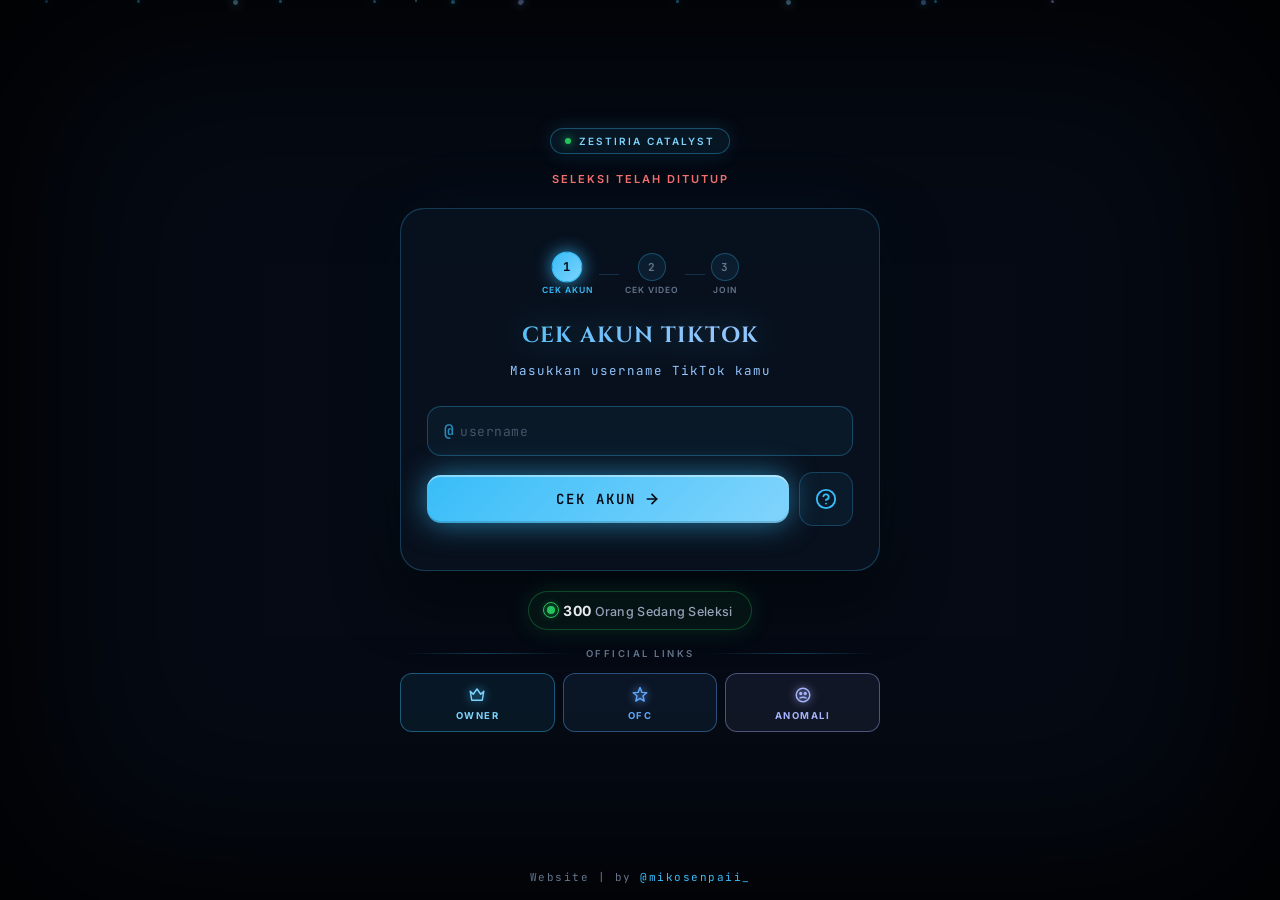
==== commit 7e45b895: "Update index.html" ====
--- a/index.html
+++ b/index.html
@@ -4,7 +4,26 @@
   <meta charset="UTF-8" />
   <meta name="viewport" content="width=device-width, initial-scale=1.0, maximum-scale=1.0, user-scalable=no" />
   <meta name="theme-color" content="#050a14" />
-  <title>Zestiria — Seleksi</title>
+
+  <title>Zestiria Catalyst — Seleksi Member Eksklusif TikTok</title>
+  <meta name="description" content="Join Zestiria Catalyst — Komunitas eksklusif kreator TikTok! Seleksi member baru, cek akun, kirim bukti, dan join grup WhatsApp kami. Gratis & mudah!">
+  <meta name="keywords" content="Zestiria Catalyst, seleksi TikTok, komunitas kreator, grup WhatsApp, join member, seleksi online">
+  <meta name="author" content="MikoSenpai">
+  <meta name="robots" content="index, follow">
+
+  <meta property="og:title" content="Zestiria Catalyst — Seleksi Member Eksklusif TikTok">
+  <meta property="og:description" content="Join Zestiria Catalyst — Komunitas eksklusif kreator TikTok!">
+  <meta property="og:image" content="https://cdn.phototourl.com/free/2026-09-16-d6a87ada-1210-47b8-bc24-e4ccf9bd4775.jpg">
+  <meta property="og:url" content="https://zestiria.my.id">
+  <meta property="og:type" content="website">
+
+  <meta name="twitter:card" content="summary_large_image">
+  <meta name="twitter:title" content="Zestiria Catalyst — Seleksi Member Eksklusif TikTok">
+  <meta name="twitter:description" content="Join Zestiria Catalyst — Komunitas eksklusif kreator TikTok!">
+  <meta name="twitter:image" content="https://cdn.phototourl.com/free/2026-09-16-d6a87ada-1210-47b8-bc24-e4ccf9bd4775.jpg">
+
+  <link rel="icon" type="image/png" href="https://cdn.phototourl.com/free/2026-09-16-d6a87ada-1210-47b8-bc24-e4ccf9bd4775.jpg">
+  <link rel="apple-touch-icon" href="https://cdn.phototourl.com/free/2026-09-16-d6a87ada-1210-47b8-bc24-e4ccf9bd4775.jpg">
 
   <link rel="preconnect" href="https://fonts.googleapis.com">
   <link rel="preconnect" href="https://fonts.gstatic.com" crossorigin>
@@ -133,7 +152,7 @@
         <div class="status-box" id="status2"></div>
       </div>
 
-      <!-- TAHAP 3: LOLOS -->
+      <!-- TAHAP 3 -->
       <div class="stage" id="stage3">
         <div class="success-icon">
           <svg viewBox="0 0 24 24" fill="none" stroke="currentColor" stroke-width="3" stroke-linecap="round" stroke-linejoin="round">
@@ -166,7 +185,7 @@
         </div>
       </div>
 
-      <!-- STAGE UPLOAD BUKTI (pelengkap, bukan step baru) -->
+      <!-- STAGE UPLOAD -->
       <div class="stage" id="stageUpload">
         <h1 class="title">KIRIM BUKTI</h1>
         <p class="subtitle">Isi data buat verifikasi admin</p>
@@ -206,7 +225,7 @@
         <div class="status-box" id="statusUpload"></div>
       </div>
 
-      <!-- STAGE STATUS BUKTI -->
+      <!-- STAGE STATUS -->
       <div class="stage" id="stageStatus">
         <div class="status-icon-wrap" id="statusIconWrap">
           <div class="status-icon" id="statusIcon"></div>
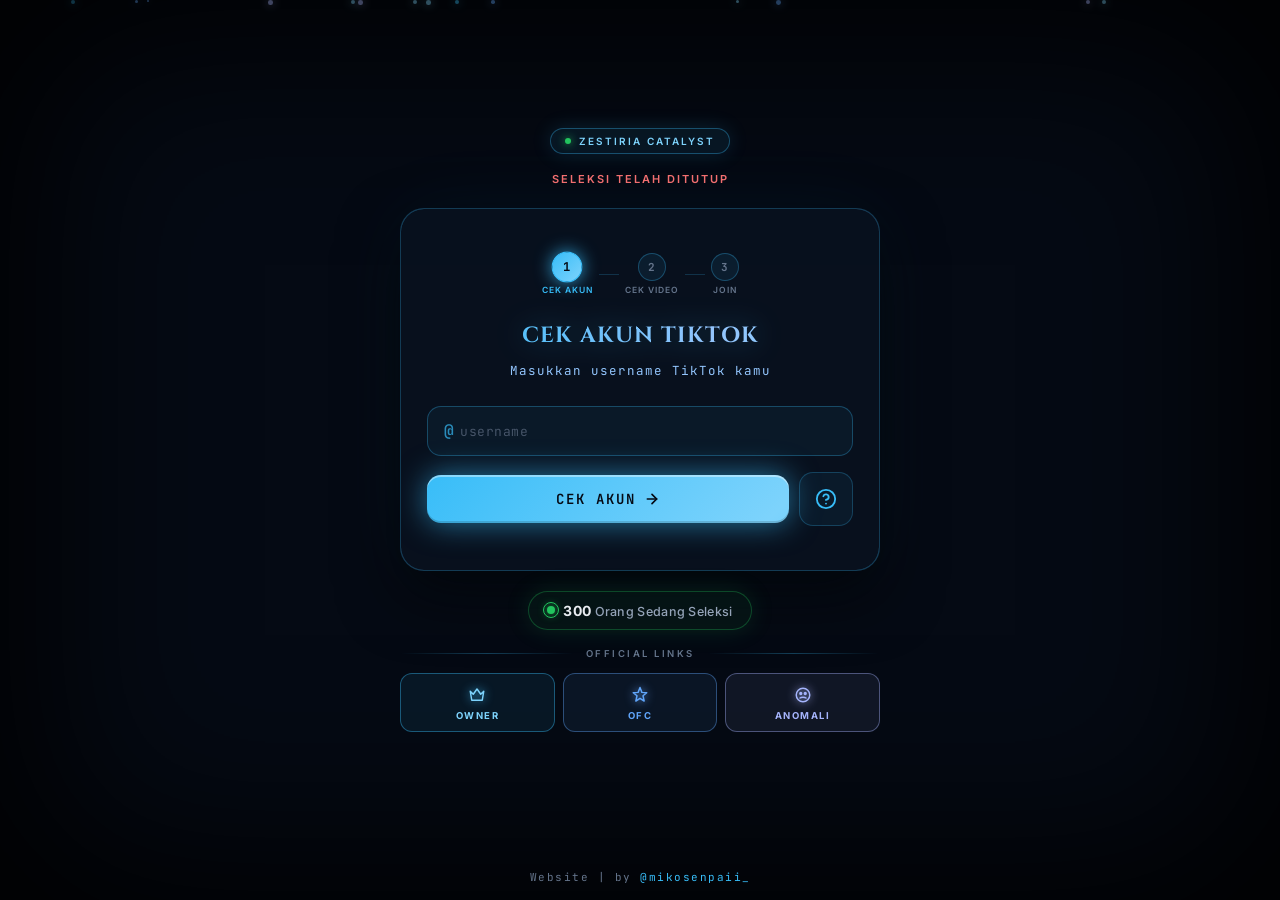
==== commit 61c6f2d2: "Update index.html" ====
--- a/index.html
+++ b/index.html
@@ -13,7 +13,7 @@
 
   <meta property="og:title" content="Zestiria Catalyst — Seleksi Member Eksklusif TikTok">
   <meta property="og:description" content="Join Zestiria Catalyst — Komunitas eksklusif kreator TikTok!">
-  <meta property="og:image" content="https://cdn.phototourl.com/free/2026-09-16-d6a87ada-1210-47b8-bc24-e4ccf9bd4775.jpg">
+  <meta property="og:image" content="https://cdn.phototourl.com/free/2026-09-18-398009e4-9c2b-493d-8fa6-78310434aab6.jpg">
   <meta property="og:url" content="https://zestiria.my.id">
   <meta property="og:type" content="website">
 
--- a/style.css
+++ b/style.css
@@ -80,6 +80,18 @@
   90% { opacity: 0.9; }
   100% { transform: translate3d(0, -10vh, 0); opacity: 0; }
 }
+
+/* ============================================================
+   CONFETTI CANVAS
+   ============================================================ */
+.confetti-canvas {
+  position: fixed;
+  inset: 0;
+  pointer-events: none;
+  z-index: 999;
+  display: none;
+}
+.confetti-canvas.active { display: block; }
 
 /* ============================================================
    WRAPPER
@@ -148,6 +160,78 @@
 }
 
 /* ============================================================
+   COUNTDOWN WIDGET
+   ============================================================ */
+.countdown-widget {
+  display: flex;
+  flex-direction: column;
+  align-items: center;
+  gap: 10px;
+  margin-bottom: 22px;
+  animation: fadeUp 0.7s ease 0.15s both;
+}
+
+.countdown-label {
+  font-family: 'Inter', sans-serif;
+  font-size: 11px;
+  letter-spacing: 2px;
+  color: #94a3b8;
+  text-transform: uppercase;
+  font-weight: 600;
+}
+
+.countdown-timer {
+  display: flex;
+  align-items: center;
+  gap: 8px;
+}
+
+.countdown-box {
+  display: flex;
+  flex-direction: column;
+  align-items: center;
+  gap: 3px;
+  min-width: 52px;
+  padding: 8px 10px;
+  background: rgba(10, 18, 32, 0.75);
+  border: 1px solid rgba(56, 189, 248, 0.3);
+  border-radius: 10px;
+  box-shadow: 0 0 20px rgba(56, 189, 248, 0.1);
+}
+
+.countdown-num {
+  font-family: 'JetBrains Mono', monospace;
+  font-size: 18px;
+  font-weight: 700;
+  color: #38bdf8;
+  line-height: 1;
+  text-shadow: 0 0 12px rgba(56, 189, 248, 0.6);
+}
+
+.countdown-num.urgent {
+  color: #f87171;
+  text-shadow: 0 0 12px rgba(248, 113, 113, 0.8);
+  animation: urgentPulse 1s ease-in-out infinite;
+}
+
+@keyframes urgentPulse {
+  0%, 100% { opacity: 1; }
+  50% { opacity: 0.6; }
+}
+
+.countdown-unit {
+  font-family: 'Inter', sans-serif;
+  font-size: 8px;
+  letter-spacing: 1px;
+  color: #64748b;
+  text-transform: uppercase;
+  font-weight: 600;
+}
+
+.countdown-widget.ended .countdown-timer { display: none; }
+.countdown-widget.ended .countdown-label { color: #f87171; }
+
+/* ============================================================
    CARD
    ============================================================ */
 .card {
@@ -186,41 +270,6 @@
 @keyframes borderPulse {
   0%, 100% { opacity: 0.4; }
   50% { opacity: 0.9; }
-}
-
-/* ============================================================
-   TOMBOL HELP GLOBAL (pojok kanan atas card)
-   ============================================================ */
-.btn-help-global {
-  position: absolute;
-  top: 14px;
-  right: 14px;
-  width: 36px;
-  height: 36px;
-  border-radius: 50%;
-  background: rgba(56,189,248,0.06);
-  border: 1px solid rgba(56,189,248,0.3);
-  color: #38bdf8;
-  cursor: pointer;
-  display: flex;
-  align-items: center;
-  justify-content: center;
-  transition: 0.3s;
-  z-index: 5;
-  -webkit-appearance: none;
-  padding: 0;
-}
-
-.btn-help-global svg {
-  width: 18px;
-  height: 18px;
-}
-
-.btn-help-global:active {
-  background: rgba(56,189,248,0.2);
-  border-color: rgba(56,189,248,0.8);
-  transform: scale(1.1) rotate(180deg);
-  box-shadow: 0 0 20px rgba(56,189,248,0.6);
 }
 
 /* ============================================================
@@ -434,7 +483,7 @@
 }
 
 /* ============================================================
-   BUTTON ROW (tombol utama + tombol help samping)
+   BUTTON ROW (tombol utama + tombol help)
    ============================================================ */
 .btn-row-main {
   display: flex;
@@ -469,38 +518,62 @@
   box-shadow: 0 0 25px rgba(56,189,248,0.6);
 }
 
-/* Tombol help di halaman gagal */
-.btn-row-fail {
+/* ============================================================
+   TOMBOL AKSI (JOIN + KIRIM BUKTI)
+   ============================================================ */
+.btn-row-actions {
+  display: grid;
+  grid-template-columns: 1fr 1fr;
+  gap: 10px;
+  margin-top: 20px;
+  animation: fadeUp 0.7s ease 0.75s both;
+}
+
+.btn-join-group, .btn-upload-bukti {
   display: flex;
   align-items: center;
   justify-content: center;
-  gap: 10px;
-  animation: fadeUp 0.7s ease 0.75s both;
-}
-
-.btn-row-fail .btn-primary { flex: 1; }
-
-.btn-icon-fail {
-  width: 54px; height: 54px;
+  gap: 8px;
+  padding: 15px 12px;
   border-radius: 14px;
-  background: rgba(56,189,248,0.06);
-  border: 1px solid rgba(56,189,248,0.25);
-  color: #38bdf8;
+  font-family: 'JetBrains Mono', monospace;
+  font-size: 12px;
+  font-weight: 700;
+  letter-spacing: 1.5px;
   cursor: pointer;
-  display: flex; align-items: center; justify-content: center;
-  transition: transform 0.35s cubic-bezier(0.34,1.4,0.64,1), background 0.3s, border-color 0.3s;
+  transition: all 0.3s cubic-bezier(0.34, 1.4, 0.64, 1);
   -webkit-appearance: none;
-  padding: 0;
+  position: relative;
+  overflow: hidden;
+}
+
+.btn-join-group svg, .btn-upload-bukti svg {
+  width: 18px;
+  height: 18px;
   flex-shrink: 0;
 }
 
-.btn-icon-fail svg { width: 22px; height: 22px; }
-
-.btn-icon-fail:active {
-  background: rgba(56,189,248,0.2);
-  border-color: rgba(56,189,248,0.7);
-  transform: translateZ(0) scale(1.05) rotate(180deg);
-  box-shadow: 0 0 25px rgba(56,189,248,0.6);
+.btn-join-group {
+  background: linear-gradient(135deg, #25d366, #128c7e);
+  border: none;
+  color: #fff;
+  box-shadow: 0 0 25px rgba(37, 211, 102, 0.5);
+}
+.btn-join-group:active {
+  transform: scale(0.97);
+  box-shadow: 0 0 40px rgba(37, 211, 102, 0.9);
+}
+
+.btn-upload-bukti {
+  background: linear-gradient(135deg, #38bdf8, #7dd3fc, #38bdf8);
+  background-size: 200% auto;
+  border: none;
+  color: #050a14;
+  box-shadow: 0 0 25px rgba(56, 189, 248, 0.5);
+}
+.btn-upload-bukti:active {
+  transform: scale(0.97);
+  box-shadow: 0 0 40px rgba(56, 189, 248, 0.9);
 }
 
 /* ============================================================
@@ -567,6 +640,105 @@
 @keyframes iconPop {
   0% { transform: scale(0.3) rotate(-90deg); opacity: 0; }
   100% { transform: scale(1) rotate(0); opacity: 1; }
+}
+
+/* ============================================================
+   STATUS ICON (buat halaman status)
+   ============================================================ */
+.status-icon-wrap {
+  display: flex;
+  align-items: center;
+  justify-content: center;
+  margin-bottom: 20px;
+}
+
+.status-icon {
+  width: 80px;
+  height: 80px;
+  border-radius: 50%;
+  display: flex;
+  align-items: center;
+  justify-content: center;
+  animation: iconPop 0.6s cubic-bezier(0.34, 1.56, 0.64, 1);
+}
+
+.status-icon svg {
+  width: 38px;
+  height: 38px;
+}
+
+.status-icon-wrap.pending .status-icon {
+  background: rgba(251, 191, 36, 0.1);
+  border: 2px solid #fbbf24;
+  color: #fbbf24;
+  box-shadow: 0 0 40px rgba(251, 191, 36, 0.5);
+}
+
+.status-icon-wrap.acc .status-icon {
+  background: rgba(74, 222, 128, 0.1);
+  border: 2px solid #4ade80;
+  color: #4ade80;
+  box-shadow: 0 0 40px rgba(74, 222, 128, 0.5);
+}
+
+.status-icon-wrap.tolak .status-icon {
+  background: rgba(248, 113, 113, 0.1);
+  border: 2px solid #f87171;
+  color: #f87171;
+  box-shadow: 0 0 40px rgba(248, 113, 113, 0.5);
+}
+
+/* ============================================================
+   FILE UPLOAD
+   ============================================================ */
+.file-upload-wrap {
+  margin-bottom: 16px;
+}
+
+.file-upload-label {
+  display: flex;
+  flex-direction: column;
+  align-items: center;
+  justify-content: center;
+  gap: 10px;
+  padding: 30px 20px;
+  background: rgba(56, 189, 248, 0.05);
+  border: 2px dashed rgba(56, 189, 248, 0.4);
+  border-radius: 14px;
+  color: #7dd3fc;
+  font-family: 'JetBrains Mono', monospace;
+  font-size: 12px;
+  cursor: pointer;
+  transition: 0.3s;
+}
+
+.file-upload-label svg {
+  width: 32px;
+  height: 32px;
+}
+
+.file-upload-label:active {
+  background: rgba(56, 189, 248, 0.15);
+  border-color: rgba(56, 189, 248, 0.8);
+}
+
+.file-preview {
+  display: none;
+  margin-top: 10px;
+  border-radius: 12px;
+  overflow: hidden;
+  border: 1px solid rgba(56, 189, 248, 0.3);
+}
+
+.file-preview.active {
+  display: block;
+}
+
+.file-preview img {
+  width: 100%;
+  max-height: 250px;
+  object-fit: contain;
+  background: rgba(56, 189, 248, 0.03);
 }
 
 /* ============================================================
@@ -585,6 +757,69 @@
 }
 
 .result-info strong { color: #38bdf8; }
+
+/* ============================================================
+   COUNTER WIDGET
+   ============================================================ */
+.counter-widget {
+  display: inline-flex;
+  align-items: center;
+  gap: 8px;
+  padding: 10px 18px;
+  margin-top: 20px;
+  border-radius: 50px;
+  background: rgba(34, 197, 94, 0.06);
+  border: 1px solid rgba(34, 197, 94, 0.3);
+  font-family: 'Inter', sans-serif;
+  font-size: 12.5px;
+  color: #94a3b8;
+  letter-spacing: 0.3px;
+  font-weight: 500;
+  animation: fadeUp 0.7s ease 1.3s both;
+  box-shadow: 0 0 25px rgba(34, 197, 94, 0.15);
+}
+
+.counter-widget strong {
+  color: #e8ecf1;
+  font-weight: 700;
+  font-size: 14px;
+  transition: color 0.3s;
+}
+
+.counter-widget strong.bump {
+  color: #4ade80;
+  text-shadow: 0 0 15px rgba(74, 222, 128, 0.8);
+}
+
+.counter-dot {
+  width: 8px;
+  height: 8px;
+  border-radius: 50%;
+  background: #22c55e;
+  box-shadow: 0 0 10px #22c55e;
+  animation: counterPulse 1.5s ease-in-out infinite;
+  flex-shrink: 0;
+  position: relative;
+}
+
+.counter-dot::before {
+  content: '';
+  position: absolute;
+  inset: -4px;
+  border-radius: 50%;
+  border: 1px solid #22c55e;
+  animation: counterRing 2s ease-out infinite;
+}
+
+@keyframes counterPulse {
+  0%, 100% { opacity: 1; transform: scale(1); }
+  50% { opacity: 0.5; transform: scale(0.85); }
+}
+
+@keyframes counterRing {
+  0% { transform: scale(0.8); opacity: 0.8; }
+  100% { transform: scale(2); opacity: 0; }
+}
 
 /* ============================================================
    OFFICIAL LINKS SECTION
@@ -1107,69 +1342,6 @@
   to { opacity: 1; transform: translate3d(0, 0, 0); }
 }
 
-/* ============================================================
-   COUNTER WIDGET
-   ============================================================ */
-.counter-widget {
-  display: inline-flex;
-  align-items: center;
-  gap: 8px;
-  padding: 10px 18px;
-  margin-top: 20px;
-  border-radius: 50px;
-  background: rgba(34, 197, 94, 0.06);
-  border: 1px solid rgba(34, 197, 94, 0.3);
-  font-family: 'Inter', sans-serif;
-  font-size: 12.5px;
-  color: #94a3b8;
-  letter-spacing: 0.3px;
-  font-weight: 500;
-  animation: fadeUp 0.7s ease 1.3s both;
-  box-shadow: 0 0 25px rgba(34, 197, 94, 0.15);
-}
-
-.counter-widget strong {
-  color: #e8ecf1;
-  font-weight: 700;
-  font-size: 14px;
-  transition: color 0.3s;
-}
-
-.counter-widget strong.bump {
-  color: #4ade80;
-  text-shadow: 0 0 15px rgba(74, 222, 128, 0.8);
-}
-
-.counter-dot {
-  width: 8px;
-  height: 8px;
-  border-radius: 50%;
-  background: #22c55e;
-  box-shadow: 0 0 10px #22c55e;
-  animation: counterPulse 1.5s ease-in-out infinite;
-  flex-shrink: 0;
-  position: relative;
-}
-
-.counter-dot::before {
-  content: '';
-  position: absolute;
-  inset: -4px;
-  border-radius: 50%;
-  border: 1px solid #22c55e;
-  animation: counterRing 2s ease-out infinite;
-}
-
-@keyframes counterPulse {
-  0%, 100% { opacity: 1; transform: scale(1); }
-  50% { opacity: 0.5; transform: scale(0.85); }
-}
-
-@keyframes counterRing {
-  0% { transform: scale(0.8); opacity: 0.8; }
-  100% { transform: scale(2); opacity: 0; }
-}
-
 @media (prefers-reduced-motion: reduce) {
   *, *::before, *::after {
     animation-duration: 0.01ms !important;
@@ -1177,384 +1349,3 @@
     transition-duration: 0.01ms !important;
   }
 }
-
-/* ============================================================
-   CONFETTI CANVAS
-   ============================================================ */
-.confetti-canvas {
-  position: fixed;
-  inset: 0;
-  pointer-events: none;
-  z-index: 999;
-  display: none;
-}
-.confetti-canvas.active { display: block; }
-
-/* ============================================================
-   TOMBOL AKSI (JOIN + KIRIM BUKTI)
-   ============================================================ */
-.btn-row-actions {
-  display: grid;
-  grid-template-columns: 1fr 1fr;
-  gap: 10px;
-  margin-top: 20px;
-  animation: fadeUp 0.7s ease 0.75s both;
-}
-
-.btn-join-group, .btn-upload-bukti {
-  display: flex;
-  align-items: center;
-  justify-content: center;
-  gap: 8px;
-  padding: 15px 12px;
-  border-radius: 14px;
-  font-family: 'JetBrains Mono', monospace;
-  font-size: 12px;
-  font-weight: 700;
-  letter-spacing: 1.5px;
-  cursor: pointer;
-  transition: all 0.3s cubic-bezier(0.34, 1.4, 0.64, 1);
-  -webkit-appearance: none;
-  position: relative;
-  overflow: hidden;
-}
-
-.btn-join-group svg, .btn-upload-bukti svg {
-  width: 18px;
-  height: 18px;
-  flex-shrink: 0;
-}
-
-.btn-join-group {
-  background: linear-gradient(135deg, #25d366, #128c7e);
-  border: none;
-  color: #fff;
-  box-shadow: 0 0 25px rgba(37, 211, 102, 0.5);
-}
-.btn-join-group:active {
-  transform: scale(0.97);
-  box-shadow: 0 0 40px rgba(37, 211, 102, 0.9);
-}
-
-.btn-upload-bukti {
-  background: linear-gradient(135deg, #38bdf8, #7dd3fc, #38bdf8);
-  background-size: 200% auto;
-  border: none;
-  color: #050a14;
-  box-shadow: 0 0 25px rgba(56, 189, 248, 0.5);
-}
-.btn-upload-bukti:active {
-  transform: scale(0.97);
-  box-shadow: 0 0 40px rgba(56, 189, 248, 0.9);
-}
-
-/* ============================================================
-   COUNTDOWN WIDGET
-   ============================================================ */
-.countdown-widget {
-  display: flex;
-  flex-direction: column;
-  align-items: center;
-  gap: 10px;
-  margin-bottom: 22px;
-  animation: fadeUp 0.7s ease 0.15s both;
-}
-
-.countdown-label {
-  font-family: 'Inter', sans-serif;
-  font-size: 11px;
-  letter-spacing: 2px;
-  color: #94a3b8;
-  text-transform: uppercase;
-  font-weight: 600;
-}
-
-.countdown-timer {
-  display: flex;
-  align-items: center;
-  gap: 8px;
-}
-
-.countdown-box {
-  display: flex;
-  flex-direction: column;
-  align-items: center;
-  gap: 3px;
-  min-width: 52px;
-  padding: 8px 10px;
-  background: rgba(10, 18, 32, 0.75);
-  border: 1px solid rgba(56, 189, 248, 0.3);
-  border-radius: 10px;
-  box-shadow: 0 0 20px rgba(56, 189, 248, 0.1);
-}
-
-.countdown-num {
-  font-family: 'JetBrains Mono', monospace;
-  font-size: 18px;
-  font-weight: 700;
-  color: #38bdf8;
-  line-height: 1;
-  text-shadow: 0 0 12px rgba(56, 189, 248, 0.6);
-}
-
-.countdown-num.urgent {
-  color: #f87171;
-  text-shadow: 0 0 12px rgba(248, 113, 113, 0.8);
-  animation: urgentPulse 1s ease-in-out infinite;
-}
-
-@keyframes urgentPulse {
-  0%, 100% { opacity: 1; }
-  50% { opacity: 0.6; }
-}
-
-.countdown-unit {
-  font-family: 'Inter', sans-serif;
-  font-size: 8px;
-  letter-spacing: 1px;
-  color: #64748b;
-  text-transform: uppercase;
-  font-weight: 600;
-}
-
-.countdown-widget.ended .countdown-timer { display: none; }
-.countdown-widget.ended .countdown-label { color: #f87171; }
-
-/* ============================================================
-   CONFETTI CANVAS
-   ============================================================ */
-.confetti-canvas {
-  position: fixed;
-  inset: 0;
-  pointer-events: none;
-  z-index: 999;
-  display: none;
-}
-.confetti-canvas.active { display: block; }
-
-/* ============================================================
-   TOMBOL AKSI (JOIN + KIRIM BUKTI)
-   ============================================================ */
-.btn-row-actions {
-  display: grid;
-  grid-template-columns: 1fr 1fr;
-  gap: 10px;
-  margin-top: 20px;
-}
-
-.btn-join-group, .btn-upload-bukti {
-  display: flex;
-  align-items: center;
-  justify-content: center;
-  gap: 8px;
-  padding: 15px 12px;
-  border-radius: 14px;
-  font-family: 'JetBrains Mono', monospace;
-  font-size: 12px;
-  font-weight: 700;
-  letter-spacing: 1.5px;
-  cursor: pointer;
-  transition: all 0.3s cubic-bezier(0.34, 1.4, 0.64, 1);
-  -webkit-appearance: none;
-  position: relative;
-  overflow: hidden;
-}
-
-.btn-join-group svg, .btn-upload-bukti svg {
-  width: 18px;
-  height: 18px;
-  flex-shrink: 0;
-}
-
-.btn-join-group {
-  background: linear-gradient(135deg, #25d366, #128c7e);
-  border: none;
-  color: #fff;
-  box-shadow: 0 0 25px rgba(37, 211, 102, 0.5);
-}
-.btn-join-group:active {
-  transform: scale(0.97);
-  box-shadow: 0 0 40px rgba(37, 211, 102, 0.9);
-}
-
-.btn-upload-bukti {
-  background: linear-gradient(135deg, #38bdf8, #7dd3fc, #38bdf8);
-  background-size: 200% auto;
-  border: none;
-  color: #050a14;
-  box-shadow: 0 0 25px rgba(56, 189, 248, 0.5);
-}
-.btn-upload-bukti:active {
-  transform: scale(0.97);
-  box-shadow: 0 0 40px rgba(56, 189, 248, 0.9);
-}
-
-/* ============================================================
-   COUNTDOWN
-   ============================================================ */
-.countdown-widget {
-  display: flex;
-  flex-direction: column;
-  align-items: center;
-  gap: 10px;
-  margin-bottom: 22px;
-}
-
-.countdown-label {
-  font-family: 'Inter', sans-serif;
-  font-size: 11px;
-  letter-spacing: 2px;
-  color: #94a3b8;
-  text-transform: uppercase;
-  font-weight: 600;
-}
-
-.countdown-timer {
-  display: flex;
-  align-items: center;
-  gap: 8px;
-}
-
-.countdown-box {
-  display: flex;
-  flex-direction: column;
-  align-items: center;
-  gap: 3px;
-  min-width: 52px;
-  padding: 8px 10px;
-  background: rgba(10, 18, 32, 0.75);
-  border: 1px solid rgba(56, 189, 248, 0.3);
-  border-radius: 10px;
-  box-shadow: 0 0 20px rgba(56, 189, 248, 0.1);
-}
-
-.countdown-num {
-  font-family: 'JetBrains Mono', monospace;
-  font-size: 18px;
-  font-weight: 700;
-  color: #38bdf8;
-  line-height: 1;
-  text-shadow: 0 0 12px rgba(56, 189, 248, 0.6);
-}
-
-.countdown-num.urgent {
-  color: #f87171;
-  text-shadow: 0 0 12px rgba(248, 113, 113, 0.8);
-  animation: urgentPulse 1s ease-in-out infinite;
-}
-
-@keyframes urgentPulse {
-  0%, 100% { opacity: 1; }
-  50% { opacity: 0.6; }
-}
-
-.countdown-unit {
-  font-family: 'Inter', sans-serif;
-  font-size: 8px;
-  letter-spacing: 1px;
-  color: #64748b;
-  text-transform: uppercase;
-  font-weight: 600;
-}
-
-.countdown-widget.ended .countdown-timer { display: none; }
-.countdown-widget.ended .countdown-label { color: #f87171; }
-
-/* ============================================================
-   FILE UPLOAD
-   ============================================================ */
-.file-upload-wrap {
-  margin-bottom: 16px;
-}
-
-.file-upload-label {
-  display: flex;
-  flex-direction: column;
-  align-items: center;
-  justify-content: center;
-  gap: 10px;
-  padding: 30px 20px;
-  background: rgba(56, 189, 248, 0.05);
-  border: 2px dashed rgba(56, 189, 248, 0.4);
-  border-radius: 14px;
-  color: #7dd3fc;
-  font-family: 'JetBrains Mono', monospace;
-  font-size: 12px;
-  cursor: pointer;
-  transition: 0.3s;
-}
-
-.file-upload-label svg {
-  width: 32px;
-  height: 32px;
-}
-
-.file-upload-label:active {
-  background: rgba(56, 189, 248, 0.15);
-  border-color: rgba(56, 189, 248, 0.8);
-}
-
-.file-preview {
-  display: none;
-  margin-top: 10px;
-  border-radius: 12px;
-  overflow: hidden;
-  border: 1px solid rgba(56, 189, 248, 0.3);
-}
-
-.file-preview.active {
-  display: block;
-}
-
-.file-preview img {
-  width: 100%;
-  max-height: 250px;
-  object-fit: contain;
-  background: rgba(56, 189, 248, 0.03);
-}
-
-/* ============================================================
-   STATUS ICON
-   ============================================================ */
-.status-icon-wrap {
-  display: flex;
-  align-items: center;
-  justify-content: center;
-  margin-bottom: 20px;
-}
-
-.status-icon {
-  width: 80px;
-  height: 80px;
-  border-radius: 50%;
-  display: flex;
-  align-items: center;
-  justify-content: center;
-  animation: iconPop 0.6s cubic-bezier(0.34, 1.56, 0.64, 1);
-}
-
-.status-icon svg {
-  width: 38px;
-  height: 38px;
-}
-
-.status-icon-wrap.pending .status-icon {
-  background: rgba(251, 191, 36, 0.1);
-  border: 2px solid #fbbf24;
-  color: #fbbf24;
-  box-shadow: 0 0 40px rgba(251, 191, 36, 0.5);
-}
-
-.status-icon-wrap.acc .status-icon {
-  background: rgba(74, 222, 128, 0.1);
-  border: 2px solid #4ade80;
-  color: #4ade80;
-  box-shadow: 0 0 40px rgba(74, 222, 128, 0.5);
-}
-
-.status-icon-wrap.tolak .status-icon {
-  background: rgba(248, 113, 113, 0.1);
-  border: 2px solid #f87171;
-  color: #f87171;
-  box-shadow: 0 0 40px rgba(248, 113, 113, 0.5);
-}
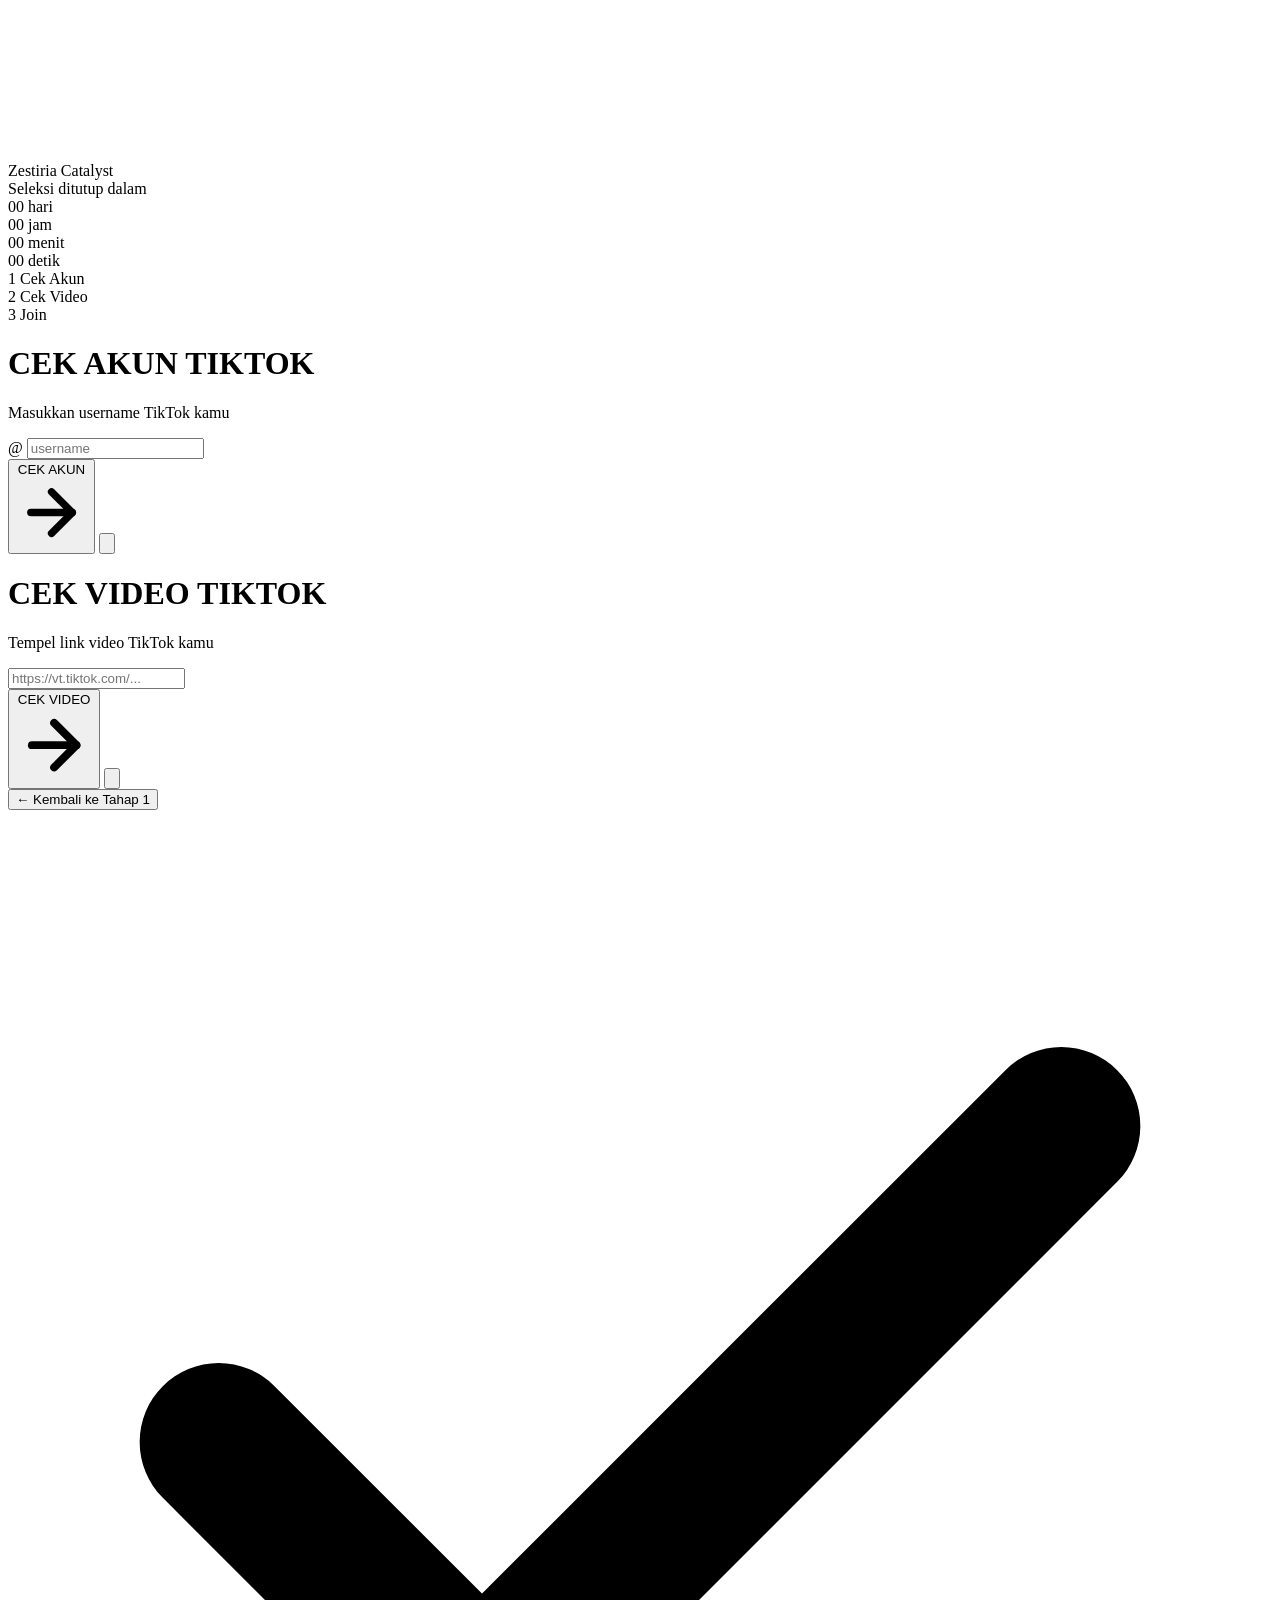
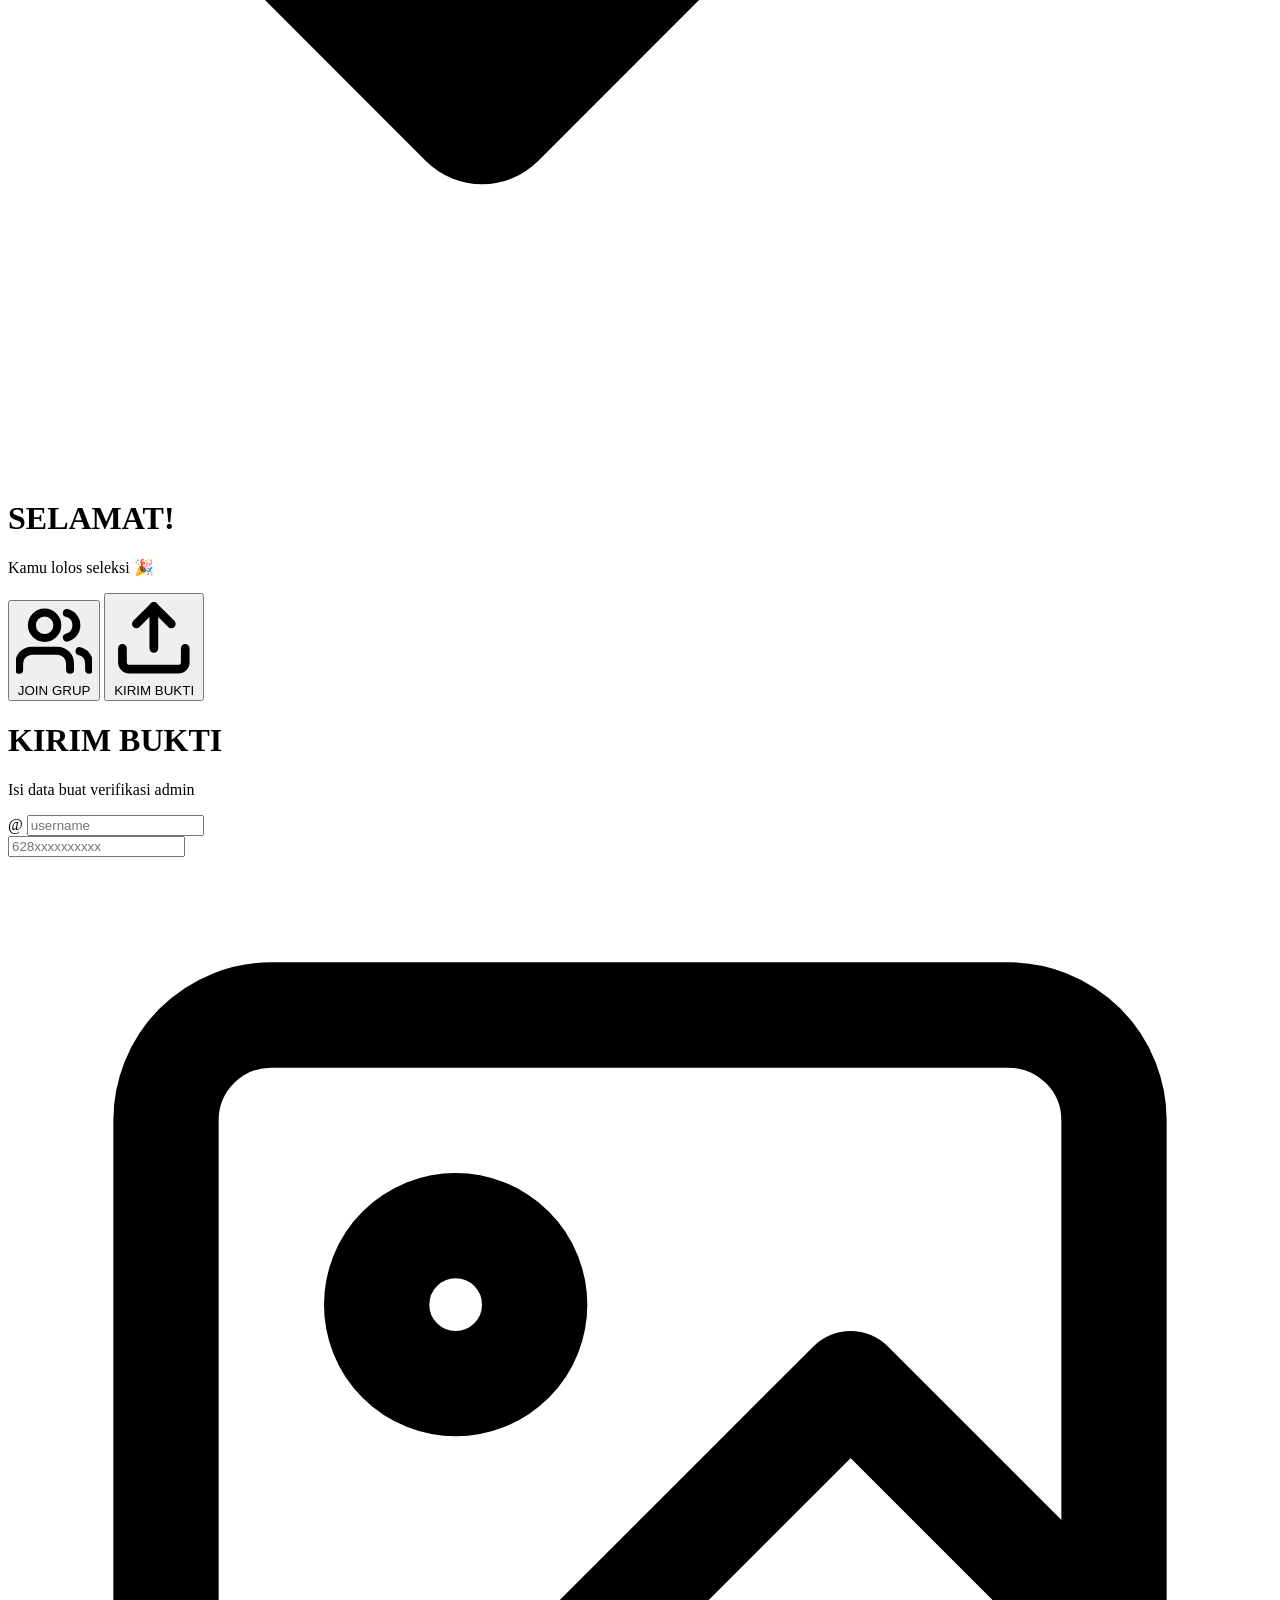
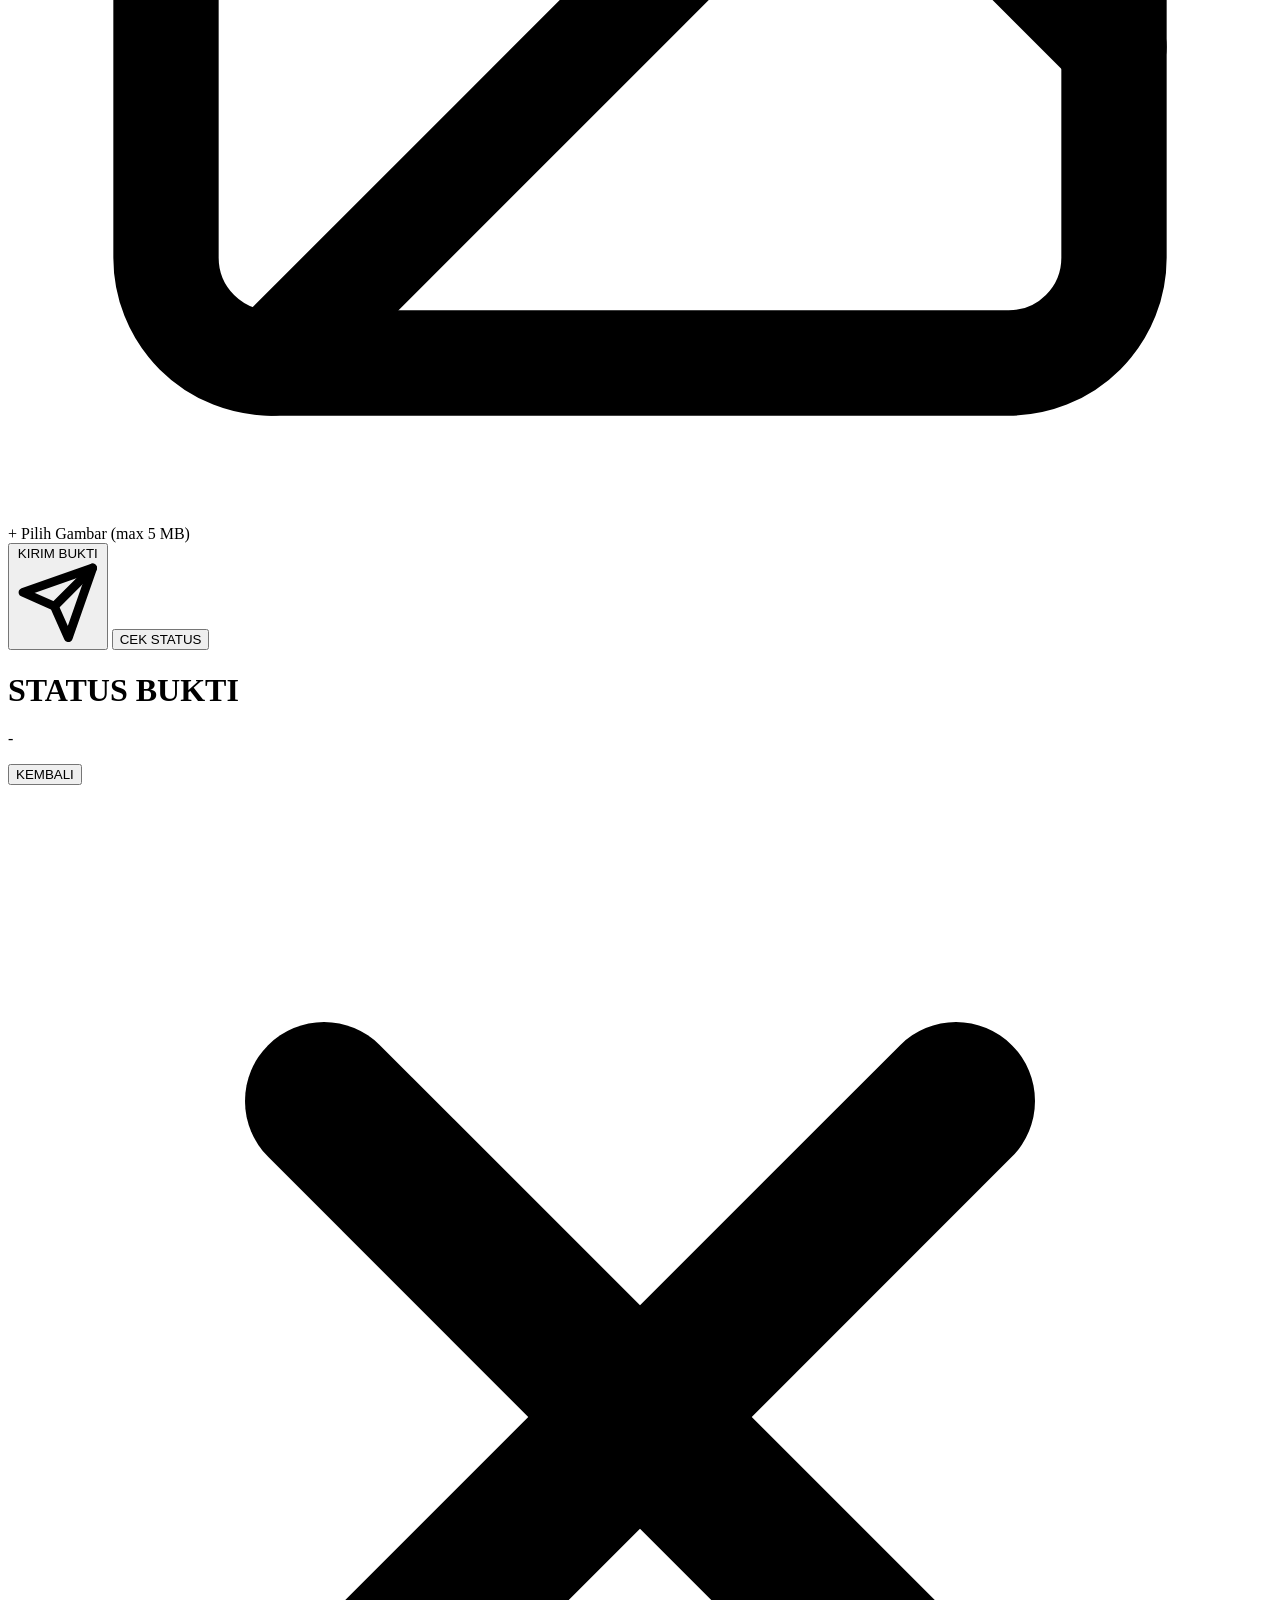
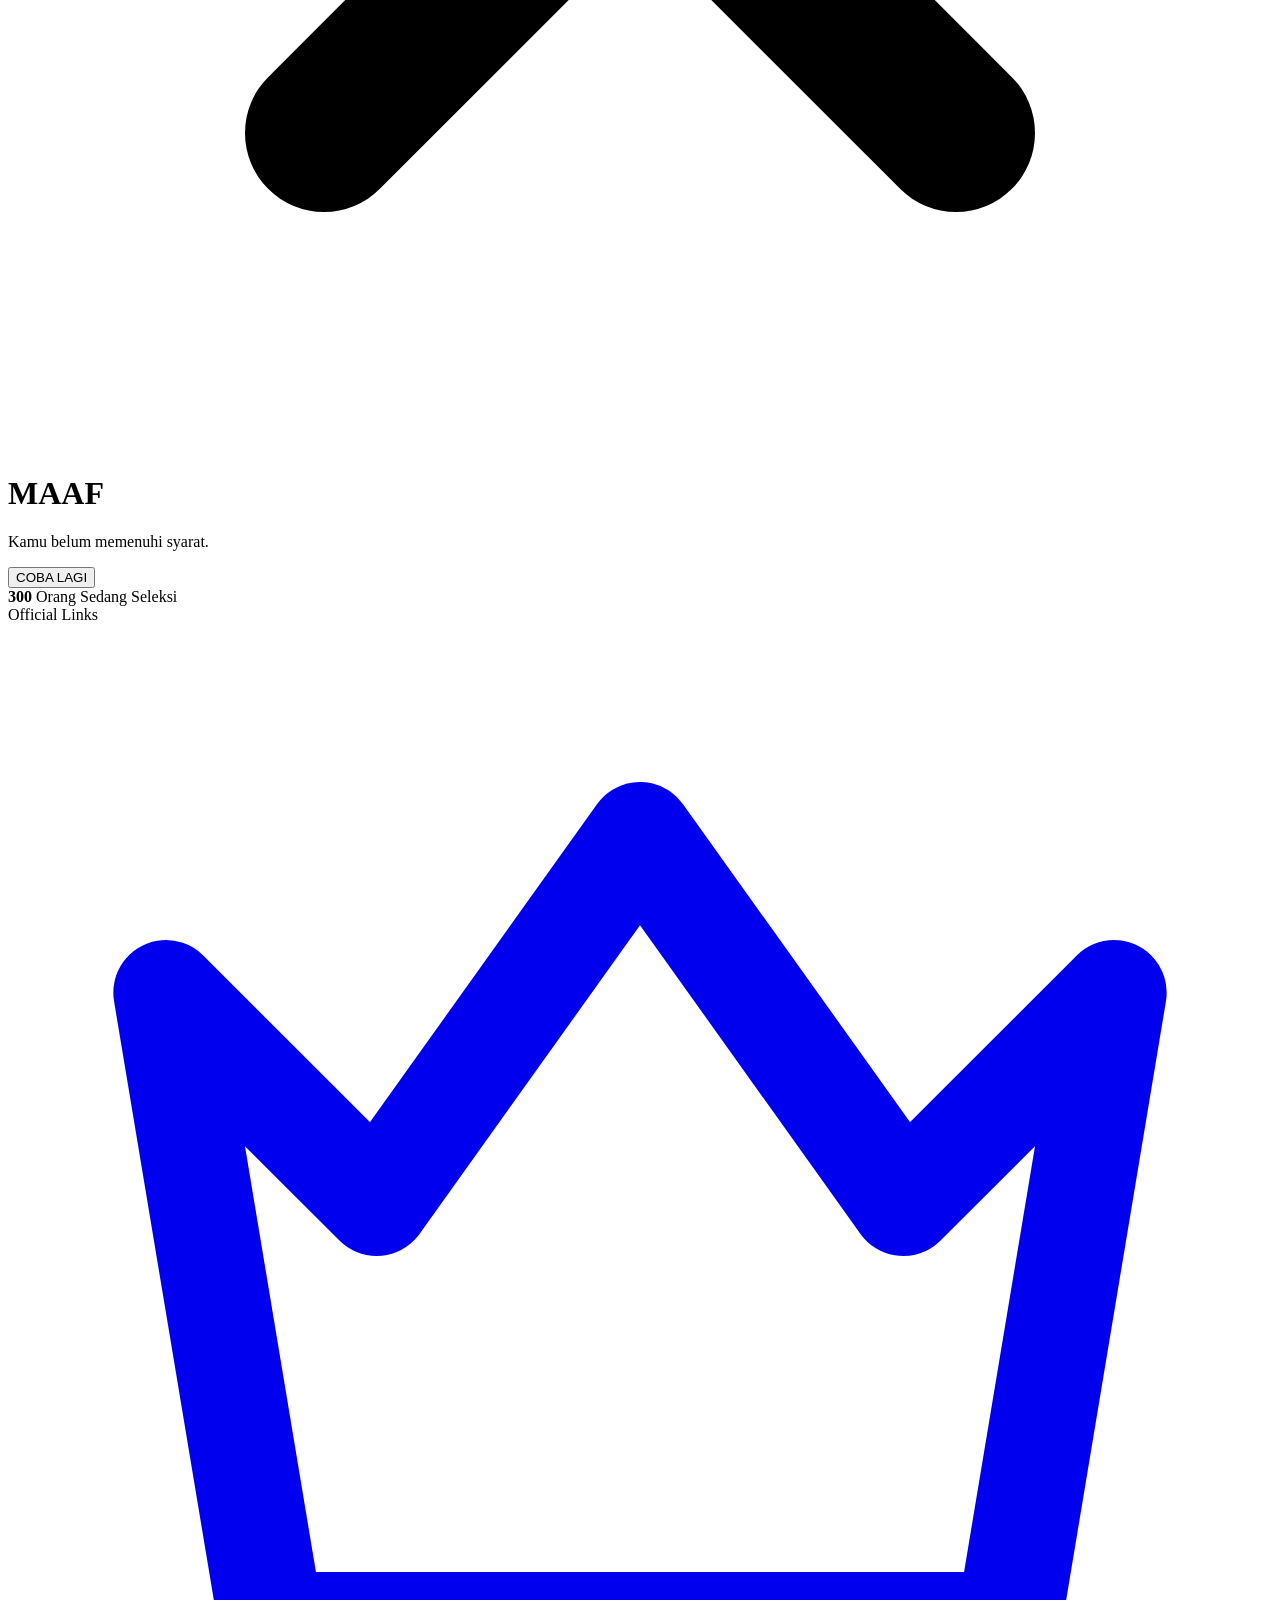
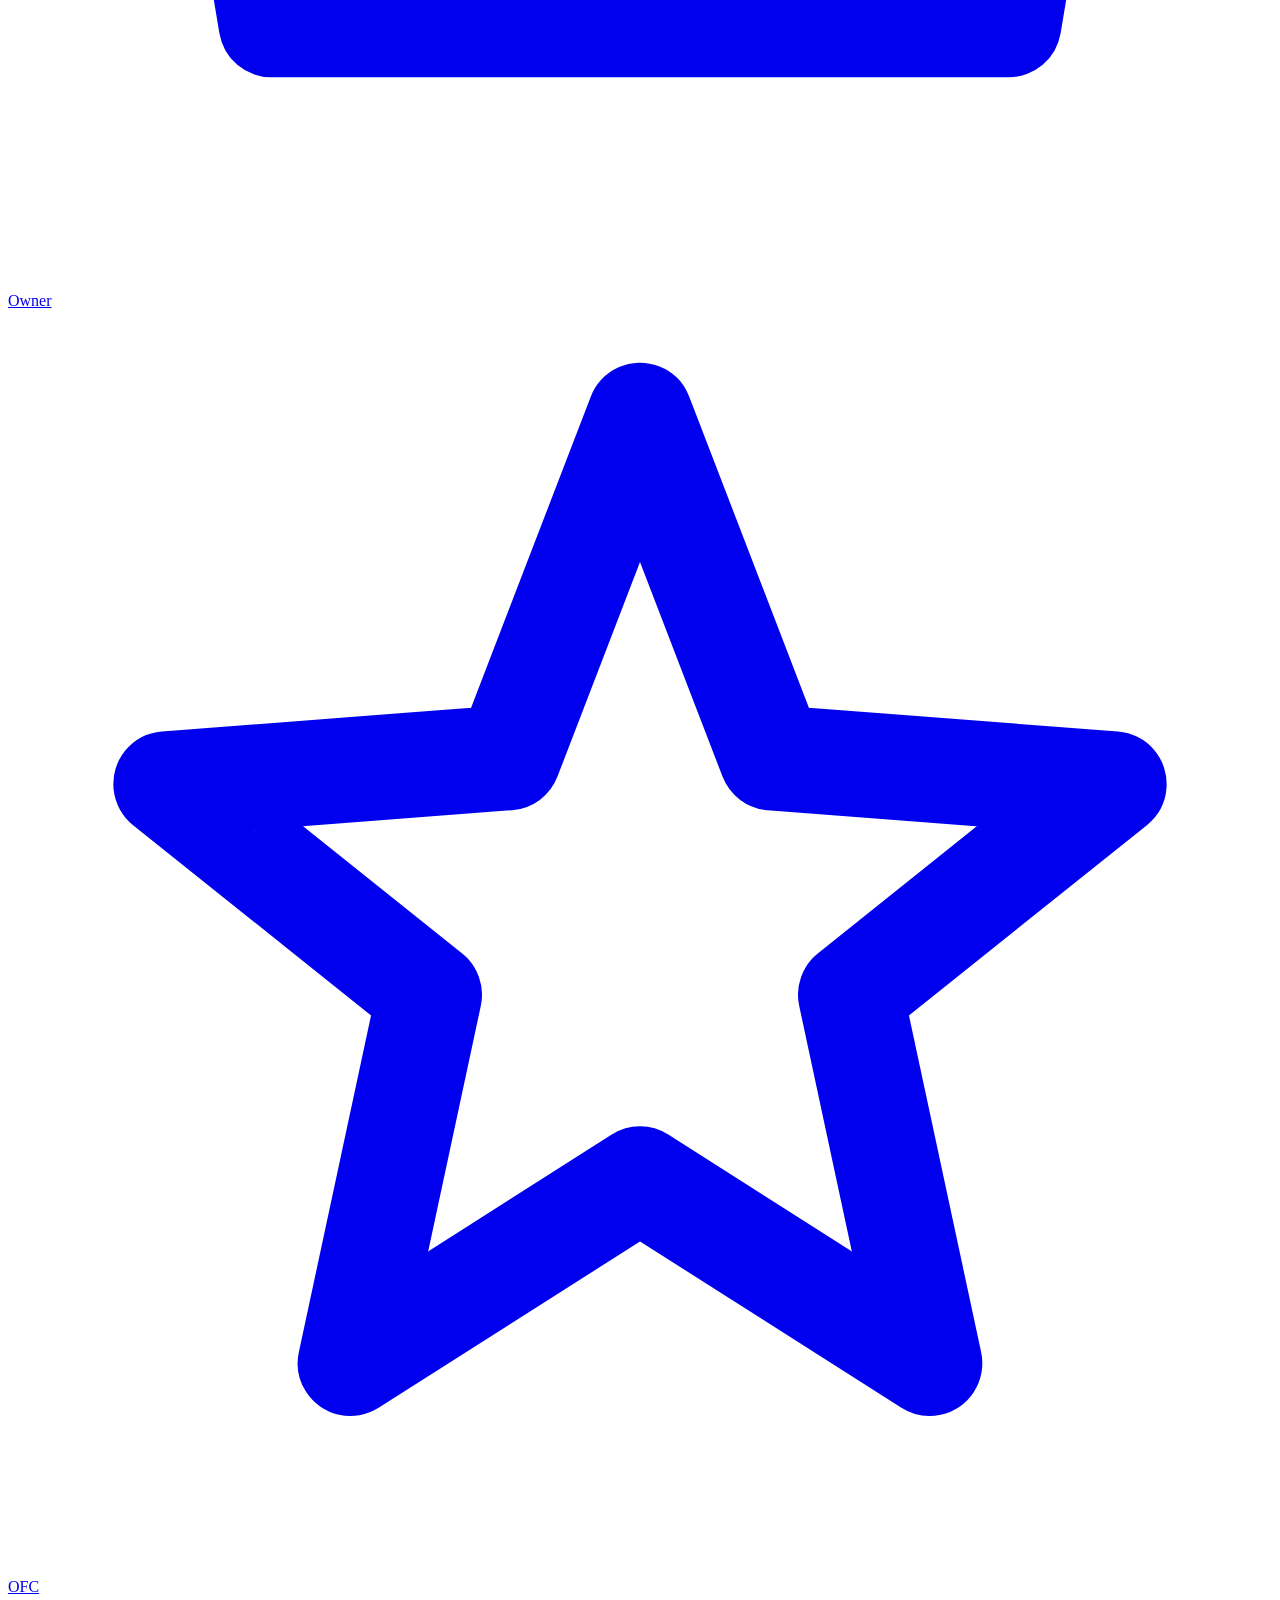
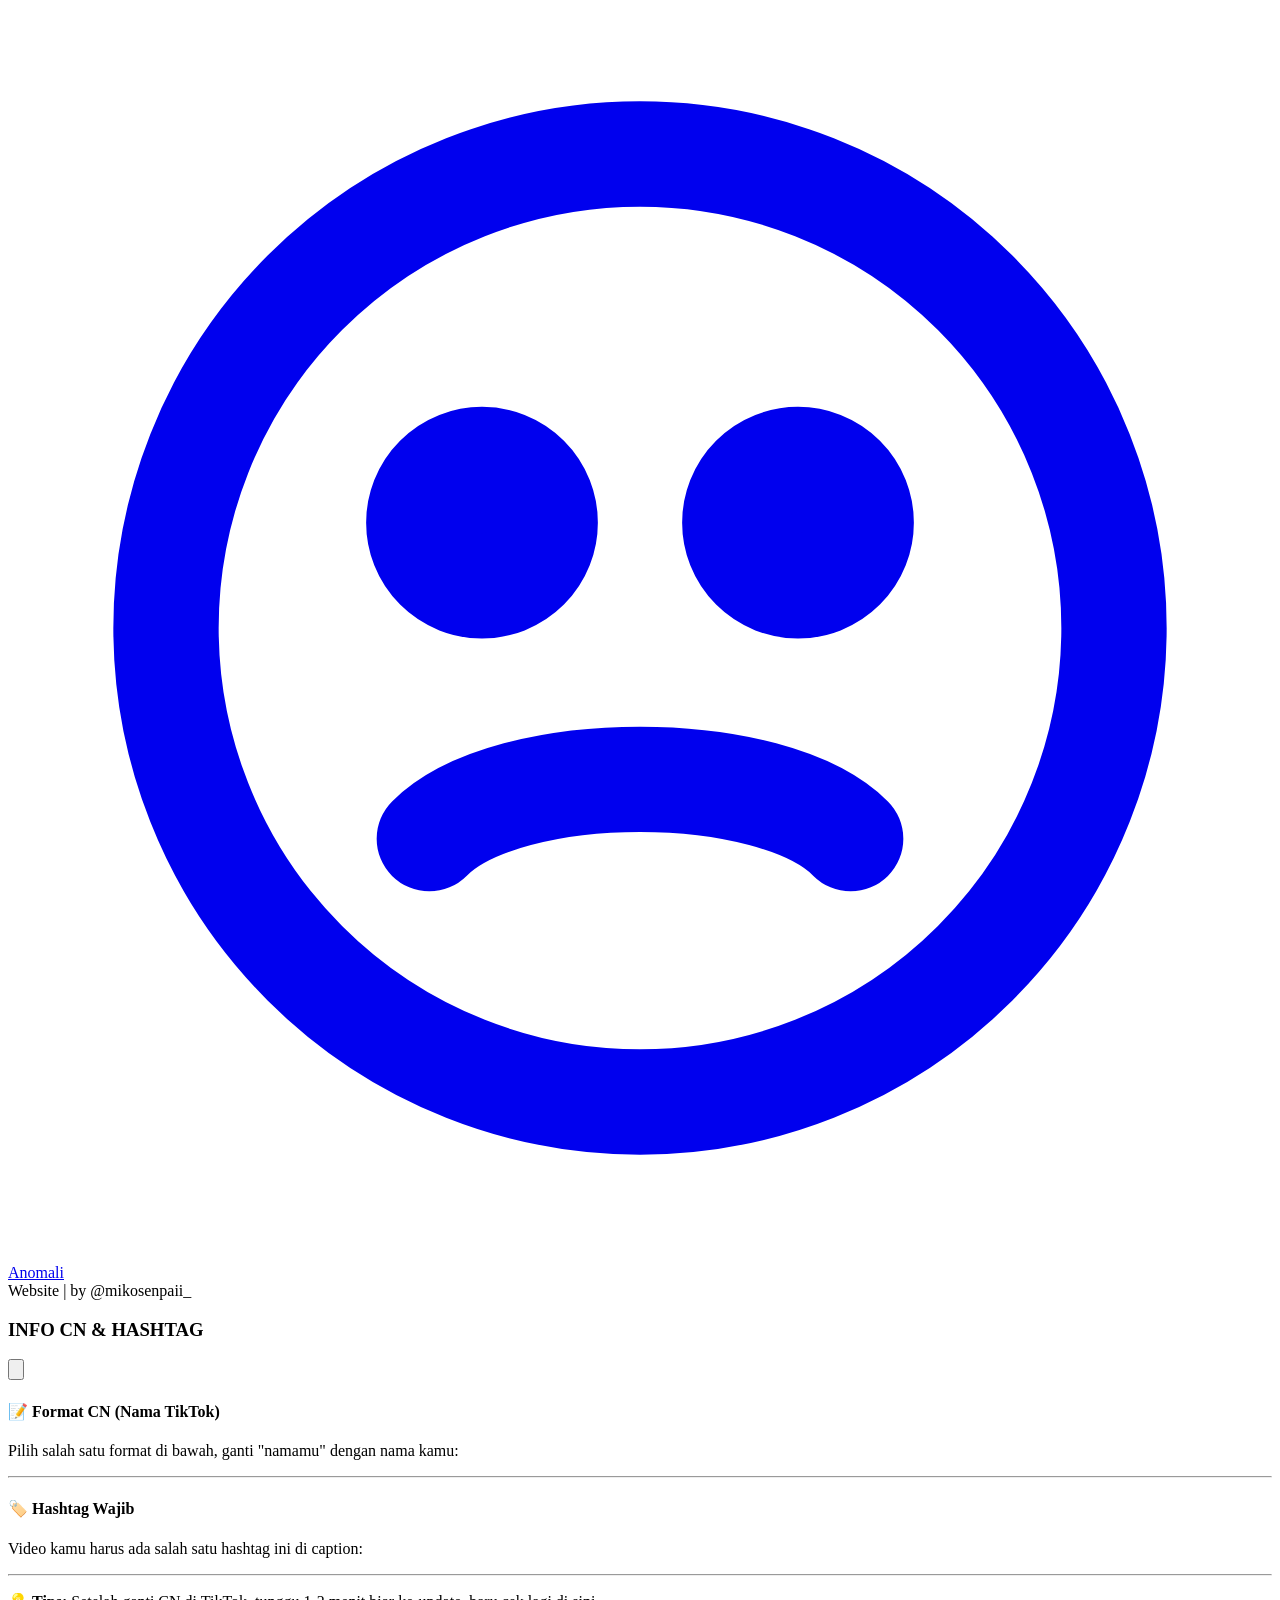
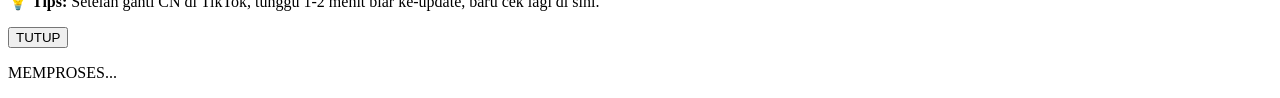
==== commit fbbe20ce: "Update index.html" ====
--- a/index.html
+++ b/index.html
@@ -20,16 +20,16 @@
   <meta name="twitter:card" content="summary_large_image">
   <meta name="twitter:title" content="Zestiria Catalyst — Seleksi Member Eksklusif TikTok">
   <meta name="twitter:description" content="Join Zestiria Catalyst — Komunitas eksklusif kreator TikTok!">
-  <meta name="twitter:image" content="https://cdn.phototourl.com/free/2026-09-16-d6a87ada-1210-47b8-bc24-e4ccf9bd4775.jpg">
-
-  <link rel="icon" type="image/png" href="https://cdn.phototourl.com/free/2026-09-16-d6a87ada-1210-47b8-bc24-e4ccf9bd4775.jpg">
-  <link rel="apple-touch-icon" href="https://cdn.phototourl.com/free/2026-09-16-d6a87ada-1210-47b8-bc24-e4ccf9bd4775.jpg">
+  <meta name="twitter:image" content="https://cdn.phototourl.com/free/2026-09-18-398009e4-9c2b-493d-8fa6-78310434aab6.jpg">
+
+  <link rel="icon" type="image/png" href="https://cdn.phototourl.com/free/2026-09-18-398009e4-9c2b-493d-8fa6-78310434aab6.jpg">
+  <link rel="apple-touch-icon" href="https://cdn.phototourl.com/free/2026-09-18-398009e4-9c2b-493d-8fa6-78310434aab6.jpg">
 
   <link rel="preconnect" href="https://fonts.googleapis.com">
   <link rel="preconnect" href="https://fonts.gstatic.com" crossorigin>
   <link href="https://fonts.googleapis.com/css2?family=JetBrains+Mono:wght@400;600&family=Cinzel:wght@600;700&family=Inter:wght@400;500;600;700&display=swap" rel="stylesheet">
 
-  <link rel="stylesheet" href="style.css" />
+  <link rel="stylesheet" href="n27k.css" />
 </head>
 <body>
 
@@ -316,7 +316,7 @@
     <p id="loadingText">MEMPROSES...</p>
   </div>
 
-  <script src="config.js"></script>
-  <script src="script.js"></script>
+  <script src="cfg2a.js"></script>
+  <script src="s2ka.js"></script>
 </body>
-</html>
+                             </html>
